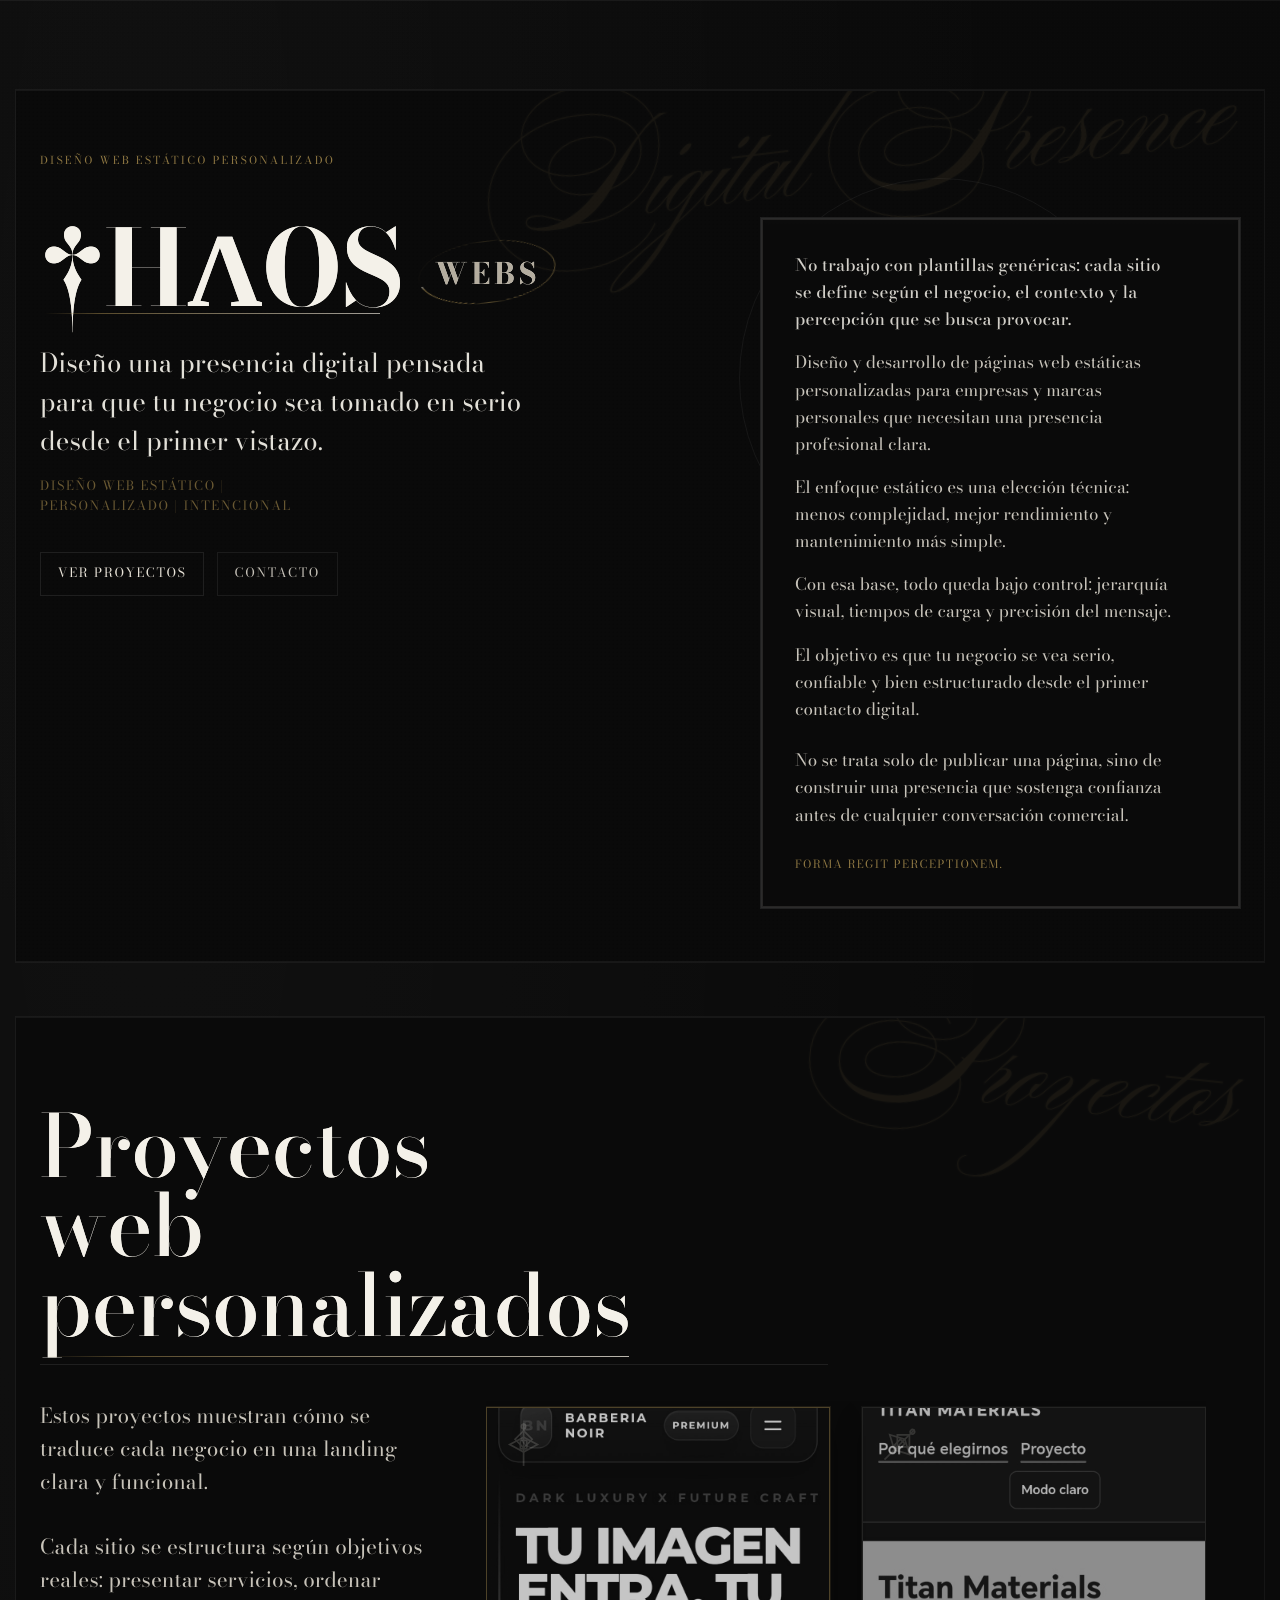
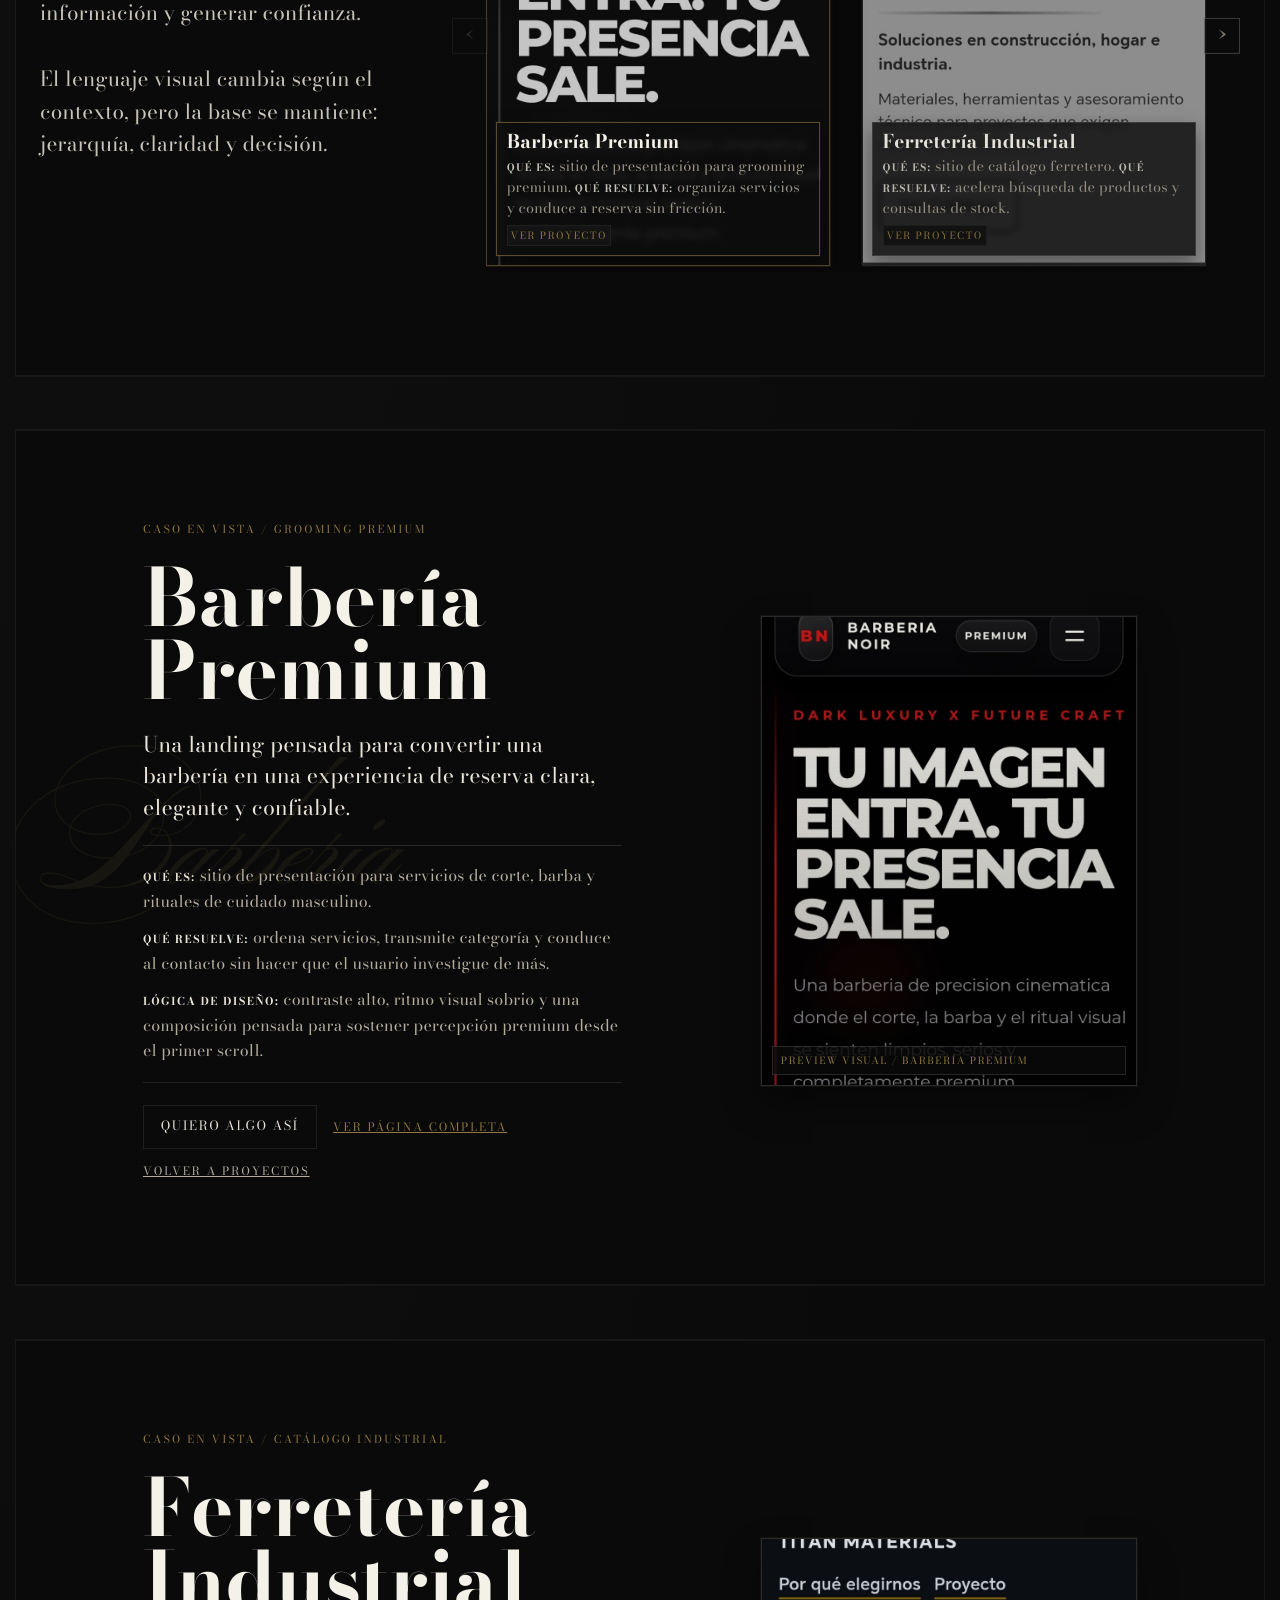
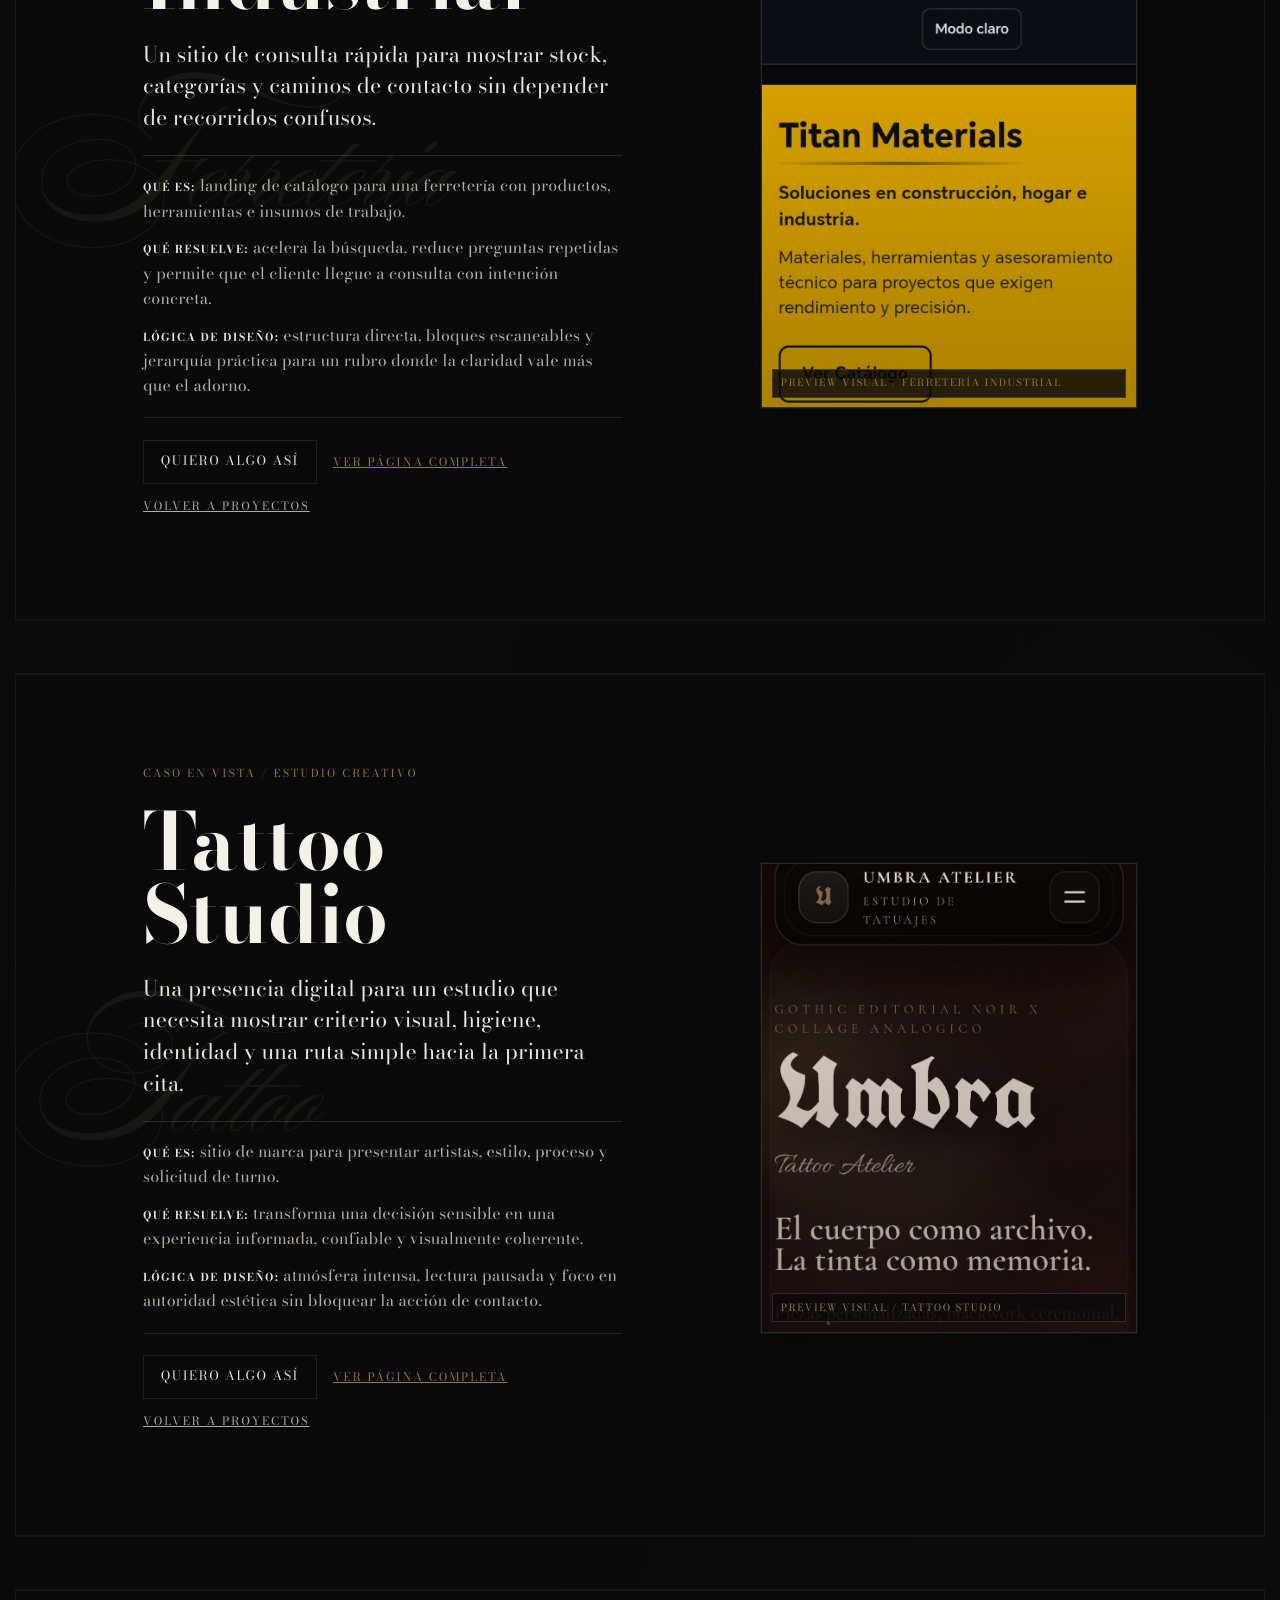
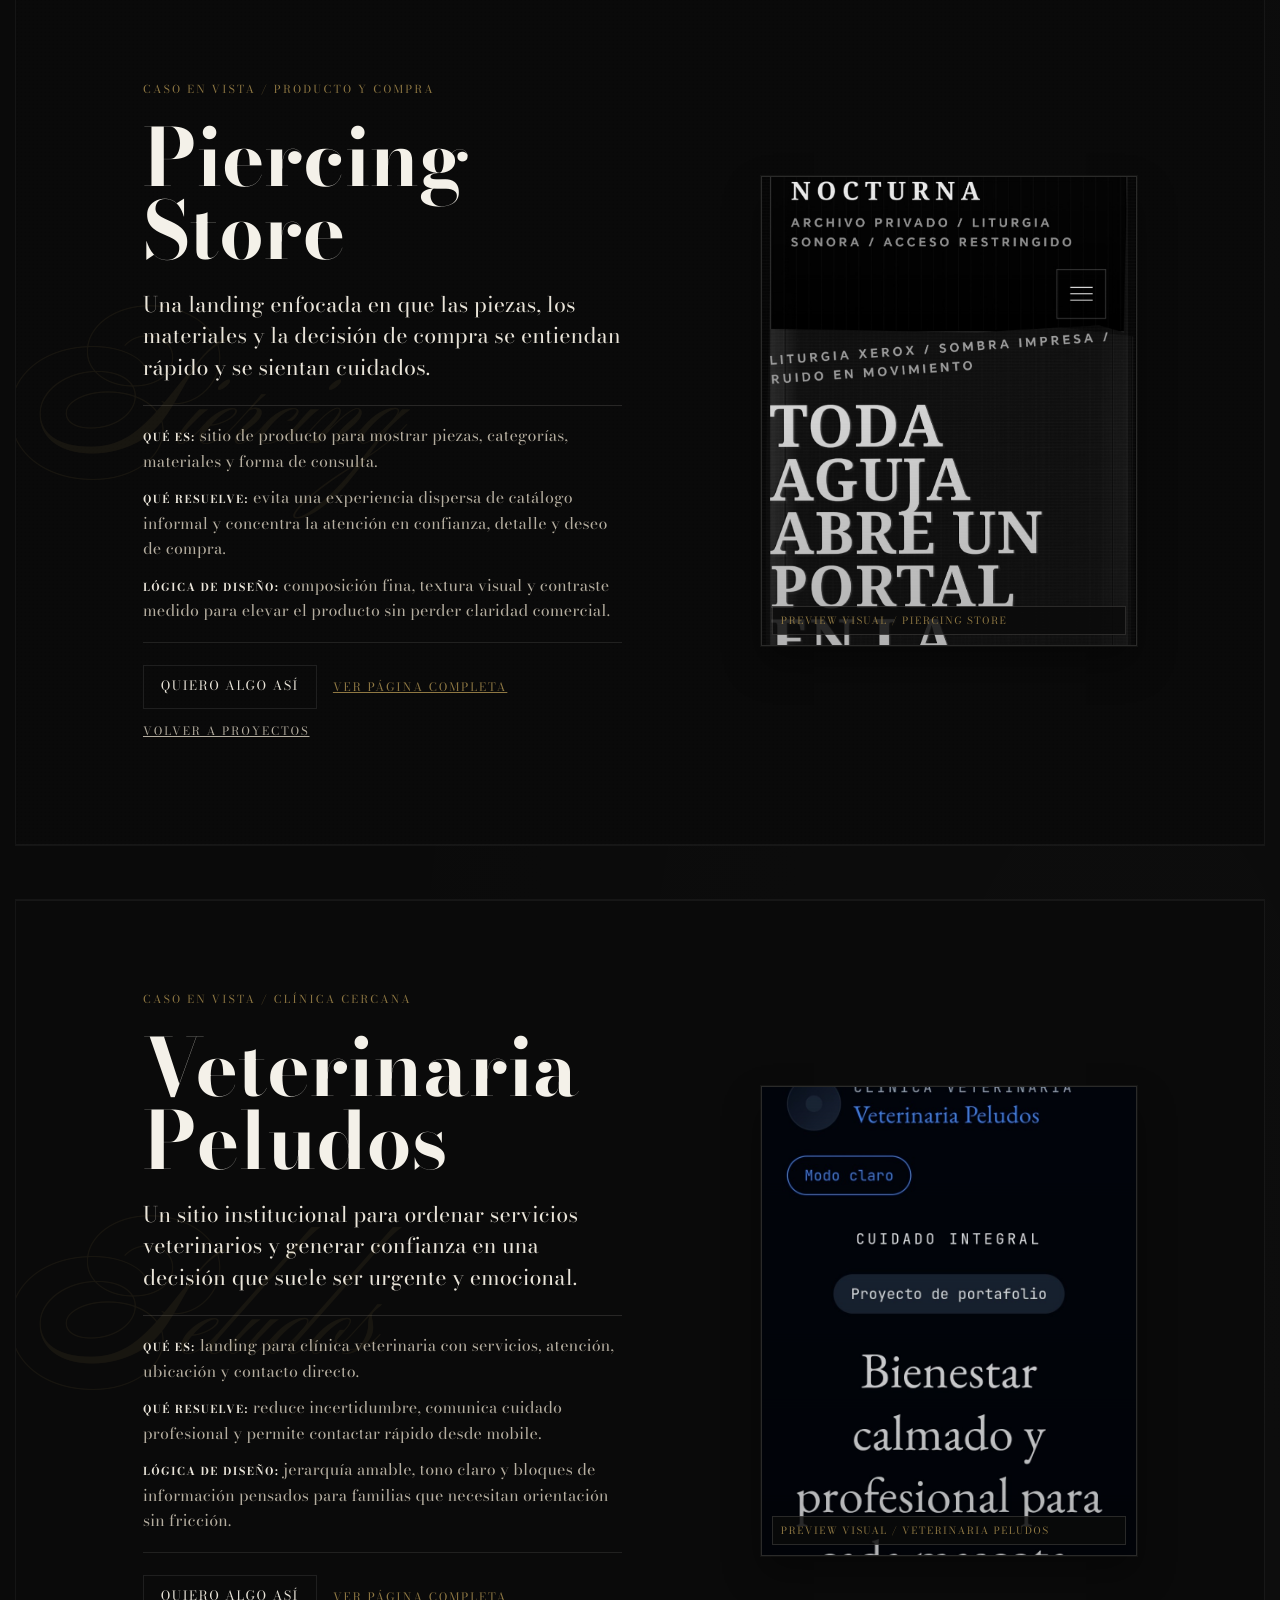
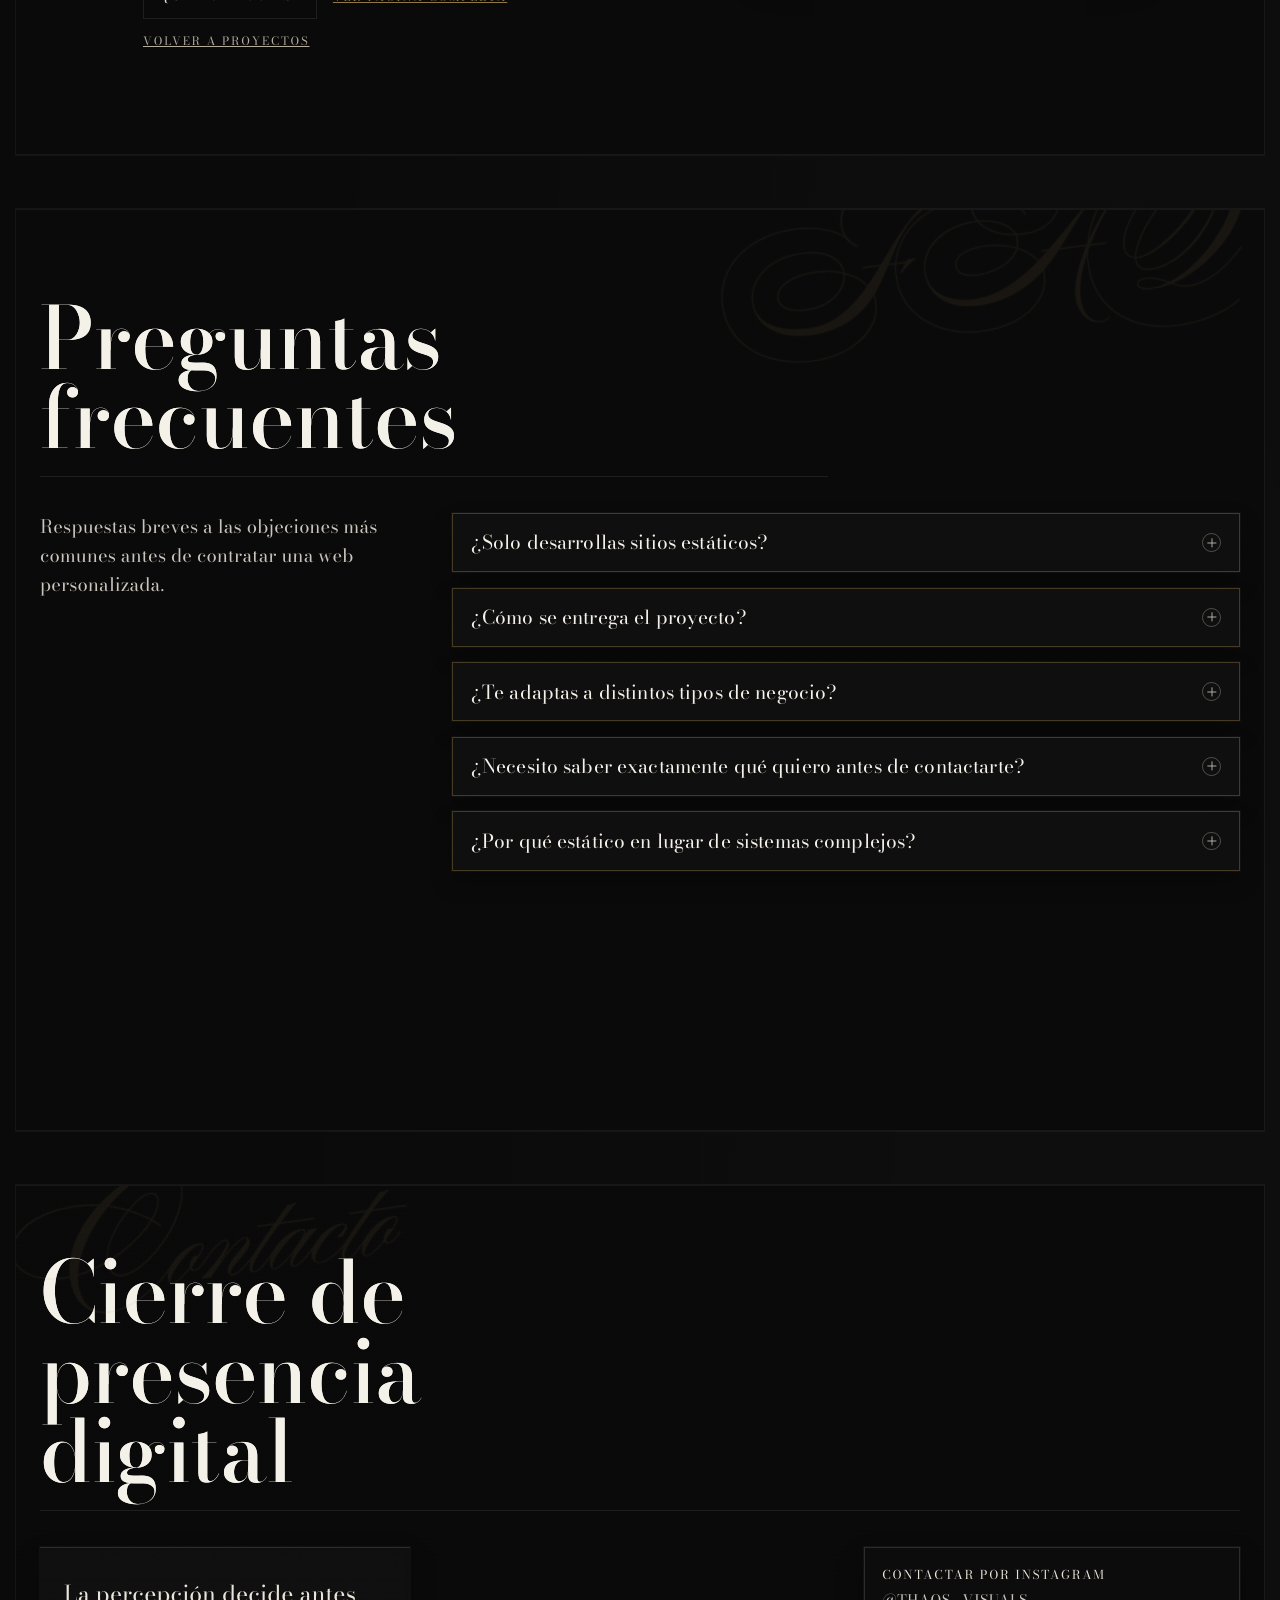
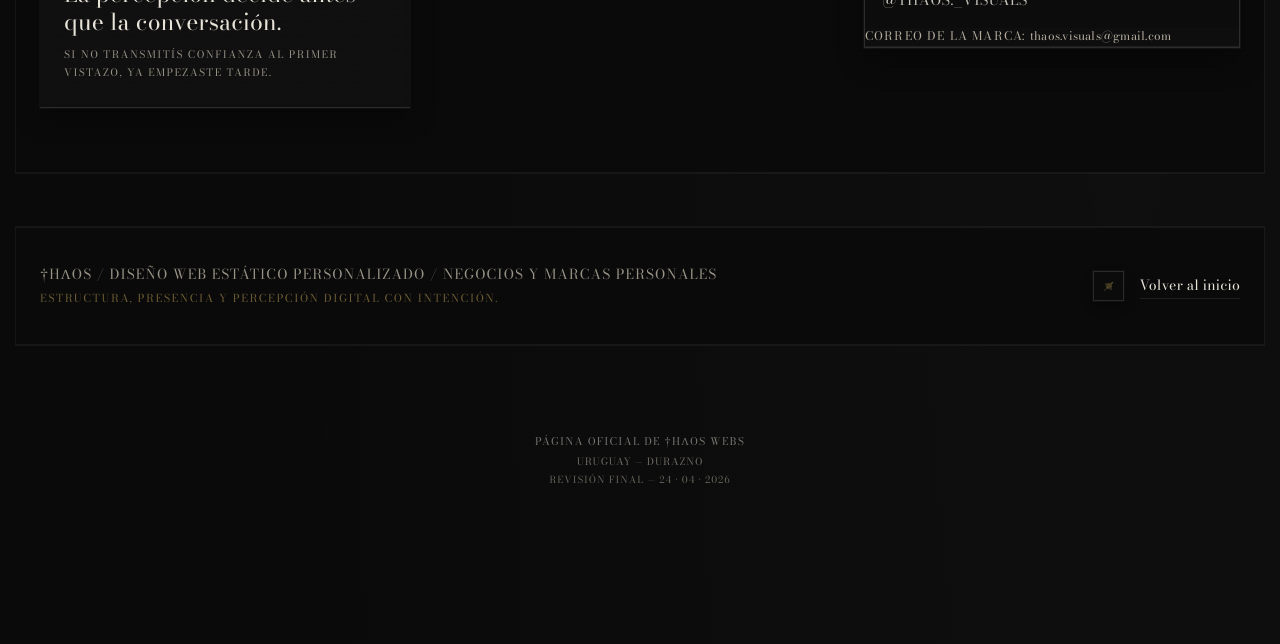
==== index.html @ 4a22ebcf "Add files via upload" ====
﻿<!doctype html>
<html lang="es">
  <head>
    <meta charset="utf-8">
    <meta name="viewport" content="width=device-width, initial-scale=1">
    <title>†HΛOS | Diseño Web Estático Personalizado</title>
    <meta name="description" content="†HΛOS diseña y desarrolla páginas web estáticas personalizadas para negocios y marcas personales: estructura, claridad y percepción profesional desde el primer vistazo.">
    <link rel="canonical" href="https://thaoswebs.com/">
    <meta property="og:type" content="website">
    <meta property="og:url" content="https://thaoswebs.com/">
    <meta property="og:title" content="†HΛOS | Diseño Web Estático Personalizado">
    <meta property="og:description" content="Diseño y desarrollo de páginas web estáticas personalizadas para negocios y marcas personales. Estructura, claridad y percepción profesional desde el primer vistazo.">
    <meta property="og:image" content="https://thaoswebs.com/imagenes-portafolio/og-cover-1200x630.jpg">
    <meta property="og:image:width" content="1200">
    <meta property="og:image:height" content="630">
    <meta property="og:image:alt" content="Vista previa del portfolio web de †HΛOS">
    <meta name="twitter:card" content="summary_large_image">
    <meta name="twitter:title" content="†HΛOS | Diseño Web Estático Personalizado">
    <meta name="twitter:description" content="Diseño web estático personalizado para negocios y marcas personales, con foco en percepción profesional y claridad.">
    <meta name="twitter:image" content="https://thaoswebs.com/imagenes-portafolio/og-cover-1200x630.jpg">
    <link rel="icon" type="image/svg+xml" href="favicon.svg">
    <link rel="icon" type="image/png" sizes="32x32" href="favicon-32x32.png">
    <link rel="apple-touch-icon" sizes="180x180" href="apple-touch-icon.png">
    <link rel="shortcut icon" href="favicon.ico">
    <link rel="preconnect" href="https://fonts.googleapis.com">
    <link rel="preconnect" href="https://fonts.gstatic.com" crossorigin>
    <link href="https://fonts.googleapis.com/css2?family=Ballet:opsz@16..72&family=Bodoni+Moda:opsz,wght@6..96,400;6..96,500;6..96,700&display=swap" rel="stylesheet">
    <link rel="stylesheet" href="css/styles.css">
  </head>
  <body>
    <div class="scroll-progress" aria-hidden="true">
      <span class="scroll-progress-bar" data-scroll-progress></span>
    </div>
    <div class="subtle-cursor" aria-hidden="true" data-subtle-cursor></div>
    <div class="page-shell">
      <svg class="glyph-defs" aria-hidden="true" focusable="false">
        <defs>
          <symbol id="glyph-botanic" viewBox="0 0 48 48">
            <line x1="24" y1="4" x2="24" y2="44" stroke="currentColor" stroke-width="1.6"></line>
            <polygon points="24,11 16,19 24,27 32,19" fill="none" stroke="currentColor" stroke-width="1.6"></polygon>
            <polygon points="24,17 11,24 24,31 37,24" fill="none" stroke="currentColor" stroke-width="1.6"></polygon>
            <rect x="21" y="20" width="6" height="8" fill="none" stroke="currentColor" stroke-width="1.6"></rect>
            <circle cx="24" cy="7" r="2" fill="none" stroke="currentColor" stroke-width="1.6"></circle>
          </symbol>
        </defs>
      </svg>

      <div class="architectural-grid">

        <div class="content-column">
          <main id="main-content" aria-label="Contenido principal de †HΛOS">
            <section class="hero section-frame tone-dense editorial-plate plate-hero" id="top" aria-labelledby="hero-title">
              <p class="kicker">Diseño web estático personalizado</p>
              <p class="script-accent script-accent-hero" aria-hidden="true">Digital Presence</p>
              <span class="line-decor" aria-hidden="true"></span>
              <div class="hero-grid">
                <div class="hero-copy">
                  <h1 id="hero-title" class="hero-calligraphic-title">†HΛOS <span class="hero-title-suffix">Webs</span></h1>
                  <p class="hero-headline">Diseño una presencia digital pensada para que tu negocio sea tomado en serio desde el primer vistazo.</p>
                  <p class="hero-supporting">Diseño web estático | Personalizado | Intencional</p>
                  <div class="hero-actions" role="group" aria-label="Acciones principales">
                    <a class="cta editorial-link" href="#gallery">Ver proyectos</a>
                    <a class="cta editorial-link cta-subtle" href="#contacto">Contacto</a>
                  </div>
                </div>
              </div>
              <figure class="plate-image plate-image-hero">
                <figcaption class="plate-image-caption card">
                  <p class="plate-image-copy plate-image-opening">No trabajo con plantillas genéricas: cada sitio se define según el negocio, el contexto y la percepción que se busca provocar.</p>
                  <p class="plate-image-copy">Diseño y desarrollo de páginas web estáticas personalizadas para empresas y marcas personales que necesitan una presencia profesional clara.</p>
                  <p class="plate-image-copy">El enfoque estático es una elección técnica: menos complejidad, mejor rendimiento y mantenimiento más simple.</p>
                  <p class="plate-image-copy">Con esa base, todo queda bajo control: jerarquía visual, tiempos de carga y precisión del mensaje.</p>
                  <p class="plate-image-copy">El objetivo es que tu negocio se vea serio, confiable y bien estructurado desde el primer contacto digital.</p>
                  <p class="plate-image-copy plate-image-closing">No se trata solo de publicar una página, sino de construir una presencia que sostenga confianza antes de cualquier conversación comercial.</p>
                  <p class="plate-image-mantra">Forma regit perceptionem.</p>
                </figcaption>
              </figure>
            </section>

            <section class="gallery section-frame tone-light editorial-plate plate-gallery" id="gallery">
              <p class="script-accent script-accent-gallery" aria-hidden="true">Proyectos</p>
              <div class="section-head">
                <h2>Proyectos web <span class="gallery-title-focus">personalizados</span></h2>
              </div>
              <p class="gallery-intro">Estos proyectos muestran cómo se traduce cada negocio en una landing clara y funcional.<br><br>Cada sitio se estructura según objetivos reales: presentar servicios, ordenar información y generar confianza.<br><br>El lenguaje visual cambia según el contexto, pero la base se mantiene: jerarquía, claridad y decisión.</p>
              <div class="gallery-carousel" data-gallery-carousel>
                <button class="gallery-nav gallery-nav-prev" type="button" data-gallery-prev aria-label="Ver paneles anteriores">
                  <span aria-hidden="true">‹</span>
                </button>
                <div class="gallery-viewport" data-gallery-viewport>
                  <div class="gallery-grid" aria-label="Galería de proyectos web personalizados">
                    <figure class="gallery-item gallery-item-tall">
                      <a class="gallery-link" href="https://thebebers3rck.github.io/Barberia-Noir/" data-link-type="internal" data-project-title="Barbería Premium" aria-label="Abrir caso Barbería Premium">
                        <img src="imagenes-portafolio/1000178474.jpg" srcset="imagenes-portafolio/1000178474.jpg 856w" sizes="(max-width: 820px) 100vw, (max-width: 1280px) 52vw, 44vw" class="project-preview" alt="Vista previa de la landing de Barbería Premium" loading="lazy" decoding="async" width="856" height="1536">
                        <svg class="gallery-glyph glyph glyph-rot-0" aria-hidden="true"><use href="#glyph-botanic"></use></svg>
                        <div class="gallery-meta">
                          <h3 class="gallery-title">Barbería Premium</h3>
                          <p class="gallery-summary"><strong>Qué es:</strong> sitio de presentación para grooming premium. <strong>Qué resuelve:</strong> organiza servicios y conduce a reserva sin fricción.</p>
                          <span class="gallery-caption">Ver proyecto</span>
                        </div>
                      </a>
                    </figure>
                    <figure class="gallery-item gallery-item-wide">
                      <a class="gallery-link" href="https://thebebers3rck.github.io/Titan-Materials-P-gina/index.html" data-link-type="internal" data-project-title="Ferretería Industrial" aria-label="Abrir caso Ferretería Industrial">
                        <img src="imagenes-portafolio/1000178472.jpg" srcset="imagenes-portafolio/1000178472.jpg 900w" sizes="(max-width: 820px) 100vw, (max-width: 1280px) 52vw, 44vw" class="project-preview" alt="Vista previa de la landing de Ferretería Industrial" loading="lazy" decoding="async" width="900" height="1536">
                        <svg class="gallery-glyph glyph glyph-rot-45" aria-hidden="true"><use href="#glyph-botanic"></use></svg>
                        <div class="gallery-meta">
                          <h3 class="gallery-title">Ferretería Industrial</h3>
                          <p class="gallery-summary"><strong>Qué es:</strong> sitio de catálogo ferretero. <strong>Qué resuelve:</strong> acelera búsqueda de productos y consultas de stock.</p>
                          <span class="gallery-caption">Ver proyecto</span>
                        </div>
                      </a>
                    </figure>
                    <figure class="gallery-item gallery-item-large">
                      <a class="gallery-link" href="https://thebebers3rck.github.io/Umbra-Atelier/" data-link-type="internal" data-project-title="Tattoo Studio" aria-label="Abrir caso Tattoo Studio">
                        <img src="imagenes-portafolio/1000178467.jpg" srcset="imagenes-portafolio/1000178467.jpg 865w" sizes="(max-width: 820px) 100vw, (max-width: 1280px) 52vw, 44vw" class="project-preview" alt="Vista previa de la landing de Tattoo Studio" loading="lazy" decoding="async" width="865" height="1536">
                        <svg class="gallery-glyph glyph glyph-rot-90" aria-hidden="true"><use href="#glyph-botanic"></use></svg>
                        <div class="gallery-meta">
                          <h3 class="gallery-title">Tattoo Studio</h3>
                          <p class="gallery-summary"><strong>Qué es:</strong> sitio de marca para estudio de tatuajes. <strong>Qué resuelve:</strong> traduce identidad visual en confianza y facilita la primera cita.</p>
                          <span class="gallery-caption">Ver proyecto</span>
                        </div>
                      </a>
                    </figure>
                    <figure class="gallery-item gallery-item-compact">
                      <a class="gallery-link" href="https://thebebers3rck.github.io/Nocturna-casa-de-Agujas/#symbols" data-link-type="internal" data-project-title="Piercing Store" aria-label="Abrir caso Piercing Store">
                        <img src="imagenes-portafolio/1000178465.jpg" srcset="imagenes-portafolio/1000178465.jpg 1025w" sizes="(max-width: 820px) 100vw, (max-width: 1280px) 52vw, 44vw" class="project-preview" alt="Vista previa de la landing de Piercing Store" loading="lazy" decoding="async" width="1025" height="1536">
                        <svg class="gallery-glyph glyph glyph-rot-90" aria-hidden="true"><use href="#glyph-botanic"></use></svg>
                        <div class="gallery-meta">
                          <h3 class="gallery-title">Piercing Store</h3>
                          <p class="gallery-summary"><strong>Qué es:</strong> sitio de producto para piercing. <strong>Qué resuelve:</strong> clarifica piezas, materiales y decisión de compra.</p>
                          <span class="gallery-caption">Ver proyecto</span>
                        </div>
                      </a>
                    </figure>
                    <figure class="gallery-item gallery-item-mid">
                      <a class="gallery-link" href="https://thebebers3rck.github.io/Veterinaria-Peludos/#caso" data-link-type="internal" data-project-title="Veterinaria Peludos" aria-label="Abrir caso Veterinaria Peludos">
                        <img src="imagenes-portafolio/1000178469.jpg" srcset="imagenes-portafolio/1000178469.jpg 864w" sizes="(max-width: 820px) 100vw, (max-width: 1280px) 52vw, 44vw" class="project-preview" alt="Vista previa de la landing de Veterinaria Peludos" loading="lazy" decoding="async" width="864" height="1536">
                        <svg class="gallery-glyph glyph glyph-rot-45" aria-hidden="true"><use href="#glyph-botanic"></use></svg>
                        <div class="gallery-meta">
                          <h3 class="gallery-title">Veterinaria Peludos</h3>
                          <p class="gallery-summary"><strong>Qué es:</strong> sitio institucional para clínica veterinaria. <strong>Qué resuelve:</strong> organiza servicios, comunica confianza y acelera contacto.</p>
                          <span class="gallery-caption">Ver proyecto</span>
                        </div>
                      </a>
                    </figure>
                  </div>
                </div>
                <button class="gallery-nav gallery-nav-next" type="button" data-gallery-next aria-label="Ver paneles siguientes">
                  <span aria-hidden="true">›</span>
                </button>
              </div>
            </section>

            <section class="project-case section-frame tone-dense editorial-plate" id="barberia-premium" aria-labelledby="barberia-title">
              <p class="script-accent" aria-hidden="true">Barberia</p>
              <div class="project-case-copy">
                <p class="kicker">Caso en vista / Grooming premium</p>
                <h2 id="barberia-title">Barbería Premium</h2>
                <p class="project-lead">Una landing pensada para convertir una barbería en una experiencia de reserva clara, elegante y confiable.</p>
                <div class="project-notes" aria-label="Lectura del caso Barbería Premium">
                  <p><strong>Qué es:</strong> sitio de presentación para servicios de corte, barba y rituales de cuidado masculino.</p>
                  <p><strong>Qué resuelve:</strong> ordena servicios, transmite categoría y conduce al contacto sin hacer que el usuario investigue de más.</p>
                  <p><strong>Lógica de diseño:</strong> contraste alto, ritmo visual sobrio y una composición pensada para sostener percepción premium desde el primer scroll.</p>
                </div>
                <div class="project-actions">
                  <a class="cta editorial-link" href="#contacto">Quiero algo así</a>
                  <a class="editorial-link project-full-link" href="https://thebebers3rck.github.io/Barberia-Noir/">Ver página completa</a>
                  <a class="editorial-link project-back" href="#gallery">Volver a proyectos</a>
                </div>
              </div>
              <figure class="project-case-preview">
                <img src="imagenes-portafolio/1000178474.jpg" alt="Vista interna del caso Barbería Premium" loading="lazy" decoding="async" width="856" height="1536">
                <figcaption>Preview visual / Barbería Premium</figcaption>
              </figure>
            </section>

            <section class="project-case section-frame tone-light editorial-plate" id="ferreteria" aria-labelledby="ferreteria-title">
              <p class="script-accent" aria-hidden="true">Ferreteria</p>
              <div class="project-case-copy">
                <p class="kicker">Caso en vista / Catálogo industrial</p>
                <h2 id="ferreteria-title">Ferretería Industrial</h2>
                <p class="project-lead">Un sitio de consulta rápida para mostrar stock, categorías y caminos de contacto sin depender de recorridos confusos.</p>
                <div class="project-notes" aria-label="Lectura del caso Ferretería Industrial">
                  <p><strong>Qué es:</strong> landing de catálogo para una ferretería con productos, herramientas e insumos de trabajo.</p>
                  <p><strong>Qué resuelve:</strong> acelera la búsqueda, reduce preguntas repetidas y permite que el cliente llegue a consulta con intención concreta.</p>
                  <p><strong>Lógica de diseño:</strong> estructura directa, bloques escaneables y jerarquía práctica para un rubro donde la claridad vale más que el adorno.</p>
                </div>
                <div class="project-actions">
                  <a class="cta editorial-link" href="#contacto">Quiero algo así</a>
                  <a class="editorial-link project-full-link" href="https://thebebers3rck.github.io/Titan-Materials-P-gina/index.html">Ver página completa</a>
                  <a class="editorial-link project-back" href="#gallery">Volver a proyectos</a>
                </div>
              </div>
              <figure class="project-case-preview">
                <img src="imagenes-portafolio/1000178472.jpg" alt="Vista interna del caso Ferretería Industrial" loading="lazy" decoding="async" width="900" height="1536">
                <figcaption>Preview visual / Ferretería Industrial</figcaption>
              </figure>
            </section>

            <section class="project-case section-frame tone-medium editorial-plate" id="tattoo-studio" aria-labelledby="tattoo-title">
              <p class="script-accent" aria-hidden="true">Tattoo</p>
              <div class="project-case-copy">
                <p class="kicker">Caso en vista / Estudio creativo</p>
                <h2 id="tattoo-title">Tattoo Studio</h2>
                <p class="project-lead">Una presencia digital para un estudio que necesita mostrar criterio visual, higiene, identidad y una ruta simple hacia la primera cita.</p>
                <div class="project-notes" aria-label="Lectura del caso Tattoo Studio">
                  <p><strong>Qué es:</strong> sitio de marca para presentar artistas, estilo, proceso y solicitud de turno.</p>
                  <p><strong>Qué resuelve:</strong> transforma una decisión sensible en una experiencia informada, confiable y visualmente coherente.</p>
                  <p><strong>Lógica de diseño:</strong> atmósfera intensa, lectura pausada y foco en autoridad estética sin bloquear la acción de contacto.</p>
                </div>
                <div class="project-actions">
                  <a class="cta editorial-link" href="#contacto">Quiero algo así</a>
                  <a class="editorial-link project-full-link" href="https://thebebers3rck.github.io/Umbra-Atelier/">Ver página completa</a>
                  <a class="editorial-link project-back" href="#gallery">Volver a proyectos</a>
                </div>
              </div>
              <figure class="project-case-preview">
                <img src="imagenes-portafolio/1000178467.jpg" alt="Vista interna del caso Tattoo Studio" loading="lazy" decoding="async" width="865" height="1536">
                <figcaption>Preview visual / Tattoo Studio</figcaption>
              </figure>
            </section>

            <section class="project-case section-frame tone-dense editorial-plate" id="piercing" aria-labelledby="piercing-title">
              <p class="script-accent" aria-hidden="true">Piercing</p>
              <div class="project-case-copy">
                <p class="kicker">Caso en vista / Producto y compra</p>
                <h2 id="piercing-title">Piercing Store</h2>
                <p class="project-lead">Una landing enfocada en que las piezas, los materiales y la decisión de compra se entiendan rápido y se sientan cuidados.</p>
                <div class="project-notes" aria-label="Lectura del caso Piercing Store">
                  <p><strong>Qué es:</strong> sitio de producto para mostrar piezas, categorías, materiales y forma de consulta.</p>
                  <p><strong>Qué resuelve:</strong> evita una experiencia dispersa de catálogo informal y concentra la atención en confianza, detalle y deseo de compra.</p>
                  <p><strong>Lógica de diseño:</strong> composición fina, textura visual y contraste medido para elevar el producto sin perder claridad comercial.</p>
                </div>
                <div class="project-actions">
                  <a class="cta editorial-link" href="#contacto">Quiero algo así</a>
                  <a class="editorial-link project-full-link" href="https://thebebers3rck.github.io/Nocturna-casa-de-Agujas/#symbols">Ver página completa</a>
                  <a class="editorial-link project-back" href="#gallery">Volver a proyectos</a>
                </div>
              </div>
              <figure class="project-case-preview">
                <img src="imagenes-portafolio/1000178465.jpg" alt="Vista interna del caso Piercing Store" loading="lazy" decoding="async" width="1025" height="1536">
                <figcaption>Preview visual / Piercing Store</figcaption>
              </figure>
            </section>

            <section class="project-case section-frame tone-light editorial-plate" id="veterinaria-peludos" aria-labelledby="veterinaria-title">
              <p class="script-accent" aria-hidden="true">Peludos</p>
              <div class="project-case-copy">
                <p class="kicker">Caso en vista / Clínica cercana</p>
                <h2 id="veterinaria-title">Veterinaria Peludos</h2>
                <p class="project-lead">Un sitio institucional para ordenar servicios veterinarios y generar confianza en una decisión que suele ser urgente y emocional.</p>
                <div class="project-notes" aria-label="Lectura del caso Veterinaria Peludos">
                  <p><strong>Qué es:</strong> landing para clínica veterinaria con servicios, atención, ubicación y contacto directo.</p>
                  <p><strong>Qué resuelve:</strong> reduce incertidumbre, comunica cuidado profesional y permite contactar rápido desde mobile.</p>
                  <p><strong>Lógica de diseño:</strong> jerarquía amable, tono claro y bloques de información pensados para familias que necesitan orientación sin fricción.</p>
                </div>
                <div class="project-actions">
                  <a class="cta editorial-link" href="#contacto">Quiero algo así</a>
                  <a class="editorial-link project-full-link" href="https://thebebers3rck.github.io/Veterinaria-Peludos/#caso">Ver página completa</a>
                  <a class="editorial-link project-back" href="#gallery">Volver a proyectos</a>
                </div>
              </div>
              <figure class="project-case-preview">
                <img src="imagenes-portafolio/1000178469.jpg" alt="Vista interna del caso Veterinaria Peludos" loading="lazy" decoding="async" width="864" height="1536">
                <figcaption>Preview visual / Veterinaria Peludos</figcaption>
              </figure>
            </section>

            <section class="faq section-frame tone-medium editorial-plate plate-faq" id="faq" aria-labelledby="faq-title">
              <p class="script-accent script-accent-codes" aria-hidden="true">FAQ</p>
              <div class="section-head">
                <h2 id="faq-title">Preguntas frecuentes</h2>
              </div>
              <p class="gallery-intro">Respuestas breves a las objeciones más comunes antes de contratar una web personalizada.</p>
              <div class="faq-grid" role="list">
                <article class="faq-item" role="listitem" data-faq-item>
                  <h3 class="faq-question">
                    <button class="faq-trigger" type="button" id="faq-trigger-1" aria-expanded="false" aria-controls="faq-panel-1" data-faq-trigger>
                      <span>¿Solo desarrollas sitios estáticos?</span>
                      <span class="faq-indicator" aria-hidden="true"></span>
                    </button>
                  </h3>
                  <div class="faq-panel" id="faq-panel-1" role="region" aria-labelledby="faq-trigger-1" data-faq-panel hidden>
                    <div class="faq-panel-inner">
                      <p>Sí. Es una elección estratégica para páginas de presentación: más velocidad, menos fricción y mayor control del resultado.</p>
                    </div>
                  </div>
                </article>
                <article class="faq-item" role="listitem" data-faq-item>
                  <h3 class="faq-question">
                    <button class="faq-trigger" type="button" id="faq-trigger-2" aria-expanded="false" aria-controls="faq-panel-2" data-faq-trigger>
                      <span>¿Cómo se entrega el proyecto?</span>
                      <span class="faq-indicator" aria-hidden="true"></span>
                    </button>
                  </h3>
                  <div class="faq-panel" id="faq-panel-2" role="region" aria-labelledby="faq-trigger-2" data-faq-panel hidden>
                    <div class="faq-panel-inner">
                      <p>Se entrega publicado y operativo, normalmente mediante GitHub Pages. La estructura y la entrega se ajustan al contexto real del negocio, manteniendo siempre una base estática clara y controlada.</p>
                    </div>
                  </div>
                </article>
                <article class="faq-item" role="listitem" data-faq-item>
                  <h3 class="faq-question">
                    <button class="faq-trigger" type="button" id="faq-trigger-3" aria-expanded="false" aria-controls="faq-panel-3" data-faq-trigger>
                      <span>¿Te adaptas a distintos tipos de negocio?</span>
                      <span class="faq-indicator" aria-hidden="true"></span>
                    </button>
                  </h3>
                  <div class="faq-panel" id="faq-panel-3" role="region" aria-labelledby="faq-trigger-3" data-faq-panel hidden>
                    <div class="faq-panel-inner">
                      <p>Sí. La base técnica se mantiene, pero la jerarquía, el tono y la composición se ajustan al contexto de cada marca.</p>
                    </div>
                  </div>
                </article>
                <article class="faq-item" role="listitem" data-faq-item>
                  <h3 class="faq-question">
                    <button class="faq-trigger" type="button" id="faq-trigger-4" aria-expanded="false" aria-controls="faq-panel-4" data-faq-trigger>
                      <span>¿Necesito saber exactamente qué quiero antes de contactarte?</span>
                      <span class="faq-indicator" aria-hidden="true"></span>
                    </button>
                  </h3>
                  <div class="faq-panel" id="faq-panel-4" role="region" aria-labelledby="faq-trigger-4" data-faq-panel hidden>
                    <div class="faq-panel-inner">
                      <p>No. Podemos definir dirección, alcance y mensaje juntos a partir de tus objetivos y del perfil de tu cliente.</p>
                    </div>
                  </div>
                </article>
                <article class="faq-item" role="listitem" data-faq-item>
                  <h3 class="faq-question">
                    <button class="faq-trigger" type="button" id="faq-trigger-5" aria-expanded="false" aria-controls="faq-panel-5" data-faq-trigger>
                      <span>¿Por qué estático en lugar de sistemas complejos?</span>
                      <span class="faq-indicator" aria-hidden="true"></span>
                    </button>
                  </h3>
                  <div class="faq-panel" id="faq-panel-5" role="region" aria-labelledby="faq-trigger-5" data-faq-panel hidden>
                    <div class="faq-panel-inner">
                      <p>Cuando el objetivo es comunicar y convertir con claridad, un sitio estático bien diseñado suele ser más estable, rápido y efectivo.</p>
                    </div>
                  </div>
                </article>
              </div>
            </section>

            <section class="contact section-frame tone-dense editorial-plate plate-contact" id="contacto" aria-labelledby="contact-title">
              <p class="script-accent script-accent-manifesto" aria-hidden="true">Contacto</p>
              <div class="section-head">
                <h2 id="contact-title">Cierre de presencia digital</h2>
              </div>
              <blockquote class="plate-quote">
                <p>La percepción decide antes que la conversación.</p>
                <cite>Si no transmitís confianza al primer vistazo, ya empezaste tarde.</cite>
              </blockquote>
              <div class="contact-actions">
                <a class="cta cta-instagram" href="https://instagram.com/thaos._visuals" target="_blank" rel="noopener noreferrer">
                  <span class="cta-instagram-label">Contactar por Instagram</span>
                  <span class="cta-instagram-handle">@thaos._visuals</span>
                </a>
                <button
                  class="contact-secondary contact-secondary-copy"
                  type="button"
                  data-copy-email="thaos.visuals@gmail.com"
                  aria-label="Copiar correo de la marca thaos.visuals@gmail.com"
                >
                  Correo de la marca: <span>thaos.visuals@gmail.com</span>
                </button>
              </div>
            </section>

          </main>

          <footer class="colophon section-frame tone-light">
            <div class="colophon-copy">
              <p class="colophon-primary">†HΛOS / Diseño web estático personalizado / Negocios y marcas personales</p>
              <p class="colophon-closing">Estructura, presencia y percepción digital con intención.</p>
            </div>
            <span class="colophon-ornament" aria-hidden="true">
              <svg class="glyph glyph-mini glyph-rot-45">
                <use href="#glyph-botanic"></use>
              </svg>
            </span>
            <a class="editorial-link" href="#top" aria-label="Volver al inicio de la página">Volver al inicio</a>
          </footer>
          <p class="site-signature" aria-label="Firma editorial de cierre">
            <span>Página oficial de †HΛOS Webs</span>
            <span>Uruguay — Durazno</span>
            <span>Revisión final — 24 · 04 · 2026</span>
          </p>
        </div>
      </div>
    </div>
    <script src="js/script.js" defer></script>
  </body>
</html>
---- css/styles.css ----
:root {
  /* Dark editorial regime: deep black base, restrained grayscale and limited aged-gold accents. */
  --paper: #0a0a0a;
  --paper-alt: #141414;
  --paper-deep: #202020;
  --ink-strong: #f4f1e9;
  --ink-base: #e9e4d9;
  --ink-soft: #b4ad9f;
  --line-hard: #2b2b2b;
  --line-soft: #1f1f1f;
  --accent-gold: #a58a4d;
  --accent-gold-soft: #8f7843;

  --font-primary: "Bodoni Moda", "Times New Roman", serif;
  --font-script: "Ballet", "Brush Script MT", cursive;
  --font-display: var(--font-primary);
  --font-heading: var(--font-primary);
  --font-body: var(--font-primary);

  --space-2xs: 0.4rem;
  --space-xs: 0.7rem;
  --space-s: 1rem;
  --space-m: 1.5rem;
  --space-l: 2.2rem;
  --space-xl: 3.4rem;
  --space-2xl: 5.2rem;

  --line-thin: 1px;
  --line-thick: 2px;
  --ornament-span: 26px;
  --glyph-size: 33px;
  --glyph-mini-size: 19px;

  --text-size: clamp(1.08rem, 0.28vw + 0.98rem, 1.22rem);
  --title-size: clamp(2.8rem, 8.2vw, 8.6rem);
  --h2-size: clamp(1.45rem, 2.4vw, 3.1rem);
  --script-size-hero: clamp(4.8rem, 17vw, 13.2rem);
  --script-size-section: clamp(3.5rem, 12vw, 9rem);
  --scale-index: clamp(1.8rem, 5.2vw, 4.4rem);
  --measure: 64ch;
  --distance-gap: clamp(2.8rem, 7vw, 6.8rem);
  --ritual-gap: clamp(1.2rem, 2.8vw, 3rem);
  --silence-opacity: 0.74;
  --temporal-ease: cubic-bezier(0.21, 0.77, 0.24, 1);

  --dot-matrix-dense: url("data:image/svg+xml,%3Csvg xmlns='http://www.w3.org/2000/svg' width='8' height='8' viewBox='0 0 8 8'%3E%3Ccircle cx='1.2' cy='1.2' r='0.75' fill='black' fill-opacity='0.2'/%3E%3Ccircle cx='5.2' cy='1.2' r='0.75' fill='black' fill-opacity='0.2'/%3E%3Ccircle cx='1.2' cy='5.2' r='0.75' fill='black' fill-opacity='0.2'/%3E%3Ccircle cx='5.2' cy='5.2' r='0.75' fill='black' fill-opacity='0.2'/%3E%3C/svg%3E");
  --dot-matrix-medium: url("data:image/svg+xml,%3Csvg xmlns='http://www.w3.org/2000/svg' width='10' height='10' viewBox='0 0 10 10'%3E%3Ccircle cx='1.8' cy='1.8' r='0.62' fill='black' fill-opacity='0.14'/%3E%3Ccircle cx='6.8' cy='1.8' r='0.62' fill='black' fill-opacity='0.14'/%3E%3Ccircle cx='1.8' cy='6.8' r='0.62' fill='black' fill-opacity='0.14'/%3E%3Ccircle cx='6.8' cy='6.8' r='0.62' fill='black' fill-opacity='0.14'/%3E%3C/svg%3E");
  --dot-matrix-light: url("data:image/svg+xml,%3Csvg xmlns='http://www.w3.org/2000/svg' width='12' height='12' viewBox='0 0 12 12'%3E%3Ccircle cx='2.1' cy='2.1' r='0.48' fill='black' fill-opacity='0.09'/%3E%3Ccircle cx='8.1' cy='2.1' r='0.48' fill='black' fill-opacity='0.09'/%3E%3Ccircle cx='2.1' cy='8.1' r='0.48' fill='black' fill-opacity='0.09'/%3E%3Ccircle cx='8.1' cy='8.1' r='0.48' fill='black' fill-opacity='0.09'/%3E%3C/svg%3E");
  --fiber-scrape: url("data:image/svg+xml,%3Csvg xmlns='http://www.w3.org/2000/svg' width='28' height='28' viewBox='0 0 28 28'%3E%3Cline x1='2' y1='4' x2='12' y2='4' stroke='black' stroke-opacity='0.06' stroke-width='0.5'/%3E%3Cline x1='15' y1='4' x2='24' y2='4' stroke='black' stroke-opacity='0.06' stroke-width='0.5'/%3E%3Cline x1='5' y1='11' x2='9' y2='11' stroke='black' stroke-opacity='0.05' stroke-width='0.5'/%3E%3Cline x1='12' y1='17' x2='23' y2='17' stroke='black' stroke-opacity='0.05' stroke-width='0.5'/%3E%3Cline x1='3' y1='23' x2='14' y2='23' stroke='black' stroke-opacity='0.04' stroke-width='0.5'/%3E%3C/svg%3E");
  --grain-speckle: url("data:image/svg+xml,%3Csvg xmlns='http://www.w3.org/2000/svg' width='48' height='48' viewBox='0 0 48 48'%3E%3Crect x='2' y='3' width='1' height='1' fill='black' fill-opacity='0.14'/%3E%3Crect x='7' y='16' width='1' height='1' fill='black' fill-opacity='0.1'/%3E%3Crect x='9' y='35' width='1' height='1' fill='black' fill-opacity='0.12'/%3E%3Crect x='14' y='9' width='1' height='1' fill='black' fill-opacity='0.1'/%3E%3Crect x='17' y='26' width='1' height='1' fill='black' fill-opacity='0.13'/%3E%3Crect x='22' y='5' width='1' height='1' fill='black' fill-opacity='0.11'/%3E%3Crect x='24' y='19' width='1' height='1' fill='black' fill-opacity='0.12'/%3E%3Crect x='27' y='32' width='1' height='1' fill='black' fill-opacity='0.14'/%3E%3Crect x='30' y='12' width='1' height='1' fill='black' fill-opacity='0.1'/%3E%3Crect x='33' y='41' width='1' height='1' fill='black' fill-opacity='0.11'/%3E%3Crect x='36' y='23' width='1' height='1' fill='black' fill-opacity='0.12'/%3E%3Crect x='39' y='7' width='1' height='1' fill='black' fill-opacity='0.1'/%3E%3Crect x='42' y='29' width='1' height='1' fill='black' fill-opacity='0.13'/%3E%3Crect x='45' y='15' width='1' height='1' fill='black' fill-opacity='0.1'/%3E%3C/svg%3E");
  --scan-lines: url("data:image/svg+xml,%3Csvg xmlns='http://www.w3.org/2000/svg' width='2' height='6' viewBox='0 0 2 6'%3E%3Cline x1='0' y1='1' x2='2' y2='1' stroke='black' stroke-opacity='0.07' stroke-width='0.5'/%3E%3Cline x1='0' y1='4' x2='2' y2='4' stroke='black' stroke-opacity='0.05' stroke-width='0.5'/%3E%3C/svg%3E");
  --erosion-map: url("data:image/svg+xml,%3Csvg xmlns='http://www.w3.org/2000/svg' width='36' height='36' viewBox='0 0 36 36'%3E%3Cpath d='M1 7h8M27 7h7M4 18h4M10 18h3M25 18h9M2 31h6M14 31h4M28 31h6' stroke='black' stroke-opacity='0.07' stroke-width='0.6'/%3E%3Ccircle cx='9' cy='11' r='0.6' fill='black' fill-opacity='0.07'/%3E%3Ccircle cx='21' cy='23' r='0.6' fill='black' fill-opacity='0.06'/%3E%3Ccircle cx='31' cy='15' r='0.6' fill='black' fill-opacity='0.08'/%3E%3C/svg%3E");
  --halftone-layer: var(--dot-matrix-medium);
}

*,
*::before,
*::after {
  box-sizing: border-box;
}

html {
  scroll-behavior: smooth;
}

body {
  margin: 0;
  color: var(--ink-base);
  background:
    radial-gradient(120% 85% at 12% 6%, rgba(255, 255, 255, 0.028), transparent 58%),
    radial-gradient(110% 90% at 88% 92%, rgba(255, 255, 255, 0.02), transparent 64%),
    #0a0a0a;
  font-family: var(--font-body);
  font-size: var(--text-size);
  line-height: 1.74;
  letter-spacing: 0.01em;
  text-rendering: geometricPrecision;
  isolation: isolate;
  overflow-x: clip;
}

body::before {
  content: "";
  position: fixed;
  inset: 0;
  pointer-events: none;
  background-image:
    radial-gradient(rgba(255, 255, 255, 0.03) 1px, transparent 1px),
    radial-gradient(rgba(0, 0, 0, 0.03) 1px, transparent 1px);
  background-size: 3px 3px, 5px 5px;
  opacity: 0.17;
  mix-blend-mode: overlay;
  z-index: 1;
}

body::after {
  content: "";
  position: fixed;
  inset: 0;
  pointer-events: none;
  background-image: var(--grain-speckle), var(--scan-lines);
  background-repeat: repeat, repeat;
  background-size: 48px 48px, 2px 6px;
  opacity: 0.1;
  mix-blend-mode: soft-light;
  z-index: 1;
}

.scroll-progress {
  position: fixed;
  top: 0;
  left: 0;
  right: 0;
  height: 1px;
  pointer-events: none;
  z-index: 12;
  background: rgba(236, 234, 227, 0.06);
}

.scroll-progress-bar {
  display: block;
  width: 100%;
  height: 100%;
  transform-origin: left center;
  transform: scaleX(0);
  background:
    linear-gradient(
      90deg,
      rgba(165, 138, 77, 0.42) 0%,
      rgba(233, 228, 217, 0.74) 100%
    );
  opacity: 0.82;
}

.subtle-cursor {
  --cursor-x: -28px;
  --cursor-y: -28px;
  --cursor-scale: 1;
  position: fixed;
  top: 0;
  left: 0;
  width: 10px;
  height: 10px;
  border-radius: 50%;
  border: 1px solid rgba(165, 138, 77, 0.42);
  background: rgba(233, 228, 217, 0.12);
  box-shadow: 0 0 0 1px rgba(0, 0, 0, 0.28);
  pointer-events: none;
  z-index: 13;
  opacity: 0;
  transform: translate3d(var(--cursor-x), var(--cursor-y), 0) scale(var(--cursor-scale));
  transition:
    opacity 260ms var(--temporal-ease),
    border-color 260ms var(--temporal-ease),
    background-color 260ms var(--temporal-ease),
    transform 120ms linear;
}

body.cursor-ready .subtle-cursor {
  opacity: 0.48;
}

body.cursor-hidden .subtle-cursor {
  opacity: 0;
}

.subtle-cursor.is-target {
  --cursor-scale: 1.22;
  border-color: rgba(233, 228, 217, 0.54);
  background: rgba(165, 138, 77, 0.22);
}

.temporal-fade {
  transition:
    opacity 1900ms var(--temporal-ease),
    transform 2200ms var(--temporal-ease),
    filter 2000ms var(--temporal-ease);
}

body.temporal-ready .temporal-fade {
  will-change: opacity, transform;
  opacity: 0.02;
  transform: translate3d(0, 14px, 0);
  filter: blur(0.6px);
}

body.temporal-ready .temporal-fade.is-visible {
  will-change: auto;
  opacity: 1;
  transform: translate3d(0, 0, 0);
  filter: blur(0);
}

a {
  color: inherit;
}

a:hover {
  color: var(--accent-gold);
}

a:focus-visible {
  outline: var(--line-thick) solid var(--ink-strong);
  outline-offset: 2px;
}

.page-shell {
  position: relative;
  z-index: 2;
  width: min(1320px, 100% - 2rem);
  margin-inline: auto;
  padding-block: var(--space-l) var(--space-xl);
}

.glyph-defs {
  position: absolute;
  width: 0;
  height: 0;
  overflow: hidden;
}

.architectural-grid {
  display: grid;
  grid-template-columns: minmax(0, 1fr);
  gap: 0;
  align-items: start;
}

.content-column {
  min-width: 0;
}

.glyph {
  --glyph-rotation: 0deg;
  --glyph-scale-x: 1;
  display: block;
  width: var(--glyph-size);
  height: var(--glyph-size);
  color: var(--ink-strong);
  transform: scaleX(var(--glyph-scale-x)) rotate(var(--glyph-rotation));
  transform-origin: 50% 50%;
}

.glyph-mini {
  width: var(--glyph-mini-size);
  height: var(--glyph-mini-size);
}

.glyph-rot-0 {
  --glyph-rotation: 0deg;
}

.glyph-rot-45 {
  --glyph-rotation: 45deg;
}

.glyph-rot-90 {
  --glyph-rotation: 90deg;
}

.glyph-reflect {
  --glyph-scale-x: -1;
}

.section-frame {
  position: relative;
  border-top: var(--line-thin) solid rgba(236, 234, 227, 0.06);
  border-bottom: var(--line-thin) solid rgba(236, 234, 227, 0.06);
  margin-top: var(--space-xl);
  padding: var(--space-l) var(--space-m);
  background-color: var(--paper);
  background-image: var(--halftone-layer), var(--fiber-scrape), var(--erosion-map);
  background-repeat: repeat, repeat, repeat;
  box-shadow: 0 0 0 var(--line-thin) rgba(236, 234, 227, 0.05);
  overflow: hidden;
}

.tone-dense {
  --halftone-layer: var(--dot-matrix-dense);
}

.tone-medium {
  --halftone-layer: var(--dot-matrix-medium);
}

.tone-light {
  --halftone-layer: var(--dot-matrix-light);
}

.section,
.hero,
.container {
  background-color: var(--paper);
}

.gold {
  color: var(--accent-gold);
}

.gold-soft {
  color: var(--accent-gold-soft);
}

.editorial-plate {
  min-height: clamp(40rem, 72vw, 66rem);
  padding-top: var(--distance-gap);
  padding-bottom: calc(var(--distance-gap) + 0.85rem);
  display: grid;
  grid-template-columns: repeat(12, minmax(0, 1fr));
  gap: var(--ritual-gap);
  align-content: start;
}

.editorial-plate > .silence-field {
  position: absolute;
  border: var(--line-thin) solid var(--paper-deep);
  background-color: var(--paper);
  background-image: var(--dot-matrix-light), var(--erosion-map);
  background-repeat: repeat, repeat;
  box-shadow: 0 0 0 var(--line-thin) var(--paper-deep);
  opacity: var(--silence-opacity);
  pointer-events: none;
  z-index: 1;
  transform: translate3d(0, var(--parallax-shift, 0px), 0);
  transition:
    opacity 1300ms var(--temporal-ease),
    transform 1900ms var(--temporal-ease);
}

.editorial-plate > .silence-field::before {
  content: "";
  position: absolute;
  inset: 8%;
  border: var(--line-thin) dashed var(--paper-deep);
}

.silence-manifesto {
  top: 24%;
  left: 2%;
  width: 28%;
  height: 64%;
}

.silence-codes {
  top: 20%;
  right: 3%;
  width: 32%;
  height: 62%;
}

.editorial-plate > .script-accent {
  z-index: 2;
}

.editorial-plate .section-head h2 {
  font-size: clamp(2.35rem, 6.7vw, 6.2rem);
  line-height: 0.93;
  letter-spacing: -0.004em;
  max-width: 10.5ch;
}

.plate-quote {
  margin: 0;
  max-width: 21ch;
  padding: var(--space-m) var(--space-s) var(--space-s);
  border-top: var(--line-thin) solid var(--line-hard);
  border-bottom: var(--line-thin) solid var(--line-hard);
  background-color: var(--paper);
  background-image: var(--dot-matrix-light), var(--fiber-scrape), var(--erosion-map);
  background-repeat: repeat, repeat, repeat;
  box-shadow: 0 0 0 var(--line-thin) var(--paper-deep);
  transition:
    filter 1200ms var(--temporal-ease),
    border-color 1200ms var(--temporal-ease),
    background-size 1400ms var(--temporal-ease);
  background-size: auto, 28px 28px, 36px 36px;
}

.plate-quote p {
  margin: 0;
  font-family: var(--font-heading);
  font-size: clamp(1.03rem, 1.2vw, 1.42rem);
  line-height: 1.22;
}

.plate-quote cite {
  display: block;
  margin-top: var(--space-s);
  font-style: normal;
  text-transform: uppercase;
  letter-spacing: 0.19em;
  font-size: 0.64rem;
  color: var(--ink-soft);
}

.plate-image {
  position: relative;
  margin: 0;
  height: auto;
  min-height: clamp(12.8rem, 25vw, 20rem);
  border: var(--line-thin) solid var(--line-hard);
  background-color: var(--paper);
  background-image: var(--dot-matrix-dense), var(--grain-speckle), var(--scan-lines), var(--erosion-map);
  background-repeat: repeat, repeat, repeat, repeat;
  background-size: auto, 48px 48px, 2px 6px, 36px 36px;
  box-shadow: 0 0 0 var(--line-thin) var(--paper-deep);
  overflow: hidden;
  transform: translate3d(0, var(--parallax-shift, 0px), 0);
  transition:
    transform 2100ms var(--temporal-ease),
    filter 1400ms var(--temporal-ease),
    border-color 1200ms var(--temporal-ease),
    background-size 1400ms var(--temporal-ease);
}

.plate-image::before {
  content: "";
  position: absolute;
  inset: 9% 9% 18%;
  border: var(--line-thin) solid var(--line-soft);
  background-image: var(--dot-matrix-medium), var(--fiber-scrape), var(--erosion-map);
  background-repeat: repeat, repeat, repeat;
  background-size: auto, 28px 28px, 36px 36px;
  opacity: 0.84;
  transition:
    inset 1400ms var(--temporal-ease),
    opacity 1200ms var(--temporal-ease);
}

.plate-image::after {
  content: "";
  position: absolute;
  inset: 0;
  border-top: var(--line-thin) dashed var(--line-soft);
  border-bottom: var(--line-thin) dashed var(--line-soft);
  opacity: 0.46;
  transition: opacity 1200ms var(--temporal-ease);
}

.plate-image > * {
  position: relative;
  z-index: 2;
}

.plate-image figcaption {
  position: absolute;
  left: 0.55rem;
  bottom: 0.5rem;
  margin: 0;
  padding: 0.1rem 0.22rem;
  border: var(--line-thin) solid var(--line-soft);
  background-color: var(--paper);
  font-size: 0.62rem;
  letter-spacing: 0.19em;
  text-transform: uppercase;
  color: var(--ink-soft);
  transition:
    opacity 1200ms var(--temporal-ease),
    border-color 1200ms var(--temporal-ease);
}

.plate-image-hero .plate-image-caption {
  position: relative;
  inset: auto;
  width: min(100%, 520px);
  max-width: 520px;
  box-sizing: border-box;
  flex: 0 1 auto;
  height: auto;
  margin: 0 auto;
  padding: 2rem;
  border: 1px solid rgba(233, 228, 217, 0.12);
  background: rgba(12, 12, 12, 0.82);
  backdrop-filter: blur(4px);
  box-shadow:
    0 10px 20px rgba(0, 0, 0, 0.28),
    0 0 0 1px rgba(233, 228, 217, 0.03);
  display: flex;
  flex-direction: column;
  align-items: flex-start;
  gap: 1rem;
  text-transform: none;
  letter-spacing: 0;
  color: var(--ink-base);
  font-family: var(--font-body);
  font-size: clamp(0.9rem, 0.35vw + 0.78rem, 1.08rem);
  line-height: 1.64;
  isolation: isolate;
  transform-style: preserve-3d;
  --hero-card-rot-x: 0deg;
  --hero-card-rot-y: 0deg;
  --hero-card-touch-tilt-x: 0deg;
  --hero-card-touch-tilt-y: 0deg;
  --hero-card-depth: 0px;
  --hero-card-scale: 1;
  --hero-card-transform-duration: 420ms;
  transform:
    perspective(1040px)
    translate3d(0, var(--hero-card-depth), 0)
    rotateX(var(--hero-card-rot-x))
    rotateY(var(--hero-card-rot-y))
    scale(var(--hero-card-scale));
  transition:
    transform var(--hero-card-transform-duration) var(--temporal-ease),
    border-color 1100ms var(--temporal-ease),
    background-color 1100ms var(--temporal-ease),
    box-shadow 1200ms var(--temporal-ease),
    filter 1100ms var(--temporal-ease);
}

.plate-image-hero .plate-image-caption::before {
  content: "";
  position: absolute;
  inset: -12%;
  background:
    radial-gradient(
      circle at var(--hero-card-ripple-x, 50%) var(--hero-card-ripple-y, 50%),
      rgba(233, 228, 217, 0.22) 0%,
      rgba(165, 138, 77, 0.18) 20%,
      rgba(165, 138, 77, 0.09) 36%,
      rgba(165, 138, 77, 0) 62%
    );
  opacity: 0;
  transform: scale(0.32);
  transform-origin: var(--hero-card-ripple-x, 50%) var(--hero-card-ripple-y, 50%);
  pointer-events: none;
  z-index: 0;
}

.plate-image-hero .plate-image-caption::after {
  content: "";
  position: absolute;
  inset: 0;
  border: 1px solid rgba(165, 138, 77, 0);
  box-shadow:
    inset 0 0 0 1px rgba(233, 228, 217, 0),
    0 0 18px rgba(165, 138, 77, 0);
  opacity: 0;
  pointer-events: none;
  transition:
    opacity 1050ms var(--temporal-ease),
    border-color 1050ms var(--temporal-ease),
    box-shadow 1200ms var(--temporal-ease);
  z-index: 2;
}

.plate-image-hero .plate-image-caption > * {
  position: relative;
  z-index: 1;
}

.plate-image-hero .plate-image-caption.is-ripple-active::before {
  animation: heroCardRippleGlow 440ms cubic-bezier(0.25, 0.72, 0.24, 1) forwards;
}

.plate-image-hero.is-card-touch-active .plate-image-caption {
  --hero-card-depth: -0.5px;
  --hero-card-rot-x: var(--hero-card-touch-tilt-x);
  --hero-card-rot-y: var(--hero-card-touch-tilt-y);
  --hero-card-scale: 1.004;
  --hero-card-transform-duration: 260ms;
  border-color: rgba(165, 138, 77, 0.34);
  background-color: rgba(14, 14, 14, 0.85);
  box-shadow:
    0 12px 20px rgba(0, 0, 0, 0.31),
    0 0 0 1px rgba(233, 228, 217, 0.055);
  filter: contrast(1.01);
}

.plate-image-hero.is-card-touch-active .plate-image-caption::after {
  opacity: 0.72;
  border-color: rgba(165, 138, 77, 0.2);
  box-shadow:
    inset 0 0 0 1px rgba(233, 228, 217, 0.04),
    0 0 14px rgba(165, 138, 77, 0.07);
}

@keyframes heroCardRippleGlow {
  0% {
    opacity: 0;
    transform: scale(0.28);
  }

  18% {
    opacity: 0.54;
  }

  100% {
    opacity: 0;
    transform: scale(1.28);
  }
}

.card {
  background: rgba(10, 10, 10, 0.85);
  border: 1px solid rgba(255, 255, 255, 0.08);
  backdrop-filter: blur(4px);
  padding: 2rem;
  max-width: 520px;
  display: flex;
  flex-direction: column;
  gap: 1rem;
}

.card p {
  max-width: 36ch;
  line-height: 1.6;
}

.line-decor {
  position: absolute;
  width: 400px;
  height: 400px;
  border: 1px solid rgba(255, 255, 255, 0.05);
  border-radius: 50%;
  top: 10%;
  right: 10%;
  pointer-events: none;
  z-index: 1;
}

.plate-image-hero {
  perspective: 1300px;
  perspective-origin: 50% 44%;
}

.plate-image-hero::before,
.plate-image-hero::after {
  content: none;
}

.plate-image-copy {
  margin: 0;
  max-width: 36ch;
  line-height: 1.68;
  color: var(--ink-base);
  opacity: 0.85;
}

.plate-image-opening {
  color: var(--ink-strong);
  font-weight: 500;
  letter-spacing: 0.01em;
}

.plate-image-closing {
  margin-top: calc(var(--space-xs) * 0.75);
}

.plate-image-mantra {
  margin: var(--space-xs) 0 0;
  font-family: var(--font-heading);
  font-size: 0.7rem;
  letter-spacing: 0.12em;
  text-transform: uppercase;
  color: var(--accent-gold-soft);
}

@media (hover: hover) {
  .plate-quote:hover,
  .plate-quote:focus-within {
    filter: contrast(1.02);
    border-color: var(--line-hard);
    background-size: auto, 26px 26px, 34px 34px;
  }

  .plate-image:hover,
  .plate-image:focus-within {
    filter: contrast(1.03) brightness(0.99);
    border-color: var(--line-hard);
    background-size: auto, 44px 44px, 2px 6px, 34px 34px;
  }

  .plate-image:hover::before,
  .plate-image:focus-within::before {
    inset: 8.5% 8.5% 17.5%;
    opacity: 0.98;
  }

  .plate-image:hover::after,
  .plate-image:focus-within::after {
    opacity: 0.68;
  }

  .plate-image:hover figcaption,
  .plate-image:focus-within figcaption {
    border-color: var(--line-hard);
    opacity: 0.95;
  }

  .plate-image-hero:hover .plate-image-caption,
  .plate-image-hero:focus-within .plate-image-caption,
  .plate-image-hero.is-card-active .plate-image-caption {
    --hero-card-depth: -0.95px;
    --hero-card-rot-x: 0.22deg;
    --hero-card-rot-y: -0.22deg;
    --hero-card-scale: 1.006;
    --hero-card-transform-duration: 150ms;
    border-color: rgba(165, 138, 77, 0.46);
    background-color: rgba(14, 14, 14, 0.86);
    box-shadow:
      0 14px 24px rgba(0, 0, 0, 0.32),
      0 0 0 1px rgba(233, 228, 217, 0.065);
    filter: contrast(1.02);
  }

  .plate-image-hero:hover .plate-image-caption::after,
  .plate-image-hero:focus-within .plate-image-caption::after,
  .plate-image-hero.is-card-active .plate-image-caption::after {
    opacity: 0.82;
    border-color: rgba(165, 138, 77, 0.22);
    box-shadow:
      inset 0 0 0 1px rgba(233, 228, 217, 0.05),
      0 0 18px rgba(165, 138, 77, 0.09);
  }

  .gallery-item:hover,
  .gallery-item:focus-within {
    filter: contrast(1.03) brightness(0.99);
    border-color: var(--line-hard);
    background-size: auto, 44px 44px, 2px 6px, 34px 34px;
  }

  .gallery-item:hover::before,
  .gallery-item:focus-within::before {
    inset: 8.5% 8.5% 18%;
    opacity: 0.97;
  }

  .gallery-item:hover::after,
  .gallery-item:focus-within::after {
    opacity: 0.66;
  }

  .gallery-item:hover .gallery-caption,
  .gallery-item:focus-within .gallery-caption {
    border-color: var(--line-hard);
    opacity: 0.94;
  }

  .gallery-item:hover .gallery-meta,
  .gallery-item:focus-within .gallery-meta {
    border-color: var(--line-hard);
    background-color: var(--paper-alt);
  }

  .gallery-item:hover .gallery-title,
  .gallery-item:focus-within .gallery-title {
    color: var(--ink-strong);
  }

  .gallery-item:hover .gallery-summary,
  .gallery-item:focus-within .gallery-summary {
    color: var(--ink-base);
  }

}

.plate-hero .kicker {
  grid-column: 1 / -1;
  margin-bottom: var(--space-xs);
}

.plate-hero {
  min-height: auto;
  grid-template-rows: auto auto;
  align-items: start;
  padding-top: clamp(2.4rem, 4.8vw, 4.2rem);
  padding-bottom: clamp(2rem, 4.2vw, 3.6rem);
}

.plate-hero .hero-grid {
  grid-column: 1 / span 7;
  grid-row: 2;
  margin-top: 0;
  align-self: start;
  overflow: visible;
}

.plate-hero .hero-copy {
  padding-top: clamp(0.3rem, 0.75vw, 0.7rem);
}

.plate-hero .hero-calligraphic-title {
  line-height: 0.78;
}

.plate-hero .plate-image {
  grid-column: 8 / -1;
  grid-row: 2;
  align-self: center;
  margin-left: 0;
  height: auto;
  min-height: auto;
  display: flex;
  justify-content: center;
}

.plate-gallery .section-head {
  grid-column: 1 / span 8;
  grid-row: 1;
}

.plate-gallery .gallery-intro {
  grid-column: 1 / span 5;
  grid-row: 2;
  margin: 0;
  max-width: 30ch;
  font-size: clamp(1rem, 0.85vw + 0.78rem, 1.3rem);
  line-height: 1.58;
}

.plate-gallery .gallery-grid {
  grid-column: 5 / -1;
  grid-row: 2 / span 2;
  margin-top: 0;
}

.plate-faq .section-head {
  grid-column: 1 / span 8;
  grid-row: 1;
}

.plate-faq .gallery-intro {
  grid-column: 1 / span 4;
  grid-row: 2;
  margin: 0;
  max-width: 30ch;
  font-size: clamp(0.97rem, 0.66vw + 0.78rem, 1.15rem);
  line-height: 1.56;
  opacity: 0.86;
}

.plate-faq .faq-grid {
  grid-column: 5 / -1;
  grid-row: 2;
  margin-top: 0;
}

.faq-grid {
  display: grid;
  grid-template-columns: 1fr;
  gap: clamp(0.72rem, 1.2vw, 1.04rem);
}

.faq-item {
  margin: 0;
  border: var(--line-thin) solid rgba(143, 120, 67, 0.42);
  background-color: rgba(18, 18, 18, 0.74);
  backdrop-filter: blur(2px);
  box-shadow:
    0 0 0 1px rgba(236, 234, 227, 0.03),
    0 11px 22px rgba(0, 0, 0, 0.27);
  transition:
    border-color 820ms var(--temporal-ease),
    background-color 900ms var(--temporal-ease),
    box-shadow 880ms var(--temporal-ease);
}

.faq-item.is-open {
  border-color: rgba(165, 138, 77, 0.62);
  background-color: rgba(20, 20, 20, 0.82);
  box-shadow:
    0 0 0 1px rgba(236, 234, 227, 0.045),
    0 16px 28px rgba(0, 0, 0, 0.34);
}

.faq-question {
  margin: 0;
}

.faq-trigger {
  width: 100%;
  border: 0;
  background: transparent;
  padding: clamp(0.88rem, 1.7vw, 1.08rem) clamp(0.88rem, 1.5vw, 1.12rem);
  display: flex;
  align-items: center;
  justify-content: space-between;
  gap: var(--space-s);
  cursor: pointer;
  text-align: left;
  font-family: var(--font-heading);
  font-size: clamp(1.03rem, 0.36vw + 0.92rem, 1.2rem);
  line-height: 1.18;
  letter-spacing: 0.007em;
  color: var(--ink-strong);
  transition: color 760ms var(--temporal-ease);
}

.faq-trigger:hover,
.faq-trigger:focus-visible {
  color: var(--ink-base);
}

.faq-trigger:focus-visible {
  outline: var(--line-thin) solid rgba(143, 120, 67, 0.6);
  outline-offset: -2px;
}

.faq-indicator {
  position: relative;
  width: 1.18rem;
  height: 1.18rem;
  flex: 0 0 1.18rem;
  border: var(--line-thin) solid rgba(236, 234, 227, 0.34);
  border-radius: 50%;
  opacity: 0.82;
  transition:
    border-color 700ms var(--temporal-ease),
    opacity 700ms var(--temporal-ease),
    transform 700ms var(--temporal-ease);
}

.faq-indicator::before,
.faq-indicator::after {
  content: "";
  position: absolute;
  top: 50%;
  left: 50%;
  width: 0.58rem;
  height: var(--line-thin);
  background-color: rgba(233, 228, 217, 0.88);
  transform: translate(-50%, -50%);
  transition:
    transform 700ms var(--temporal-ease),
    opacity 620ms var(--temporal-ease);
}

.faq-indicator::after {
  transform: translate(-50%, -50%) rotate(90deg);
}

.faq-item.is-open .faq-indicator {
  border-color: rgba(165, 138, 77, 0.62);
  opacity: 0.96;
  transform: rotate(180deg);
}

.faq-item.is-open .faq-indicator::after {
  opacity: 0;
  transform: translate(-50%, -50%) rotate(90deg) scaleX(0.38);
}

.faq-panel {
  height: 0;
  opacity: 0;
  overflow: hidden;
  transform: translate3d(0, -6px, 0);
  transition:
    height 820ms var(--temporal-ease),
    opacity 700ms var(--temporal-ease),
    transform 820ms var(--temporal-ease);
}

.faq-panel-inner {
  padding: 0 clamp(0.88rem, 1.5vw, 1.12rem) clamp(0.94rem, 1.6vw, 1.16rem);
  border-top: var(--line-thin) solid rgba(236, 234, 227, 0.11);
}

.faq-panel p {
  margin: clamp(0.58rem, 1vw, 0.76rem) 0 0;
  line-height: 1.55;
  color: var(--ink-base);
  opacity: 0.86;
}

.plate-contact {
  min-height: auto;
  padding-top: clamp(2.9rem, 5.3vw, 4.9rem);
  padding-bottom: clamp(2.6rem, 5vw, 4.2rem);
}

.plate-contact .section-head {
  grid-column: 1 / -1;
  grid-row: 1;
}

.plate-contact .plate-quote {
  grid-column: 1 / span 8;
  grid-row: 2;
  align-self: start;
  max-width: 31ch;
  padding: clamp(1.55rem, 2.8vw, 2.05rem) var(--space-m) var(--space-m);
  background-color: rgba(18, 18, 18, 0.8);
  backdrop-filter: blur(2px);
  border-color: rgba(236, 234, 227, 0.13);
  box-shadow:
    0 0 0 1px rgba(236, 234, 227, 0.03),
    0 12px 24px rgba(0, 0, 0, 0.26);
}

.plate-contact .plate-quote p {
  font-size: clamp(1.08rem, 1.04vw + 0.88rem, 1.44rem);
  line-height: 1.2;
}

.plate-contact .plate-quote cite {
  margin-top: var(--space-xs);
  letter-spacing: 0.14em;
  opacity: 0.84;
}

.plate-contact .contact-actions {
  grid-column: 9 / -1;
  grid-row: 2;
  margin-top: 0;
  align-self: start;
  justify-self: stretch;
  display: grid;
  gap: 0;
  padding: 0;
  border: var(--line-thin) solid rgba(236, 234, 227, 0.14);
  background-color: rgba(16, 16, 16, 0.76);
  backdrop-filter: blur(3px);
  box-shadow:
    0 0 0 1px rgba(236, 234, 227, 0.04),
    0 14px 26px rgba(0, 0, 0, 0.31);
}

.plate-contact .contact-actions .cta {
  margin: 0;
  border: 0;
  border-color: transparent;
  background-color: rgba(12, 12, 12, 0.62);
  color: var(--ink-base);
  letter-spacing: 0.13em;
  padding: 1.02rem 1.08rem 0.94rem;
  min-width: clamp(15rem, 25vw, 18rem);
}

.cta-instagram {
  display: grid;
  justify-items: start;
  gap: 0.2rem;
}

.cta-instagram-label {
  font-size: 0.76rem;
  letter-spacing: 0.14em;
  text-transform: uppercase;
}

.cta-instagram-handle {
  font-family: var(--font-heading);
  font-size: 0.9rem;
  letter-spacing: 0.04em;
  color: rgba(233, 228, 217, 0.9);
  opacity: 0.94;
}

.plate-contact .contact-actions .cta:hover,
.plate-contact .contact-actions .cta:focus-visible {
  border-color: transparent;
  background-color: rgba(18, 18, 18, 0.9);
  color: var(--accent-gold);
}

.plate-contact .contact-actions .cta:hover .cta-instagram-handle,
.plate-contact .contact-actions .cta:focus-visible .cta-instagram-handle {
  color: var(--ink-base);
  opacity: 1;
}

.section-frame > :not(.line-decor) {
  position: relative;
  z-index: 3;
}

.section-frame > .script-accent {
  position: absolute;
  margin: 0;
  z-index: 4;
  pointer-events: none;
  white-space: nowrap;
  font-family: var(--font-script);
  font-size: var(--script-size-section);
  line-height: 0.68;
  letter-spacing: 0;
  color: var(--accent-gold);
  opacity: 0.09;
  mix-blend-mode: normal;
  text-shadow: 0 0 0.9px var(--accent-gold-soft);
  transition:
    opacity 1400ms var(--temporal-ease),
    transform 2200ms var(--temporal-ease);
}

.script-accent-hero {
  top: clamp(0.45rem, 2vw, 1.3rem);
  right: clamp(0.25rem, 2vw, 1.6rem);
  font-size: var(--script-size-hero);
  transform: translate3d(0, var(--parallax-shift, 0px), 0) rotate(-7deg);
  opacity: 0.11;
}

.script-accent-manifesto {
  top: clamp(0.25rem, 1.4vw, 1rem);
  left: clamp(0.45rem, 2vw, 1.3rem);
  transform: translate3d(0, var(--parallax-shift, 0px), 0) rotate(-8deg);
}

.script-accent-codes {
  top: clamp(0.15rem, 1.2vw, 0.8rem);
  right: clamp(0.45rem, 2vw, 1.4rem);
  transform: translate3d(0, var(--parallax-shift, 0px), 0) rotate(-7deg);
}

.script-accent-gallery {
  top: clamp(0.2rem, 1.3vw, 0.9rem);
  right: clamp(0.45rem, 2vw, 1.5rem);
  transform: translate3d(0, var(--parallax-shift, 0px), 0) rotate(6deg);
  opacity: 0.12;
}

.section-frame::before,
.section-frame::after {
  content: "";
  position: absolute;
  width: var(--ornament-span);
  height: var(--ornament-span);
  border: var(--line-thin) solid var(--line-soft);
  pointer-events: none;
}

.section-frame::before {
  top: calc(var(--line-thin) * -1);
  left: calc(var(--line-thin) * -1);
  border-right: 0;
  border-bottom: 0;
}

.section-frame::after {
  right: calc(var(--line-thin) * -1);
  bottom: calc(var(--line-thin) * -1);
  border-left: 0;
  border-top: 0;
}

.kicker {
  margin: 0;
  text-transform: uppercase;
  font-size: 0.68rem;
  letter-spacing: 0.2em;
  color: var(--accent-gold-soft);
}

.hero-grid {
  display: grid;
  grid-template-columns: minmax(0, 1fr);
  gap: var(--space-l);
  margin-top: var(--space-s);
}

.hero-copy h1 {
  margin: 0;
  max-width: 12ch;
  font-family: var(--font-display);
  font-size: var(--title-size);
  line-height: 0.88;
  letter-spacing: -0.004em;
  color: var(--ink-strong);
}

.hero-calligraphic-title {
  position: relative;
  max-width: 7.6ch;
  font-family: var(--font-script);
  font-size: clamp(4.1rem, 12vw, 10.2rem);
  line-height: 0.74;
  letter-spacing: 0.009em;
  text-shadow: 0 0 0.45px var(--ink-strong);
}

.hero-calligraphic-title::after {
  content: "";
  position: absolute;
  left: 0.06ch;
  bottom: -0.045em;
  width: clamp(3.9ch, 58%, 4.85ch);
  height: 1px;
  background:
    linear-gradient(
      90deg,
      rgba(165, 138, 77, 0) 0%,
      rgba(165, 138, 77, 0.56) 17%,
      rgba(233, 228, 217, 0.74) 100%
    );
  transform-origin: left center;
  transform: scaleX(0);
  opacity: 0;
  pointer-events: none;
  animation: heroTitleUnderline 980ms cubic-bezier(0.22, 0.78, 0.2, 1) 180ms forwards;
}

.hero-title-suffix {
  display: inline-block;
  position: relative;
  margin-left: 0.28ch;
  font-family: var(--font-heading);
  font-size: 0.28em;
  line-height: 1;
  letter-spacing: 0.14em;
  text-transform: uppercase;
  color: var(--ink-soft);
  vertical-align: 0.76em;
}

.hero-title-suffix::after {
  content: "";
  --hero-title-ring-progress: 0deg;
  position: absolute;
  inset: -0.6em -0.52em -0.5em -0.58em;
  border-radius: 50%;
  pointer-events: none;
  opacity: 0;
  transform: rotate(-7deg);
  background:
    conic-gradient(
      from -96deg,
      rgba(165, 138, 77, 0) 0deg,
      rgba(165, 138, 77, 0.79) calc(var(--hero-title-ring-progress) - 3deg),
      rgba(233, 228, 217, 0.91) var(--hero-title-ring-progress),
      rgba(165, 138, 77, 0.77) calc(var(--hero-title-ring-progress) + 3deg),
      rgba(165, 138, 77, 0) calc(var(--hero-title-ring-progress) + 12deg)
    );
  -webkit-mask:
    radial-gradient(
      farthest-side,
      transparent calc(100% - 1.65px),
      rgba(0, 0, 0, 0.98) calc(100% - 1.05px)
    );
  mask:
    radial-gradient(
      farthest-side,
      transparent calc(100% - 1.65px),
      rgba(0, 0, 0, 0.98) calc(100% - 1.05px)
    );
  animation: heroTitleRing 1050ms cubic-bezier(0.2, 0.78, 0.23, 1) 980ms forwards;
  filter: drop-shadow(0 0 1.5px rgba(165, 138, 77, 0.2));
}

@property --hero-title-ring-progress {
  syntax: "<angle>";
  inherits: false;
  initial-value: 0deg;
}

@keyframes heroTitleUnderline {
  0% {
    opacity: 0;
    transform: scaleX(0);
  }

  35% {
    opacity: 0.58;
  }

  100% {
    opacity: 0.92;
    transform: scaleX(1);
  }
}

@keyframes heroTitleRing {
  0% {
    --hero-title-ring-progress: 0deg;
    opacity: 0;
  }

  22% {
    opacity: 0.62;
  }

  100% {
    --hero-title-ring-progress: 360deg;
    opacity: 0.89;
  }
}

.hero-headline {
  margin: var(--space-l) 0 0;
  max-width: 31ch;
  font-size: clamp(1.14rem, 1.02vw + 0.8rem, 1.64rem);
  line-height: 1.5;
  color: var(--ink-strong);
  opacity: 0.93;
}

.hero-supporting {
  margin: var(--space-s) 0 0;
  max-width: 38ch;
  font-size: clamp(0.66rem, 0.22vw + 0.62rem, 0.8rem);
  line-height: 1.56;
  letter-spacing: 0.12em;
  text-transform: uppercase;
  color: var(--accent-gold-soft);
  opacity: 0.72;
}

.hero-actions {
  margin-top: var(--space-l);
  display: inline-flex;
  flex-wrap: wrap;
  align-items: center;
  gap: clamp(0.52rem, 1.3vw, 0.78rem);
}

.cta {
  display: inline-block;
  margin-top: 0;
  padding: 0.62rem 1.05rem;
  text-decoration: none;
  text-transform: uppercase;
  letter-spacing: 0.12em;
  font-size: 0.8rem;
  border: var(--line-thin) solid var(--line-soft);
  background: transparent;
  transition:
    border-color 1100ms var(--temporal-ease),
    background-color 1200ms var(--temporal-ease),
    color 1100ms var(--temporal-ease),
    opacity 1200ms var(--temporal-ease);
}

.cta-subtle {
  opacity: 0.84;
}

.cta:hover,
.cta:focus-visible {
  border-color: var(--accent-gold-soft);
  background: var(--paper-deep);
  color: var(--accent-gold);
  opacity: 0.9;
}

.editorial-link {
  position: relative;
}

.editorial-link::after {
  content: "";
  position: absolute;
  left: 0;
  right: 0;
  bottom: -0.18em;
  height: 1px;
  background:
    linear-gradient(
      90deg,
      rgba(165, 138, 77, 0) 0%,
      rgba(165, 138, 77, 0.55) 16%,
      rgba(233, 228, 217, 0.82) 100%
    );
  transform-origin: left center;
  transform: scaleX(0);
  opacity: 0;
  pointer-events: none;
  transition:
    transform 700ms var(--temporal-ease),
    opacity 700ms var(--temporal-ease);
}

.editorial-link:hover::after,
.editorial-link:focus-visible::after {
  opacity: 0.88;
  transform: scaleX(1);
}

.cta.editorial-link::after {
  left: 0.72rem;
  right: 0.72rem;
  bottom: 0.34rem;
}

.section-head {
  display: grid;
  grid-template-columns: minmax(0, 1fr);
  align-items: end;
  gap: var(--space-xs);
  border-bottom: var(--line-thin) solid var(--line-soft);
  padding-bottom: var(--space-s);
}

.section-head h2 {
  margin: 0 0 0.08rem;
  font-family: var(--font-heading);
  font-size: var(--h2-size);
  font-weight: 500;
  line-height: 1;
  letter-spacing: 0.012em;
  max-width: 14ch;
  color: var(--ink-strong);
  text-wrap: balance;
}

.hero-copy h1,
.section-head h2 {
  text-shadow: 0 0 0.6px var(--ink-strong);
}

.gallery-intro {
  margin: var(--space-m) 0 0;
  max-width: var(--measure);
  line-height: 1.58;
  color: var(--ink-base);
  opacity: 0.85;
}

.plate-gallery .section-head h2 .gallery-title-focus {
  position: relative;
  display: inline-block;
}

.plate-gallery .section-head h2 .gallery-title-focus::after {
  content: "";
  position: absolute;
  left: 0.03ch;
  right: 0.03ch;
  bottom: -0.12em;
  height: 1px;
  background:
    linear-gradient(
      90deg,
      rgba(165, 138, 77, 0) 0%,
      rgba(165, 138, 77, 0.56) 16%,
      rgba(233, 228, 217, 0.86) 100%
    );
  transform-origin: left center;
  transform: scaleX(0);
  opacity: 0;
  pointer-events: none;
  will-change: transform, opacity;
}

@keyframes galleryTitleUnderline {
  0% {
    opacity: 0;
    transform: scaleX(0);
  }

  35% {
    opacity: 0.6;
  }

  100% {
    opacity: 0.92;
    transform: scaleX(1);
  }
}

.plate-gallery .section-head h2 .gallery-title-focus.is-underlined::after {
  animation: galleryTitleUnderline 980ms cubic-bezier(0.22, 0.78, 0.2, 1) 80ms forwards;
}

.gallery-grid {
  display: grid;
  grid-template-columns: repeat(8, minmax(0, 1fr));
  gap: var(--space-s);
}

.gallery-item {
  position: relative;
  margin: 0;
  min-height: clamp(11rem, 19vw, 16rem);
  border: var(--line-thin) solid var(--line-hard);
  background-color: var(--paper);
  background-image: var(--dot-matrix-dense), var(--grain-speckle), var(--scan-lines), var(--erosion-map);
  background-repeat: repeat, repeat, repeat, repeat;
  background-size: auto, 48px 48px, 2px 6px, 36px 36px;
  box-shadow: 0 0 0 var(--line-thin) var(--paper-deep);
  overflow: hidden;
  transform: translate3d(0, var(--parallax-shift, 0px), 0);
  transition:
    transform 2100ms var(--temporal-ease),
    filter 1300ms var(--temporal-ease),
    border-color 1200ms var(--temporal-ease),
    background-size 1400ms var(--temporal-ease);
}

.gallery-item::before {
  content: "";
  position: absolute;
  inset: 9% 9% 19%;
  border: var(--line-thin) solid var(--line-soft);
  background-image: var(--dot-matrix-medium), var(--fiber-scrape), var(--erosion-map);
  background-repeat: repeat, repeat, repeat;
  background-size: auto, 28px 28px, 36px 36px;
  opacity: 0.84;
  transition:
    inset 1300ms var(--temporal-ease),
    opacity 1200ms var(--temporal-ease);
}

.gallery-item::after {
  content: "";
  position: absolute;
  inset: 0;
  border-top: var(--line-thin) dashed var(--line-soft);
  border-bottom: var(--line-thin) dashed var(--line-soft);
  opacity: 0.46;
  transition: opacity 1200ms var(--temporal-ease);
}

.gallery-item::before,
.gallery-item::after {
  pointer-events: none;
}

.gallery-item > :not(.gallery-link) {
  position: relative;
  z-index: 2;
}

.gallery-link {
  position: absolute;
  inset: 0;
  display: block;
  z-index: 2;
  color: inherit;
  text-decoration: none;
  transition: opacity 900ms var(--temporal-ease);
}

.gallery-link:focus-visible {
  outline: var(--line-thick) solid var(--ink-strong);
  outline-offset: -2px;
}

.gallery-glyph {
  position: absolute;
  top: 14%;
  left: 10%;
  width: clamp(3.6rem, 7vw, 5.9rem);
  height: clamp(3.6rem, 7vw, 5.9rem);
  z-index: 2;
  opacity: 0.28;
}

.project-preview {
  display: block;
  width: 100%;
  height: clamp(5.2rem, 8.5vw, 7rem);
  object-fit: cover;
  object-position: center top;
  border-bottom: var(--line-thin) solid rgba(236, 234, 227, 0.14);
  filter: grayscale(100%);
  transition: filter 0.42s ease-in-out;
}

.gallery-item:hover .project-preview,
.gallery-item:focus-within .project-preview {
  filter: grayscale(0%);
}

.gallery-meta {
  position: absolute;
  left: 0.48rem;
  right: 0.48rem;
  bottom: 0.45rem;
  z-index: 3;
  display: grid;
  gap: 0.22rem;
  padding: 0.5rem 0.54rem 0.48rem;
  border: var(--line-thin) solid var(--line-soft);
  background-color: var(--paper);
  background-image: var(--dot-matrix-light), var(--fiber-scrape);
  background-repeat: repeat, repeat;
  box-shadow: 0 0 0 var(--line-thin) var(--paper-deep);
  transition:
    border-color 900ms var(--temporal-ease),
    background-color 900ms var(--temporal-ease),
    opacity 900ms var(--temporal-ease);
}

.gallery-title {
  margin: 0;
  font-family: var(--font-heading);
  font-size: clamp(1rem, 0.5vw + 0.84rem, 1.18rem);
  line-height: 1.06;
  letter-spacing: 0.01em;
  color: var(--ink-strong);
  transition: color 900ms var(--temporal-ease);
  display: inline-block;
  position: relative;
}

.gallery-title::after {
  content: "";
  position: absolute;
  left: 0;
  right: 0;
  bottom: -0.14em;
  height: 1px;
  background:
    linear-gradient(
      90deg,
      rgba(165, 138, 77, 0) 0%,
      rgba(165, 138, 77, 0.52) 16%,
      rgba(233, 228, 217, 0.78) 100%
    );
  transform-origin: left center;
  transform: scaleX(0);
  opacity: 0;
  transition:
    transform 620ms var(--gallery-ease, var(--temporal-ease)),
    opacity 620ms var(--gallery-ease, var(--temporal-ease));
}

.gallery-link:hover .gallery-title::after,
.gallery-link:focus-visible .gallery-title::after {
  transform: scaleX(1);
  opacity: 0.84;
}

.gallery-summary {
  margin: 0;
  font-size: clamp(0.76rem, 0.3vw + 0.68rem, 0.9rem);
  line-height: 1.46;
  color: var(--ink-soft);
  opacity: 0.84;
  transition: color 900ms var(--temporal-ease);
}

.tech-token {
  font-weight: 600;
  letter-spacing: 0.02em;
}

.tech-html {
  color: var(--accent-gold-soft);
}

.tech-css {
  color: var(--ink-soft);
}

.tech-js {
  color: var(--accent-gold);
}

.gallery-summary strong {
  color: var(--ink-base);
  font-size: 0.64rem;
  text-transform: uppercase;
  letter-spacing: 0.12em;
}

.gallery-mantra {
  margin: 0.08rem 0 0;
  font-size: 0.62rem;
  letter-spacing: 0.13em;
  text-transform: uppercase;
  color: var(--accent-gold-soft);
}

.gallery-caption {
  display: inline-block;
  justify-self: start;
  margin: 0;
  margin-top: 0.08rem;
  padding: 0.07rem 0.18rem;
  border: var(--line-thin) solid var(--line-soft);
  background-color: var(--paper-alt);
  font-size: 0.62rem;
  letter-spacing: 0.14em;
  text-transform: uppercase;
  color: var(--accent-gold-soft);
  transition:
    border-color 900ms var(--temporal-ease),
    color 900ms var(--temporal-ease),
    background-color 900ms var(--temporal-ease);
}

.project-case {
  min-height: auto;
  align-items: center;
  scroll-margin-top: clamp(1.2rem, 4vw, 3rem);
}

.project-case-copy {
  position: relative;
  z-index: 3;
  grid-column: 2 / span 5;
  display: grid;
  gap: clamp(0.9rem, 1.7vw, 1.35rem);
  align-content: start;
}

.project-case-copy h2 {
  margin: 0;
  max-width: 8.5ch;
  font-family: var(--font-heading);
  font-size: clamp(2.15rem, 6.2vw, 5.7rem);
  line-height: 0.92;
  color: var(--ink-strong);
}

.project-lead {
  margin: 0;
  max-width: 42ch;
  font-size: clamp(1.02rem, 0.58vw + 0.9rem, 1.34rem);
  line-height: 1.48;
  color: var(--ink-base);
}

.project-notes {
  display: grid;
  gap: 0.72rem;
  max-width: 52ch;
  padding-block: clamp(0.85rem, 1.4vw, 1.2rem);
  border-top: var(--line-thin) solid rgba(236, 234, 227, 0.13);
  border-bottom: var(--line-thin) solid rgba(236, 234, 227, 0.1);
}

.project-notes p {
  margin: 0;
  color: var(--ink-soft);
  font-size: clamp(0.86rem, 0.28vw + 0.78rem, 1rem);
  line-height: 1.58;
}

.project-notes strong {
  color: var(--ink-base);
  font-size: 0.68rem;
  text-transform: uppercase;
  letter-spacing: 0.13em;
}

.project-actions {
  display: flex;
  align-items: center;
  flex-wrap: wrap;
  gap: 0.75rem 1rem;
}

.project-full-link,
.project-back {
  font-size: 0.72rem;
  letter-spacing: 0.16em;
  text-transform: uppercase;
  color: var(--ink-soft);
}

.project-full-link {
  color: var(--accent-gold-soft);
}

.project-case-preview {
  position: relative;
  z-index: 3;
  grid-column: 8 / span 4;
  margin: 0;
  aspect-ratio: 4 / 5;
  border: var(--line-thin) solid rgba(236, 234, 227, 0.13);
  background: rgba(14, 14, 14, 0.88);
  box-shadow:
    0 0 0 1px rgba(236, 234, 227, 0.04),
    0 18px 34px rgba(0, 0, 0, 0.34);
  overflow: hidden;
}

.project-case-preview::before {
  content: "";
  position: absolute;
  inset: 0;
  z-index: 2;
  pointer-events: none;
  background:
    linear-gradient(180deg, rgba(0, 0, 0, 0.05), rgba(0, 0, 0, 0.56)),
    var(--scan-lines);
  opacity: 0.5;
}

.project-case-preview img {
  display: block;
  width: 100%;
  height: 100%;
  object-fit: cover;
  object-position: center 10%;
  filter: contrast(1.02) brightness(0.98);
}

.project-case-preview figcaption {
  position: absolute;
  left: 0.62rem;
  right: 0.62rem;
  bottom: 0.62rem;
  z-index: 3;
  padding: 0.42rem 0.5rem;
  border: var(--line-thin) solid rgba(236, 234, 227, 0.14);
  background: rgba(10, 10, 10, 0.82);
  color: var(--accent-gold-soft);
  font-size: 0.62rem;
  letter-spacing: 0.14em;
  line-height: 1.35;
  text-transform: uppercase;
}

.plate-gallery .gallery-item {
  background-image: var(--dot-matrix-medium), var(--grain-speckle), var(--scan-lines), var(--erosion-map);
}

.plate-gallery .gallery-item::before {
  inset: 9% 9% 46%;
  opacity: 0.72;
}

.plate-gallery .gallery-item::after {
  opacity: 0.42;
}

.plate-gallery .gallery-glyph {
  opacity: 0.18;
}

.plate-gallery .gallery-item:hover::before,
.plate-gallery .gallery-item:focus-within::before {
  inset: 8.5% 8.5% 48%;
  opacity: 0.78;
}

@media (hover: none) {
  .project-preview {
    filter: grayscale(0%);
  }
}

.contact-actions {
  margin-top: var(--space-m);
  display: flex;
  flex-wrap: wrap;
  gap: var(--space-s);
  align-items: center;
}

.contact-actions .cta {
  margin-top: 0;
}

.contact-secondary {
  appearance: none;
  border: 0;
  padding: 0;
  background: transparent;
  font: inherit;
  cursor: pointer;
  text-decoration: none;
  text-transform: uppercase;
  letter-spacing: 0.1em;
  font-size: 0.74rem;
  color: var(--ink-soft);
  border-bottom: var(--line-thin) solid var(--line-soft);
  display: inline-flex;
  align-items: baseline;
  flex-wrap: wrap;
  gap: 0.28rem;
  max-width: 100%;
  text-align: left;
  line-height: 1.5;
  transition:
    color 900ms var(--temporal-ease),
    border-color 900ms var(--temporal-ease),
    opacity 900ms var(--temporal-ease);
}

.contact-secondary span {
  text-transform: none;
  letter-spacing: 0.02em;
}

.contact-secondary:hover,
.contact-secondary:focus-visible {
  color: var(--accent-gold);
  border-color: var(--accent-gold-soft);
  opacity: 0.95;
}

.contact-secondary.is-copied {
  color: var(--accent-gold);
  border-color: rgba(165, 138, 77, 0.66);
}

.contact-secondary.is-copied::after {
  content: "copiado";
  font-size: 0.66rem;
  letter-spacing: 0.08em;
  opacity: 0.82;
}

.gallery-item-tall {
  grid-column: 1 / span 2;
  grid-row: 1 / span 2;
  min-height: clamp(16rem, 34vw, 24.5rem);
}

.gallery-item-wide {
  grid-column: 3 / span 4;
  grid-row: 1;
}

.gallery-item-large {
  grid-column: 7 / span 2;
  grid-row: 1 / span 2;
  min-height: clamp(16rem, 32vw, 23.5rem);
}

.gallery-item-compact {
  grid-column: 3 / span 4;
  grid-row: 2;
}

.gallery-item-mid {
  grid-column: 5 / span 2;
  grid-row: 2;
}

.gallery-item-vertical {
  grid-column: 1 / span 3;
  grid-row: 3;
  min-height: clamp(11.5rem, 23vw, 16rem);
}


.colophon {
  margin-top: var(--space-xl);
  display: flex;
  justify-content: space-between;
  align-items: center;
  gap: var(--space-s);
}

.colophon-copy {
  display: grid;
  gap: 0.18rem;
  margin-right: auto;
}

.colophon-primary {
  margin: 0;
  font-size: 0.86rem;
  text-transform: uppercase;
  letter-spacing: 0.08em;
  color: var(--ink-soft);
  opacity: 0.84;
}

.colophon-closing {
  margin: 0;
  font-size: 0.68rem;
  text-transform: uppercase;
  letter-spacing: 0.14em;
  color: var(--accent-gold-soft);
  opacity: 0.76;
}

.colophon-ornament {
  width: 1.9rem;
  height: 1.9rem;
  display: inline-flex;
  align-items: center;
  justify-content: center;
  border: var(--line-thin) solid rgba(236, 234, 227, 0.14);
  background: rgba(14, 14, 14, 0.56);
  box-shadow:
    0 0 0 1px rgba(236, 234, 227, 0.03),
    0 6px 12px rgba(0, 0, 0, 0.32);
}

.colophon-ornament .glyph {
  width: 0.94rem;
  height: 0.94rem;
  color: var(--accent-gold-soft);
  opacity: 0.8;
}

.colophon a {
  text-decoration: none;
  font-size: 0.88rem;
  border-bottom: var(--line-thin) solid var(--line-soft);
  display: inline-block;
}

.site-signature {
  margin: clamp(2.8rem, 7vw, 5.6rem) auto clamp(3.2rem, 8vw, 6.4rem);
  text-align: center;
  display: grid;
  gap: 0.22rem;
  max-width: 42rem;
  padding-inline: 0.75rem;
  font-family: var(--font-body);
  letter-spacing: 0.06em;
  text-transform: uppercase;
  line-height: 1.5;
  color: var(--ink-soft);
  opacity: 0.66;
}

.site-signature span {
  display: block;
}

.site-signature span:first-child {
  font-size: 0.66rem;
  color: rgba(233, 228, 217, 0.74);
}

.site-signature span:nth-child(2) {
  font-size: 0.62rem;
  color: rgba(198, 191, 178, 0.82);
  letter-spacing: 0.085em;
}

.site-signature span:last-child {
  font-size: 0.6rem;
  color: rgba(180, 173, 159, 0.84);
  letter-spacing: 0.1em;
}

@media (max-width: 1180px) {
  .architectural-grid {
    grid-template-columns: 1fr;
  }
}

@media (max-width: 980px) {
  .page-shell {
    width: min(100% - 1.5rem, 980px);
  }

  .editorial-plate {
    min-height: auto;
    grid-template-columns: 1fr;
    gap: var(--space-m);
  }

  .editorial-plate > .kicker,
  .editorial-plate > .section-head,
  .editorial-plate > .hero-grid,
  .editorial-plate > .gallery-intro,
  .editorial-plate > .gallery-grid,
  .editorial-plate > .faq-grid,
  .editorial-plate > .contact-actions,
  .editorial-plate > .plate-quote,
  .editorial-plate > .plate-image {
    grid-column: 1;
    grid-row: auto;
    margin: 0;
    max-width: 100%;
  }

  .editorial-plate .section-head h2 {
    font-size: clamp(2rem, 9vw, 4.6rem);
    line-height: 0.87;
    max-width: 100%;
  }

  .plate-quote {
    max-width: 100%;
  }

  .plate-image {
    min-height: clamp(10rem, 38vw, 14rem);
  }

  .plate-image-hero .plate-image-caption {
    width: 100%;
    max-width: 100%;
    padding: clamp(1rem, 2.6vw, 1.34rem);
    gap: clamp(0.5rem, 1.5vw, 0.78rem);
    font-size: clamp(0.88rem, 0.42vw + 0.76rem, 1rem);
    line-height: 1.56;
  }

  .plate-image-copy {
    max-width: 100%;
    line-height: 1.58;
  }

  .silence-field {
    opacity: 0.56;
  }

  .silence-codes {
    top: auto;
    bottom: 4%;
    right: 3%;
    width: 48%;
    height: 34%;
  }

  .silence-manifesto {
    top: auto;
    bottom: 5%;
    left: 3%;
    width: 44%;
    height: 33%;
  }

  .script-accent-hero {
    right: 0.2rem;
    font-size: clamp(4.2rem, 20vw, 9.2rem);
  }

  .script-accent-gallery {
    top: 0.3rem;
    right: 0.3rem;
    font-size: clamp(4rem, 18vw, 8.8rem);
  }

  .section-head h2 {
    max-width: 100%;
  }

  .hero-grid {
    grid-template-columns: 1fr;
  }

  .faq-grid {
    grid-template-columns: 1fr;
  }

  .plate-contact .contact-actions {
    justify-self: start;
  }

  .gallery-grid {
    grid-template-columns: repeat(4, minmax(0, 1fr));
  }

  .plate-gallery .gallery-item::before {
    inset: 8.5% 8.5% 48%;
  }

  .gallery-meta {
    left: 0.42rem;
    right: 0.42rem;
    bottom: 0.4rem;
    padding: 0.48rem 0.5rem;
  }

  .gallery-summary {
    font-size: clamp(0.74rem, 0.34vw + 0.66rem, 0.88rem);
  }

  .gallery-item-tall {
    grid-column: 1 / span 2;
    grid-row: 1 / span 2;
  }

  .gallery-item-wide {
    grid-column: 3 / span 2;
    grid-row: 1;
  }

  .gallery-item-large {
    grid-column: 3 / span 2;
    grid-row: 2;
    min-height: clamp(12.6rem, 35vw, 17rem);
  }

  .gallery-item-compact {
    grid-column: 1 / span 2;
    grid-row: 3;
  }

  .gallery-item-mid {
    grid-column: 3 / span 2;
    grid-row: 3;
  }

  .gallery-item-vertical {
    grid-column: 1 / -1;
    grid-row: 4;
    min-height: clamp(10.2rem, 28vw, 13.8rem);
  }

}

@media (max-width: 720px) {
  .page-shell {
    width: min(100% - 1rem, 740px);
  }

  .editorial-plate {
    gap: var(--space-s);
    padding-top: var(--space-xl);
    padding-bottom: var(--space-xl);
  }

  .editorial-plate .section-head h2 {
    font-size: clamp(1.78rem, 11vw, 3.4rem);
    line-height: 0.92;
  }

  .plate-quote p {
    font-size: clamp(0.96rem, 4.7vw, 1.2rem);
  }

  .plate-image figcaption {
    font-size: 0.56rem;
    letter-spacing: 0.14em;
  }

  .plate-image-hero .plate-image-caption {
    width: 100%;
    padding: 1rem 1.02rem 0.96rem;
    gap: 0.42rem;
    font-size: 0.86rem;
    line-height: 1.54;
  }

  .plate-image-copy {
    line-height: 1.54;
  }

  .silence-field {
    display: none;
  }

  .section-frame {
    margin-top: var(--space-l);
    padding: var(--space-m) var(--space-s);
  }

  .script-accent {
    opacity: 0.08;
    font-size: clamp(2.8rem, 20vw, 5.8rem);
  }

  .script-accent-hero {
    top: 0.5rem;
    left: 0.25rem;
    right: auto;
    transform: translate3d(0, var(--parallax-shift, 0px), 0) rotate(-5deg);
  }

  .script-accent-manifesto,
  .script-accent-codes,
  .script-accent-gallery {
    top: 0.4rem;
    left: 0.35rem;
    right: auto;
    transform: translate3d(0, var(--parallax-shift, 0px), 0) rotate(-5deg);
  }

  .hero-copy h1 {
    max-width: 100%;
  }

  .hero-calligraphic-title {
    font-size: clamp(4rem, 19vw, 8rem);
    line-height: 0.74;
  }

  .section-head h2 {
    line-height: 1;
  }

  .gallery-grid {
    grid-template-columns: repeat(2, minmax(0, 1fr));
  }

  .gallery-item,
  .gallery-item-tall,
  .gallery-item-wide,
  .gallery-item-large,
  .gallery-item-compact,
  .gallery-item-mid,
  .gallery-item-vertical {
    grid-column: auto;
    grid-row: auto;
    min-height: clamp(11.6rem, 48vw, 14.8rem);
  }

  .gallery-title {
    font-size: 1.06rem;
  }

  .gallery-summary {
    font-size: 0.78rem;
    line-height: 1.38;
  }

  .gallery-item-large,
  .gallery-item-vertical {
    grid-column: 1 / -1;
  }

  .contact-actions {
    align-items: flex-start;
  }

  .hero-actions {
    display: flex;
    width: 100%;
    justify-content: flex-start;
  }

  .colophon {
    flex-direction: column;
    align-items: flex-start;
  }

  .colophon-copy {
    margin-right: 0;
  }

  .site-signature {
    margin-top: clamp(2.4rem, 9vw, 4.2rem);
    margin-bottom: clamp(2.8rem, 10vw, 5rem);
    text-align: left;
    padding-inline: 0;
  }
}

@media (prefers-reduced-motion: reduce) {
  .temporal-fade,
  body.temporal-ready .temporal-fade,
  body.temporal-ready .temporal-fade.is-visible {
    opacity: 1 !important;
    transform: none !important;
    filter: none !important;
    transition: none !important;
  }

  .script-accent,
  .silence-field,
  .plate-image,
  .plate-image-hero .plate-image-caption,
  .hero-calligraphic-title::after,
  .hero-title-suffix::after,
  .gallery-item,
  .faq-panel {
    transform: none !important;
    transition: none !important;
  }

  .hero-calligraphic-title::after,
  .hero-title-suffix::after {
    animation: none !important;
  }

  .hero-calligraphic-title::after {
    opacity: 0.88;
    transform: scaleX(1);
  }

  .hero-title-suffix::after {
    --hero-title-ring-progress: 360deg;
    opacity: 0.8;
  }

  .plate-gallery .section-head h2 .gallery-title-focus::after {
    animation: none !important;
    opacity: 0.86;
    transform: scaleX(1);
  }

  .editorial-link::after,
  .gallery-title::after {
    transition: none !important;
  }
}

@media (max-width: 520px) {
  .kicker {
    letter-spacing: 0.12em;
  }

  .editorial-plate .section-head h2 {
    font-size: clamp(1.56rem, 12vw, 2.5rem);
  }

  .script-accent {
    opacity: 0.06;
  }

  .gallery-grid {
    grid-template-columns: 1fr;
  }

  .gallery-item,
  .gallery-item-large,
  .gallery-item-vertical {
    grid-column: 1;
    min-height: clamp(12.4rem, 66vw, 16rem);
  }

  .gallery-meta {
    left: 0.38rem;
    right: 0.38rem;
    bottom: 0.36rem;
  }

  .gallery-summary strong {
    letter-spacing: 0.1em;
  }

  .plate-image-hero .plate-image-caption {
    inset: auto;
    width: 100%;
    padding: 0.92rem 0.96rem 0.9rem;
    gap: 0.34rem;
    font-size: 0.82rem;
    line-height: 1.52;
  }

  .hero-actions {
    gap: 0.5rem;
  }

  .hero-actions .cta {
    min-width: max(42%, 7.8rem);
    text-align: center;
  }

  .plate-image-mantra {
    font-size: 0.58rem;
    letter-spacing: 0.11em;
  }

  .colophon-ornament {
    width: 1.72rem;
    height: 1.72rem;
  }
}

/* Portfolio gallery refined as a horizontal editorial strip with controlled navigation. */
.plate-gallery {
  --gallery-panel-gap: clamp(1.28rem, 2.45vw, 2.3rem);
  --gallery-ease: cubic-bezier(0.2, 0.8, 0.24, 1);
}

.plate-gallery .gallery-carousel {
  position: relative;
  grid-column: 5 / -1;
  grid-row: 2 / span 2;
  margin-top: 0;
  padding-inline: clamp(1.75rem, 2.65vw, 2.9rem);
}

.plate-gallery .gallery-viewport {
  overflow: hidden;
}

.plate-gallery .gallery-grid {
  display: flex;
  gap: var(--gallery-panel-gap);
  margin: 0;
  padding-block: clamp(0.24rem, 0.45vw, 0.44rem);
  transition: transform 760ms var(--gallery-ease);
}

.plate-gallery .gallery-item,
.plate-gallery .gallery-item-tall,
.plate-gallery .gallery-item-wide,
.plate-gallery .gallery-item-large,
.plate-gallery .gallery-item-compact,
.plate-gallery .gallery-item-mid,
.plate-gallery .gallery-item-vertical {
  flex: 0 0 calc((100% - var(--gallery-panel-gap)) / 2);
  grid-column: auto;
  grid-row: auto;
  min-height: 0;
  aspect-ratio: 3 / 4;
  border: var(--line-thin) solid rgba(236, 234, 227, 0.11);
  background: rgba(15, 15, 15, 0.9);
  background-image: none;
  box-shadow:
    0 0 0 1px rgba(236, 234, 227, 0.04),
    0 14px 28px rgba(0, 0, 0, 0.3);
  filter: none;
  overflow: hidden;
  opacity: 0.9;
  z-index: 1;
  transform: translate3d(0, 0, 0);
  transition:
    transform 560ms var(--gallery-ease),
    border-color 560ms var(--gallery-ease),
    box-shadow 560ms var(--gallery-ease),
    opacity 560ms var(--gallery-ease),
    filter 560ms var(--gallery-ease);
}

.plate-gallery .gallery-item::before {
  inset: 0;
  border: 0;
  background: linear-gradient(
    180deg,
    rgba(0, 0, 0, 0.36) 0%,
    rgba(0, 0, 0, 0.2) 55%,
    rgba(0, 0, 0, 0.54) 100%
  );
  opacity: 0.76;
  transition:
    opacity 560ms var(--gallery-ease),
    background 560ms var(--gallery-ease);
}

.plate-gallery .gallery-item::after {
  content: none;
}

.plate-gallery .gallery-link {
  position: absolute;
  inset: 0;
  display: flex;
  align-items: flex-end;
  isolation: isolate;
}

.plate-gallery .project-preview {
  position: absolute;
  inset: 0;
  width: 100%;
  height: 100%;
  object-fit: cover;
  object-position: center 12%;
  border: 0;
  filter: grayscale(100%) contrast(0.93) brightness(0.88);
  transform: none;
  opacity: 0.96;
  transition:
    filter 620ms var(--gallery-ease),
    object-position 620ms var(--gallery-ease),
    opacity 560ms var(--gallery-ease);
}

.plate-gallery .gallery-item:hover,
.plate-gallery .gallery-item:focus-within {
  filter: none;
  z-index: 3;
  transform: translate3d(0, -3px, 0);
  border-color: rgba(236, 234, 227, 0.19);
  box-shadow:
    0 0 0 1px rgba(236, 234, 227, 0.065),
    0 20px 34px rgba(0, 0, 0, 0.43);
  background-size: auto;
  opacity: 1;
}

.plate-gallery .gallery-item:hover .project-preview,
.plate-gallery .gallery-item:focus-within .project-preview {
  filter: grayscale(0%) contrast(1.07) brightness(1.05);
  object-position: center 10%;
  opacity: 1;
  transition-delay: 0.04s;
}

.plate-gallery .gallery-item.is-active {
  opacity: 1;
  z-index: 2;
  border-color: rgba(165, 138, 77, 0.42);
  box-shadow:
    0 0 0 1px rgba(165, 138, 77, 0.14),
    0 18px 30px rgba(0, 0, 0, 0.37);
}

.plate-gallery .gallery-item.is-active::before {
  opacity: 0.28;
}

.plate-gallery .gallery-item.is-active .gallery-meta {
  border-color: rgba(165, 138, 77, 0.5);
  background-color: rgba(14, 14, 14, 0.76);
}

.plate-gallery .gallery-item.is-secondary {
  opacity: 0.94;
}

.plate-gallery .gallery-item:hover::before,
.plate-gallery .gallery-item:focus-within::before {
  inset: 0;
  opacity: 0.16;
  transition-delay: 0.05s;
}

.plate-gallery .gallery-glyph {
  top: 0.72rem;
  left: 0.72rem;
  width: clamp(2.4rem, 4vw, 3.5rem);
  height: clamp(2.4rem, 4vw, 3.5rem);
  z-index: 2;
  opacity: 0.16;
  transition: opacity 560ms var(--gallery-ease);
}

.plate-gallery .gallery-item:hover .gallery-glyph,
.plate-gallery .gallery-item:focus-within .gallery-glyph {
  opacity: 0.24;
}

.plate-gallery .gallery-meta {
  left: 0.56rem;
  right: 0.56rem;
  bottom: 0.56rem;
  gap: 0.26rem;
  padding: 0.58rem 0.62rem 0.54rem;
  border: var(--line-thin) solid rgba(236, 234, 227, 0.12);
  background-color: rgba(14, 14, 14, 0.82);
  background-image: none;
  backdrop-filter: blur(3px);
  box-shadow:
    0 0 0 1px rgba(236, 234, 227, 0.03),
    0 8px 18px rgba(0, 0, 0, 0.38);
  transition:
    border-color 560ms var(--gallery-ease),
    background-color 560ms var(--gallery-ease),
    box-shadow 560ms var(--gallery-ease),
    transform 560ms var(--gallery-ease);
}

.plate-gallery .gallery-item:hover .gallery-meta,
.plate-gallery .gallery-item:focus-within .gallery-meta {
  border-color: rgba(236, 234, 227, 0.19);
  background-color: rgba(14, 14, 14, 0.74);
  box-shadow:
    0 0 0 1px rgba(236, 234, 227, 0.05),
    0 12px 22px rgba(0, 0, 0, 0.46);
  transform: translate3d(0, -1px, 0);
}

.plate-gallery .gallery-nav {
  position: absolute;
  top: 50%;
  z-index: 7;
  width: 2.26rem;
  height: 2.26rem;
  border: var(--line-thin) solid rgba(236, 234, 227, 0.3);
  background: rgba(13, 13, 13, 0.88);
  color: var(--ink-soft);
  font: inherit;
  font-size: 1.24rem;
  line-height: 1;
  display: grid;
  place-items: center;
  padding: 0;
  cursor: pointer;
  opacity: 0.72;
  transform: translateY(-50%);
  transition:
    opacity 0.45s var(--gallery-ease),
    border-color 0.45s var(--gallery-ease),
    background-color 0.45s var(--gallery-ease),
    color 0.45s var(--gallery-ease),
    transform 0.45s var(--gallery-ease);
  touch-action: manipulation;
}

.plate-gallery .gallery-nav:hover,
.plate-gallery .gallery-nav:focus-visible {
  opacity: 0.96;
  border-color: rgba(236, 234, 227, 0.42);
  background-color: rgba(14, 14, 14, 0.92);
  color: var(--ink-base);
}

.plate-gallery .gallery-nav:focus-visible {
  outline: var(--line-thin) solid var(--accent-gold-soft);
  outline-offset: 1px;
}

.plate-gallery .gallery-nav[disabled] {
  opacity: 0.2;
  cursor: default;
}

.plate-gallery .gallery-nav-prev {
  left: 0;
}

.plate-gallery .gallery-nav-next {
  right: 0;
}

@media (hover: hover) and (pointer: fine) {
  .plate-gallery .gallery-grid:hover .gallery-item {
    opacity: 0.76;
    filter: saturate(0.9) contrast(0.96);
  }

  .plate-gallery .gallery-grid:hover .gallery-item.is-active {
    opacity: 0.96;
    filter: saturate(1) contrast(1);
  }

  .plate-gallery .gallery-grid:hover .gallery-item:hover,
  .plate-gallery .gallery-grid:hover .gallery-item:focus-within {
    opacity: 1;
    filter: saturate(1.03) contrast(1.02);
  }
}

@media (max-width: 980px) {
  .project-case {
    align-items: start;
  }

  .project-case-copy,
  .project-case-preview {
    grid-column: 1;
  }

  .project-case-preview {
    width: min(100%, 34rem);
    aspect-ratio: 16 / 11;
  }

  .editorial-plate > .gallery-carousel {
    grid-column: 1;
    grid-row: auto;
    margin: 0;
    max-width: 100%;
  }
}

@media (max-width: 820px) {
  .plate-gallery {
    --gallery-panel-gap: clamp(1rem, 3.2vw, 1.35rem);
  }

  .plate-gallery .gallery-item,
  .plate-gallery .gallery-item-tall,
  .plate-gallery .gallery-item-wide,
  .plate-gallery .gallery-item-large,
  .plate-gallery .gallery-item-compact,
  .plate-gallery .gallery-item-mid,
  .plate-gallery .gallery-item-vertical {
    flex-basis: 100%;
  }
}

@media (max-width: 560px) {
  .project-case-copy h2 {
    font-size: clamp(2rem, 13vw, 3.2rem);
    max-width: 9ch;
  }

  .project-lead {
    font-size: 0.98rem;
    line-height: 1.48;
  }

  .project-actions {
    align-items: flex-start;
    flex-direction: column;
  }

  .project-actions .cta {
    width: 100%;
    text-align: center;
  }

  .project-case-preview {
    aspect-ratio: 4 / 5;
  }

  .plate-gallery .gallery-carousel {
    padding-inline: 1.6rem;
  }

  .plate-gallery .gallery-item,
  .plate-gallery .gallery-item-tall,
  .plate-gallery .gallery-item-wide,
  .plate-gallery .gallery-item-large,
  .plate-gallery .gallery-item-compact,
  .plate-gallery .gallery-item-mid,
  .plate-gallery .gallery-item-vertical {
    aspect-ratio: 4 / 5;
  }

  .plate-gallery .gallery-nav {
    width: 2.02rem;
    height: 2.02rem;
    font-size: 1.08rem;
    opacity: 0.78;
  }
}

@media (hover: none) {
  .plate-gallery .project-preview {
    filter: grayscale(0%) contrast(1) brightness(1);
    transform: none;
  }

  .plate-gallery .gallery-item::before {
    opacity: 0.22;
  }
}

@media (prefers-reduced-motion: reduce) {
  .plate-gallery .gallery-grid,
  .plate-gallery .project-preview,
  .plate-gallery .gallery-item::before {
    transition: none !important;
  }
}

@media (pointer: coarse), (max-width: 900px) {
  .subtle-cursor {
    display: none !important;
  }

  .plate-image-hero.is-card-touch-active .plate-image-caption {
    --hero-card-depth: -0.42px;
    --hero-card-scale: 1.003;
    --hero-card-transform-duration: 240ms;
    border-color: rgba(165, 138, 77, 0.3);
    background-color: rgba(14, 14, 14, 0.84);
    box-shadow:
      0 10px 18px rgba(0, 0, 0, 0.29),
      0 0 0 1px rgba(233, 228, 217, 0.05);
  }

  .plate-image-hero.is-card-touch-active .plate-image-caption::after {
    opacity: 0.64;
    border-color: rgba(165, 138, 77, 0.18);
    box-shadow:
      inset 0 0 0 1px rgba(233, 228, 217, 0.035),
      0 0 12px rgba(165, 138, 77, 0.06);
  }

  .plate-image-hero .plate-image-caption.is-ripple-active::before {
    animation: heroCardRippleGlow 390ms cubic-bezier(0.25, 0.72, 0.24, 1) forwards;
  }
}
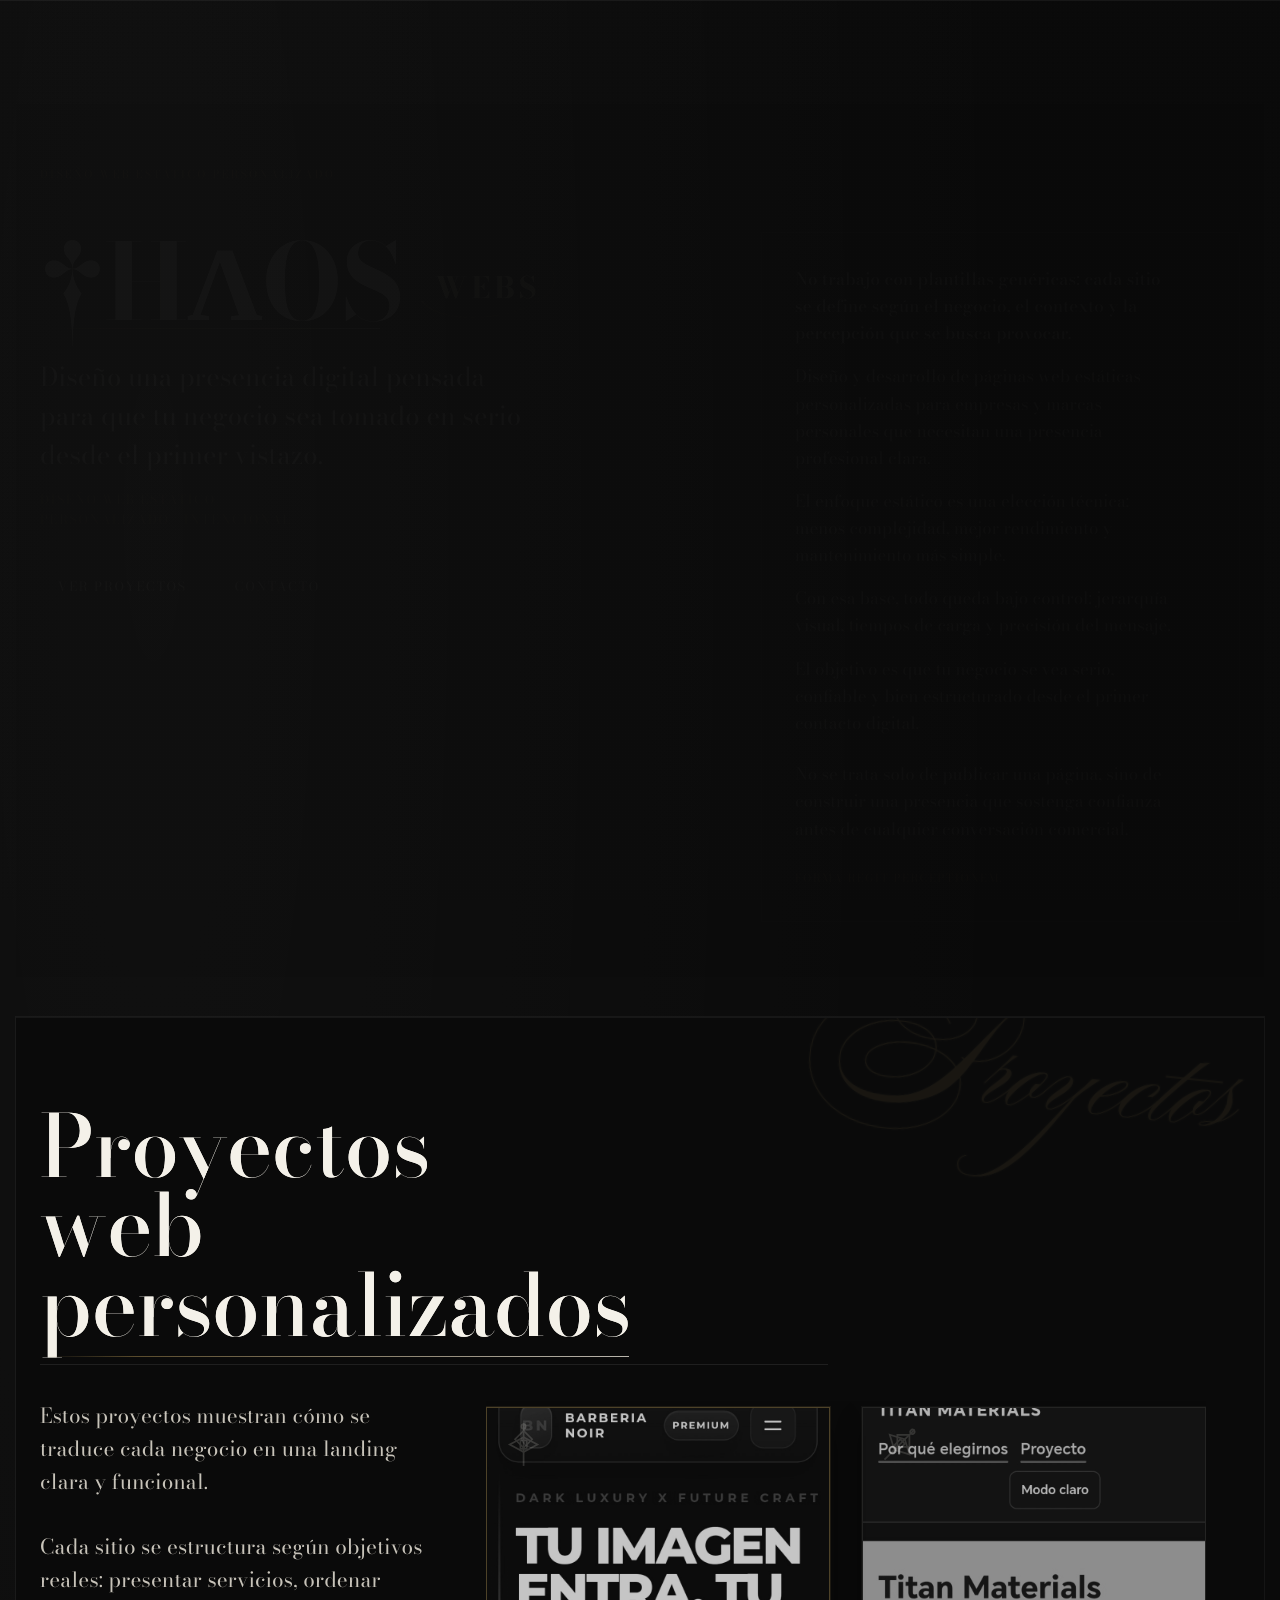
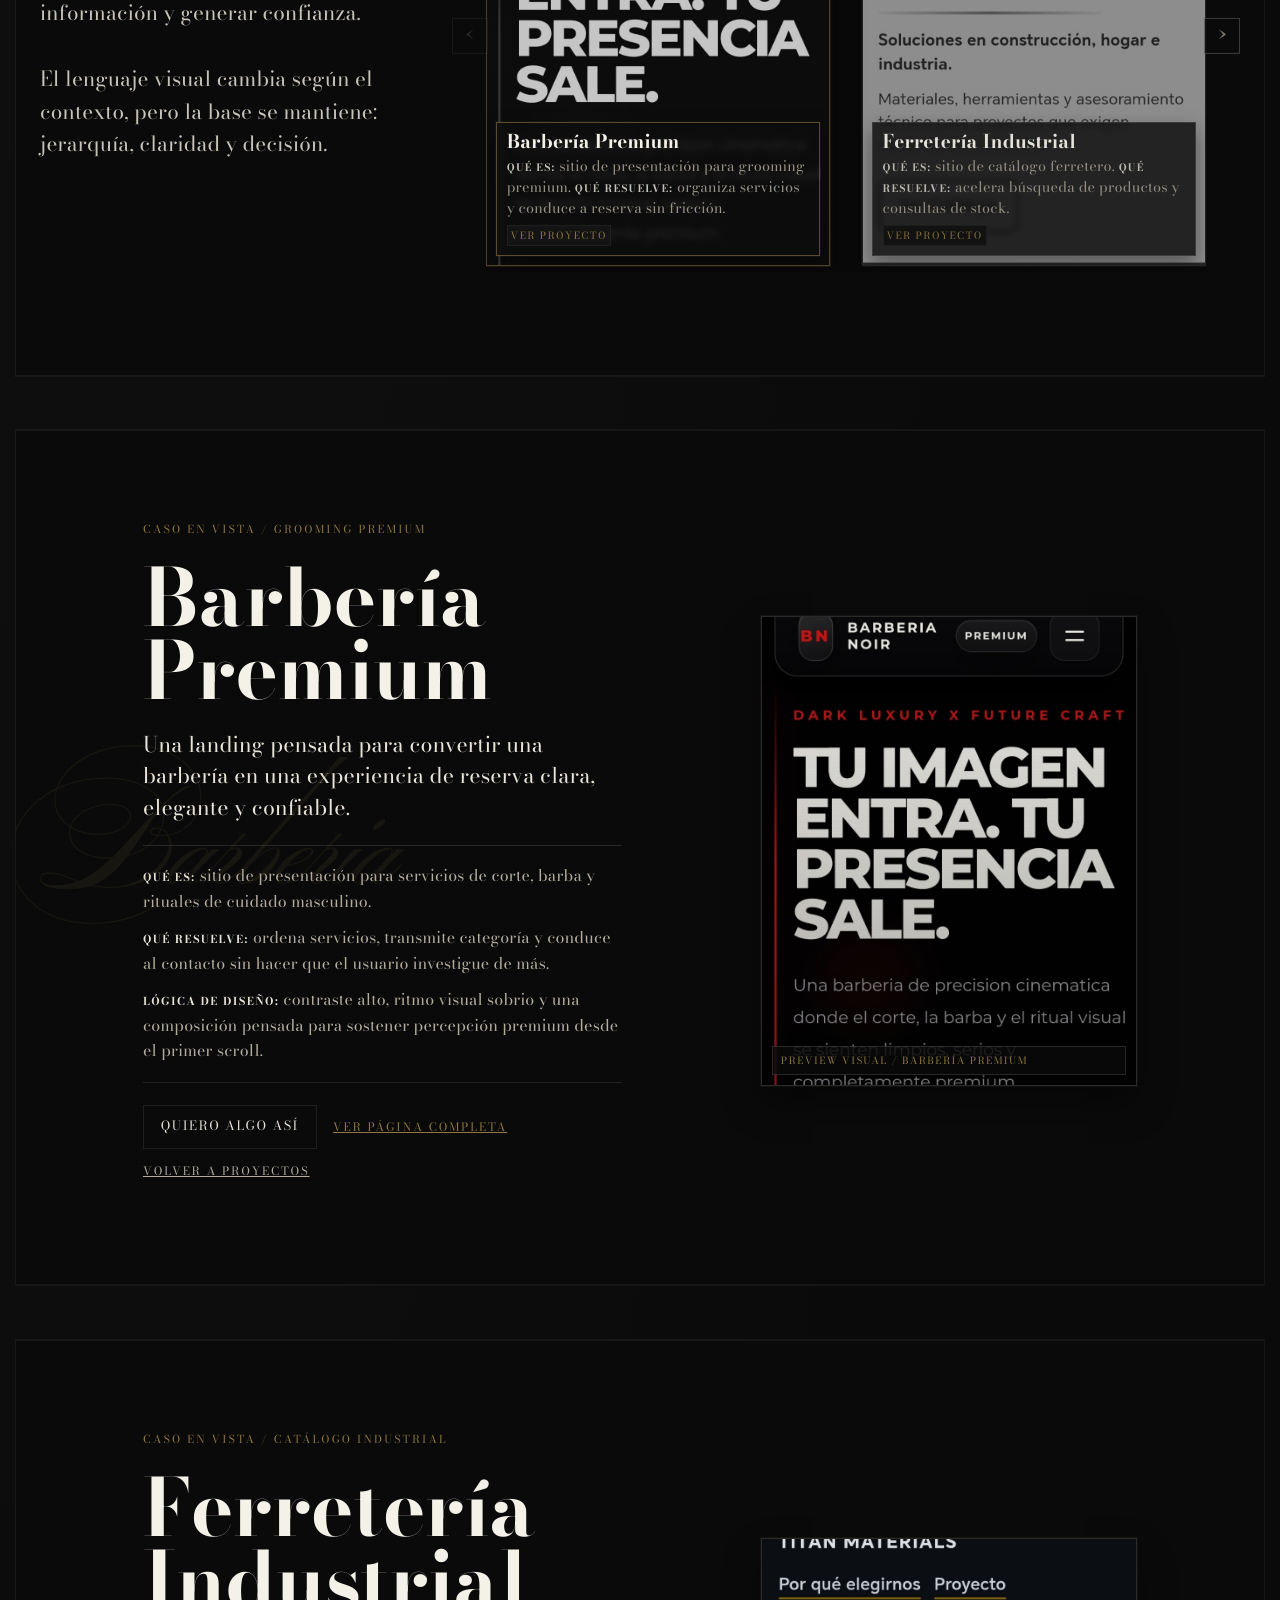
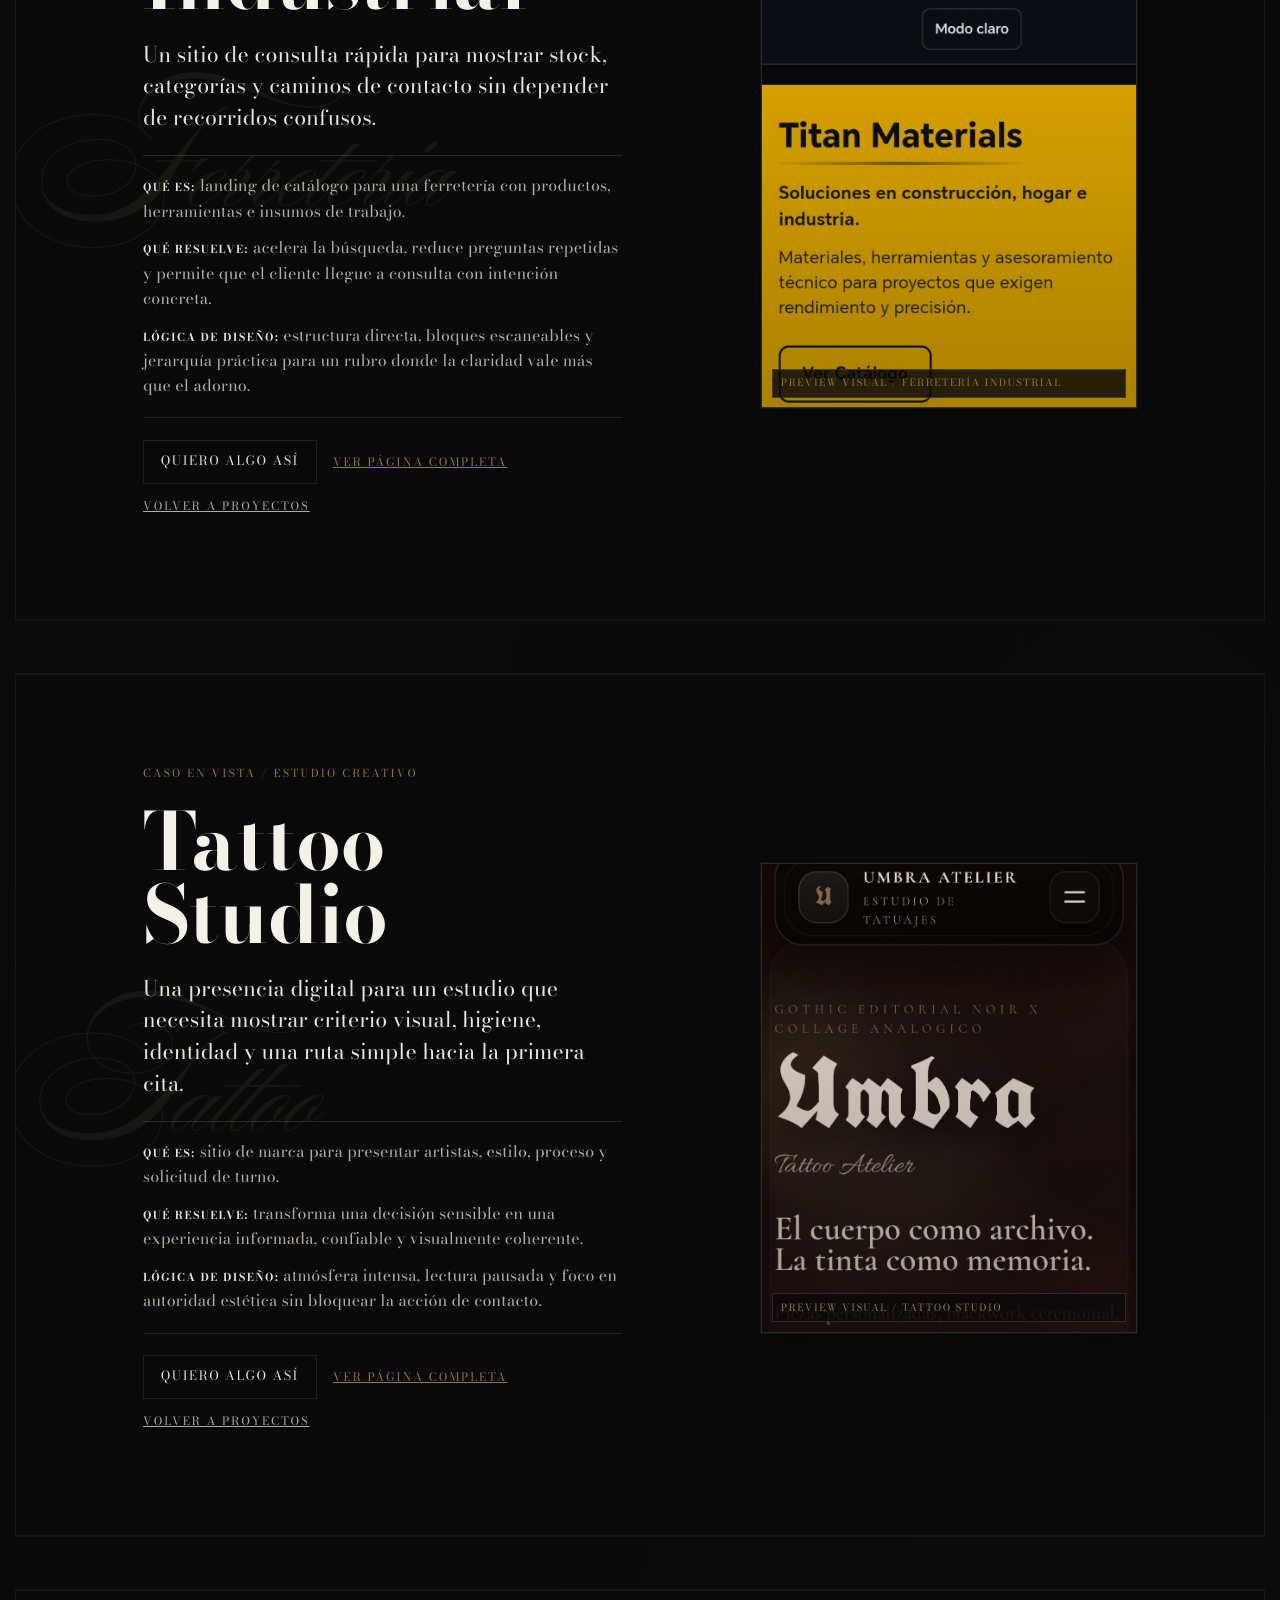
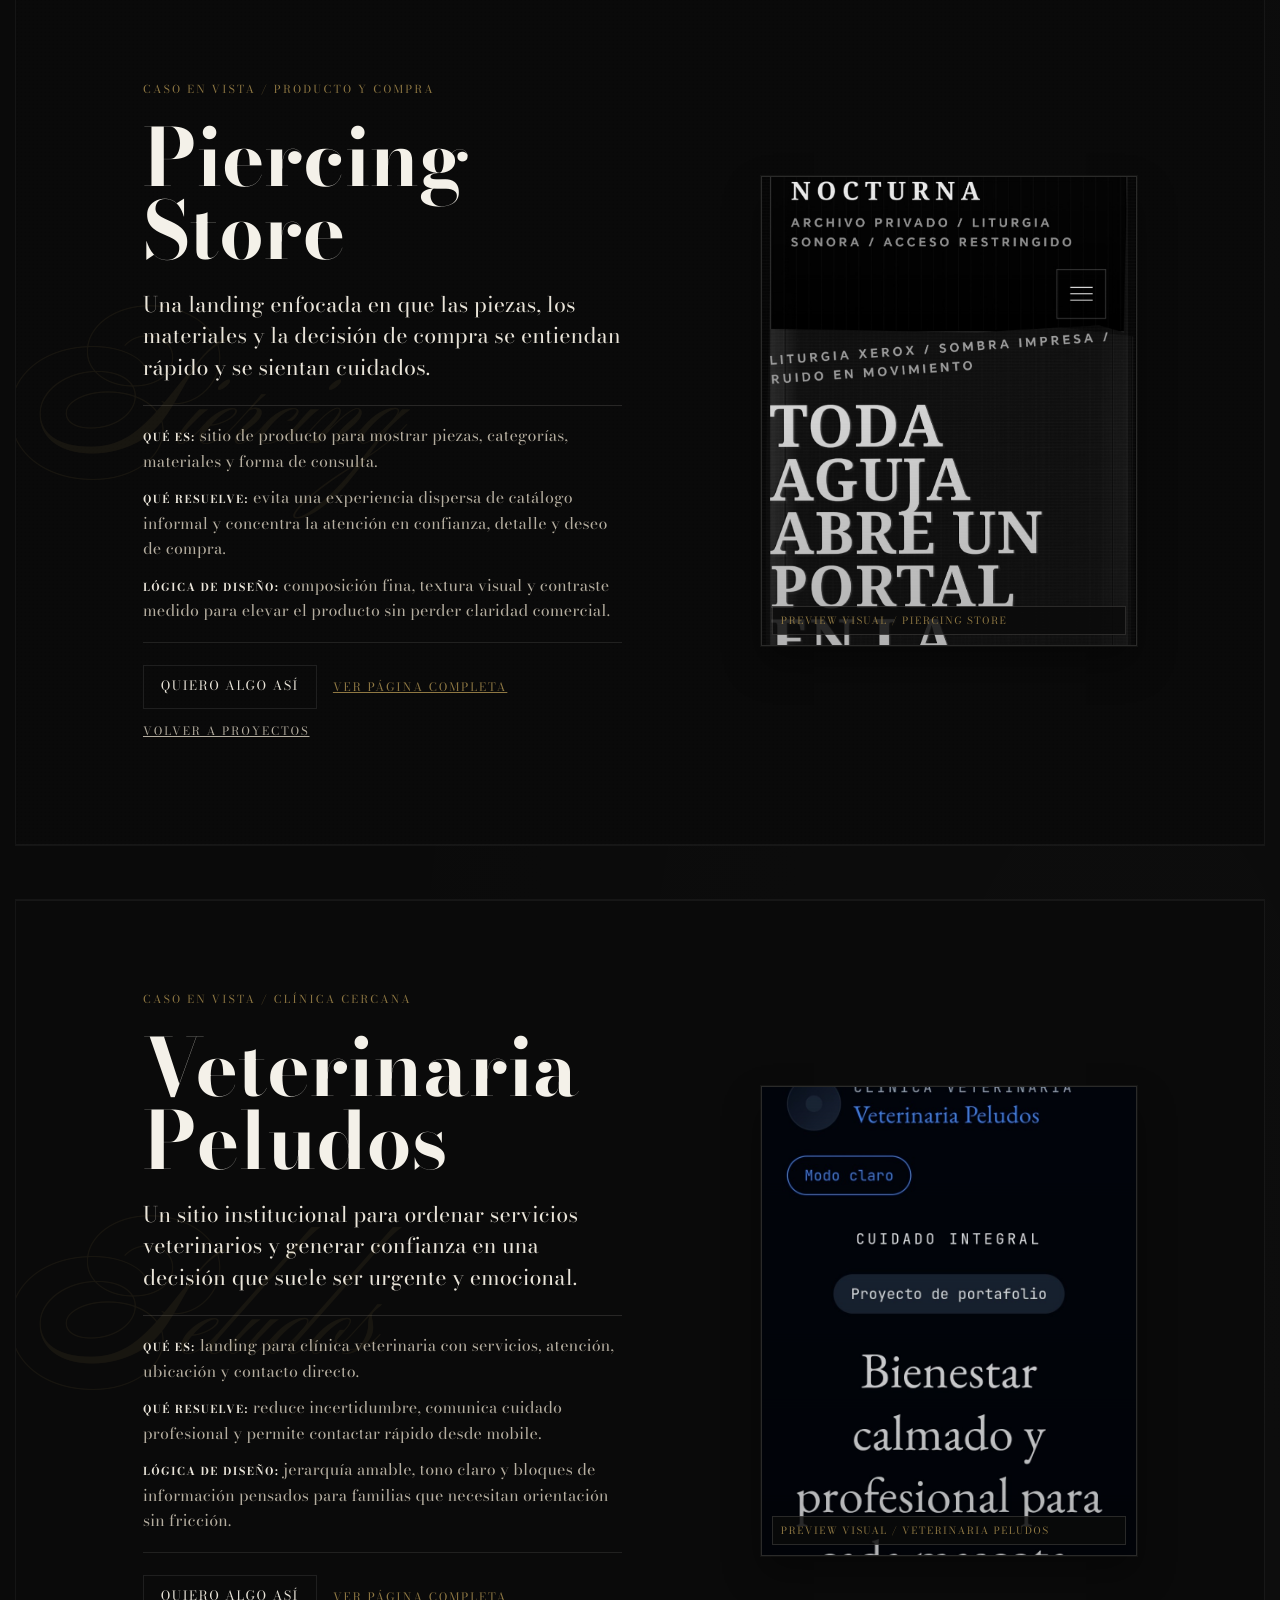
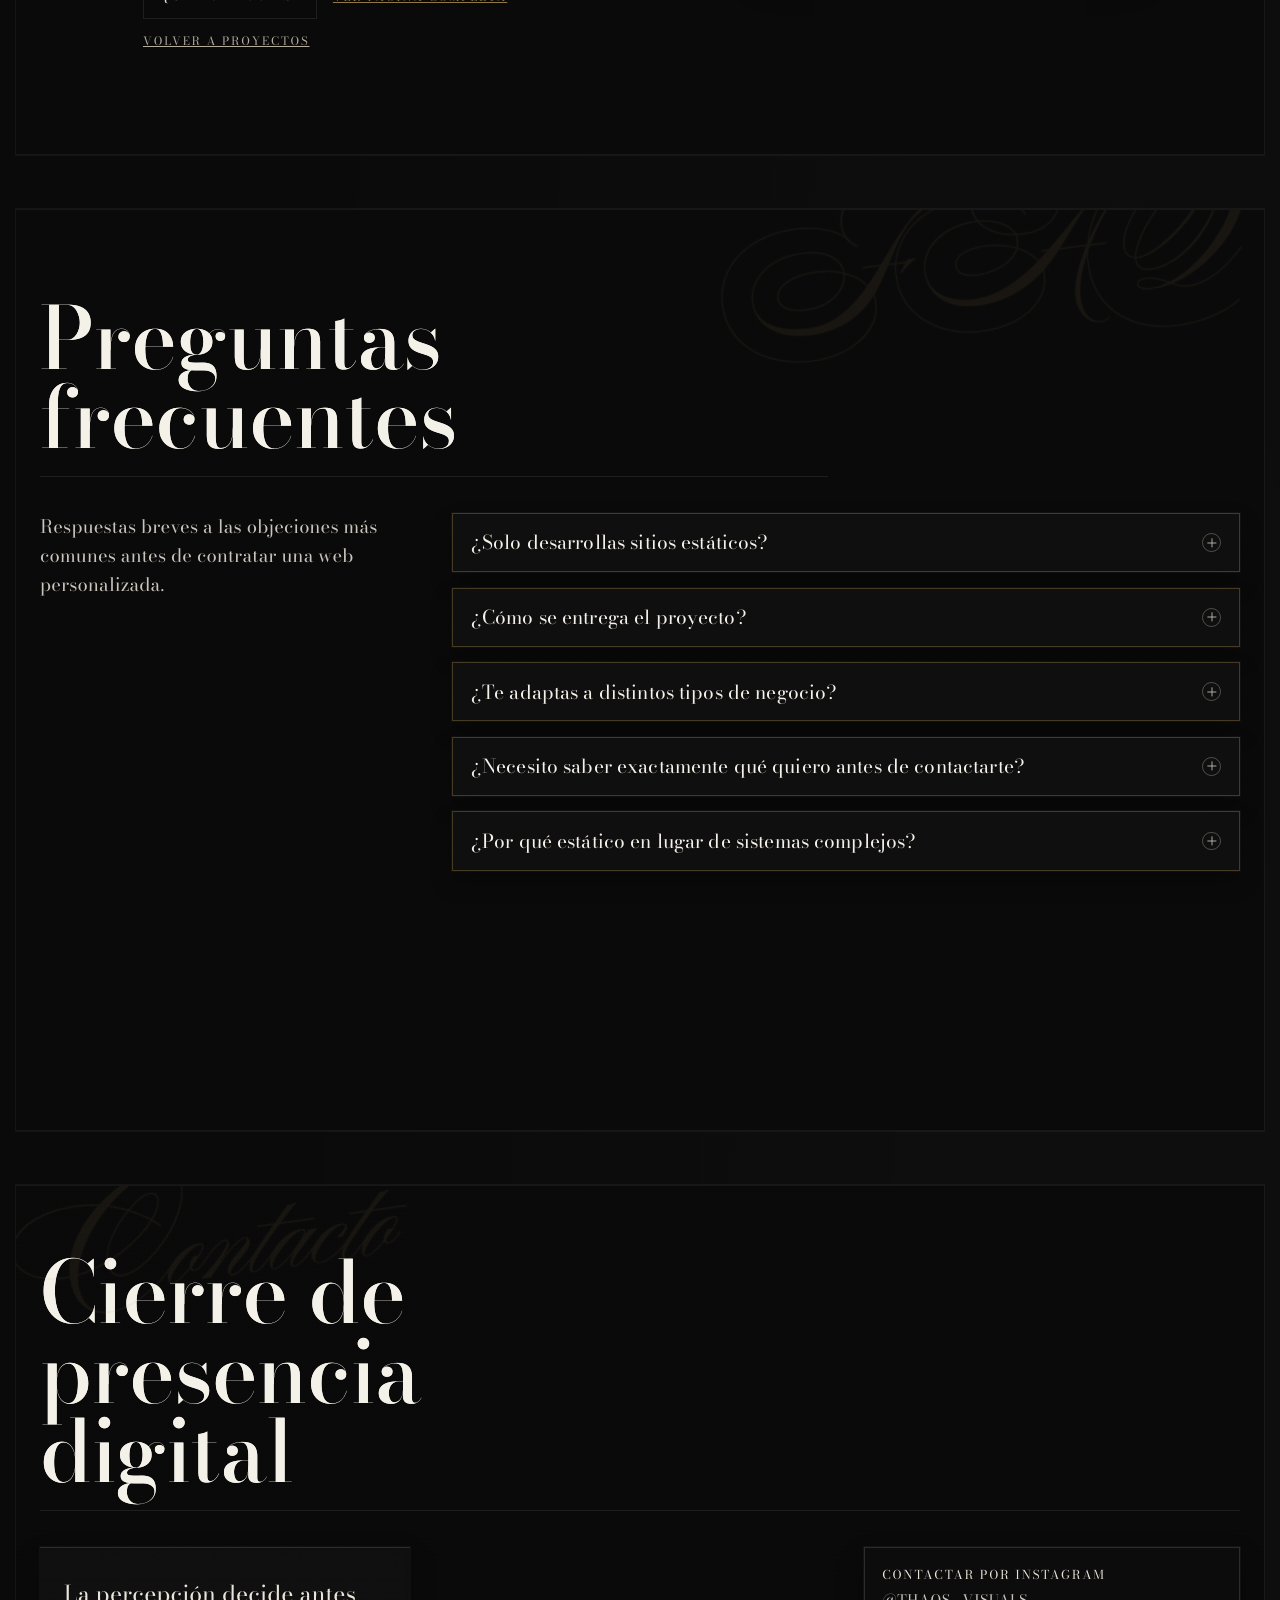
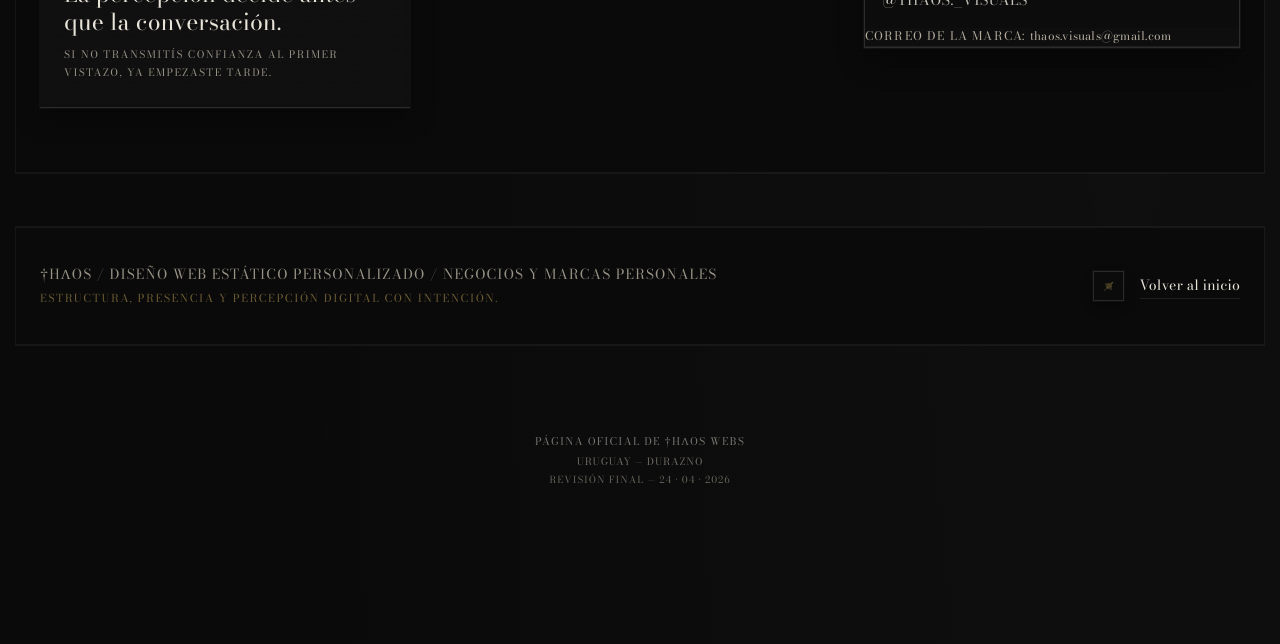
==== commit 3c7b03d8: "Add files via upload" ====
--- a/index.html
+++ b/index.html
@@ -5,19 +5,19 @@
     <meta name="viewport" content="width=device-width, initial-scale=1">
     <title>†HΛOS | Diseño Web Estático Personalizado</title>
     <meta name="description" content="†HΛOS diseña y desarrolla páginas web estáticas personalizadas para negocios y marcas personales: estructura, claridad y percepción profesional desde el primer vistazo.">
-    <link rel="canonical" href="https://thaoswebs.com/">
+    <link rel="canonical" href="https://thaosvisuals.github.io/Thaos-Webs/">
     <meta property="og:type" content="website">
-    <meta property="og:url" content="https://thaoswebs.com/">
+    <meta property="og:url" content="https://thaosvisuals.github.io/Thaos-Webs/">
     <meta property="og:title" content="†HΛOS | Diseño Web Estático Personalizado">
     <meta property="og:description" content="Diseño y desarrollo de páginas web estáticas personalizadas para negocios y marcas personales. Estructura, claridad y percepción profesional desde el primer vistazo.">
-    <meta property="og:image" content="https://thaoswebs.com/imagenes-portafolio/og-cover-1200x630.jpg">
+    <meta property="og:image" content="https://thaosvisuals.github.io/Thaos-Webs/imagenes-portafolio/og-cover-1200x630.jpg">
     <meta property="og:image:width" content="1200">
     <meta property="og:image:height" content="630">
     <meta property="og:image:alt" content="Vista previa del portfolio web de †HΛOS">
     <meta name="twitter:card" content="summary_large_image">
     <meta name="twitter:title" content="†HΛOS | Diseño Web Estático Personalizado">
     <meta name="twitter:description" content="Diseño web estático personalizado para negocios y marcas personales, con foco en percepción profesional y claridad.">
-    <meta name="twitter:image" content="https://thaoswebs.com/imagenes-portafolio/og-cover-1200x630.jpg">
+    <meta name="twitter:image" content="https://thaosvisuals.github.io/Thaos-Webs/imagenes-portafolio/og-cover-1200x630.jpg">
     <link rel="icon" type="image/svg+xml" href="favicon.svg">
     <link rel="icon" type="image/png" sizes="32x32" href="favicon-32x32.png">
     <link rel="apple-touch-icon" sizes="180x180" href="apple-touch-icon.png">
@@ -90,7 +90,7 @@
                 <div class="gallery-viewport" data-gallery-viewport>
                   <div class="gallery-grid" aria-label="Galería de proyectos web personalizados">
                     <figure class="gallery-item gallery-item-tall">
-                      <a class="gallery-link" href="https://thebebers3rck.github.io/Barberia-Noir/" data-link-type="internal" data-project-title="Barbería Premium" aria-label="Abrir caso Barbería Premium">
+                      <a class="gallery-link" href="https://thaosvisuals.github.io/Barber-a-Noir/" data-link-type="internal" data-project-title="Barbería Premium" aria-label="Abrir caso Barbería Premium">
                         <img src="imagenes-portafolio/1000178474.jpg" srcset="imagenes-portafolio/1000178474.jpg 856w" sizes="(max-width: 820px) 100vw, (max-width: 1280px) 52vw, 44vw" class="project-preview" alt="Vista previa de la landing de Barbería Premium" loading="lazy" decoding="async" width="856" height="1536">
                         <svg class="gallery-glyph glyph glyph-rot-0" aria-hidden="true"><use href="#glyph-botanic"></use></svg>
                         <div class="gallery-meta">
@@ -101,7 +101,7 @@
                       </a>
                     </figure>
                     <figure class="gallery-item gallery-item-wide">
-                      <a class="gallery-link" href="https://thebebers3rck.github.io/Titan-Materials-P-gina/index.html" data-link-type="internal" data-project-title="Ferretería Industrial" aria-label="Abrir caso Ferretería Industrial">
+                      <a class="gallery-link" href="https://thaosvisuals.github.io/Titan-Materials-P-gina/" data-link-type="internal" data-project-title="Ferretería Industrial" aria-label="Abrir caso Ferretería Industrial">
                         <img src="imagenes-portafolio/1000178472.jpg" srcset="imagenes-portafolio/1000178472.jpg 900w" sizes="(max-width: 820px) 100vw, (max-width: 1280px) 52vw, 44vw" class="project-preview" alt="Vista previa de la landing de Ferretería Industrial" loading="lazy" decoding="async" width="900" height="1536">
                         <svg class="gallery-glyph glyph glyph-rot-45" aria-hidden="true"><use href="#glyph-botanic"></use></svg>
                         <div class="gallery-meta">
@@ -112,7 +112,7 @@
                       </a>
                     </figure>
                     <figure class="gallery-item gallery-item-large">
-                      <a class="gallery-link" href="https://thebebers3rck.github.io/Umbra-Atelier/" data-link-type="internal" data-project-title="Tattoo Studio" aria-label="Abrir caso Tattoo Studio">
+                      <a class="gallery-link" href="https://thaosvisuals.github.io/Umbra-Atelier/" data-link-type="internal" data-project-title="Tattoo Studio" aria-label="Abrir caso Tattoo Studio">
                         <img src="imagenes-portafolio/1000178467.jpg" srcset="imagenes-portafolio/1000178467.jpg 865w" sizes="(max-width: 820px) 100vw, (max-width: 1280px) 52vw, 44vw" class="project-preview" alt="Vista previa de la landing de Tattoo Studio" loading="lazy" decoding="async" width="865" height="1536">
                         <svg class="gallery-glyph glyph glyph-rot-90" aria-hidden="true"><use href="#glyph-botanic"></use></svg>
                         <div class="gallery-meta">
@@ -123,7 +123,7 @@
                       </a>
                     </figure>
                     <figure class="gallery-item gallery-item-compact">
-                      <a class="gallery-link" href="https://thebebers3rck.github.io/Nocturna-casa-de-Agujas/#symbols" data-link-type="internal" data-project-title="Piercing Store" aria-label="Abrir caso Piercing Store">
+                      <a class="gallery-link" href="https://thaosvisuals.github.io/Nocturna-casa-de-Agujas/#symbols" data-link-type="internal" data-project-title="Piercing Store" aria-label="Abrir caso Piercing Store">
                         <img src="imagenes-portafolio/1000178465.jpg" srcset="imagenes-portafolio/1000178465.jpg 1025w" sizes="(max-width: 820px) 100vw, (max-width: 1280px) 52vw, 44vw" class="project-preview" alt="Vista previa de la landing de Piercing Store" loading="lazy" decoding="async" width="1025" height="1536">
                         <svg class="gallery-glyph glyph glyph-rot-90" aria-hidden="true"><use href="#glyph-botanic"></use></svg>
                         <div class="gallery-meta">
@@ -134,7 +134,7 @@
                       </a>
                     </figure>
                     <figure class="gallery-item gallery-item-mid">
-                      <a class="gallery-link" href="https://thebebers3rck.github.io/Veterinaria-Peludos/#caso" data-link-type="internal" data-project-title="Veterinaria Peludos" aria-label="Abrir caso Veterinaria Peludos">
+                      <a class="gallery-link" href="https://thaosvisuals.github.io/Veterinaria-Peludos/#caso" data-link-type="internal" data-project-title="Veterinaria Peludos" aria-label="Abrir caso Veterinaria Peludos">
                         <img src="imagenes-portafolio/1000178469.jpg" srcset="imagenes-portafolio/1000178469.jpg 864w" sizes="(max-width: 820px) 100vw, (max-width: 1280px) 52vw, 44vw" class="project-preview" alt="Vista previa de la landing de Veterinaria Peludos" loading="lazy" decoding="async" width="864" height="1536">
                         <svg class="gallery-glyph glyph glyph-rot-45" aria-hidden="true"><use href="#glyph-botanic"></use></svg>
                         <div class="gallery-meta">
@@ -165,7 +165,7 @@
                 </div>
                 <div class="project-actions">
                   <a class="cta editorial-link" href="#contacto">Quiero algo así</a>
-                  <a class="editorial-link project-full-link" href="https://thebebers3rck.github.io/Barberia-Noir/">Ver página completa</a>
+                  <a class="editorial-link project-full-link" href="https://thaosvisuals.github.io/Barber-a-Noir/">Ver página completa</a>
                   <a class="editorial-link project-back" href="#gallery">Volver a proyectos</a>
                 </div>
               </div>
@@ -188,7 +188,7 @@
                 </div>
                 <div class="project-actions">
                   <a class="cta editorial-link" href="#contacto">Quiero algo así</a>
-                  <a class="editorial-link project-full-link" href="https://thebebers3rck.github.io/Titan-Materials-P-gina/index.html">Ver página completa</a>
+                  <a class="editorial-link project-full-link" href="https://thaosvisuals.github.io/Titan-Materials-P-gina/">Ver página completa</a>
                   <a class="editorial-link project-back" href="#gallery">Volver a proyectos</a>
                 </div>
               </div>
@@ -211,7 +211,7 @@
                 </div>
                 <div class="project-actions">
                   <a class="cta editorial-link" href="#contacto">Quiero algo así</a>
-                  <a class="editorial-link project-full-link" href="https://thebebers3rck.github.io/Umbra-Atelier/">Ver página completa</a>
+                  <a class="editorial-link project-full-link" href="https://thaosvisuals.github.io/Umbra-Atelier/">Ver página completa</a>
                   <a class="editorial-link project-back" href="#gallery">Volver a proyectos</a>
                 </div>
               </div>
@@ -234,7 +234,7 @@
                 </div>
                 <div class="project-actions">
                   <a class="cta editorial-link" href="#contacto">Quiero algo así</a>
-                  <a class="editorial-link project-full-link" href="https://thebebers3rck.github.io/Nocturna-casa-de-Agujas/#symbols">Ver página completa</a>
+                  <a class="editorial-link project-full-link" href="https://thaosvisuals.github.io/Nocturna-casa-de-Agujas/#symbols">Ver página completa</a>
                   <a class="editorial-link project-back" href="#gallery">Volver a proyectos</a>
                 </div>
               </div>
@@ -257,7 +257,7 @@
                 </div>
                 <div class="project-actions">
                   <a class="cta editorial-link" href="#contacto">Quiero algo así</a>
-                  <a class="editorial-link project-full-link" href="https://thebebers3rck.github.io/Veterinaria-Peludos/#caso">Ver página completa</a>
+                  <a class="editorial-link project-full-link" href="https://thaosvisuals.github.io/Veterinaria-Peludos/#caso">Ver página completa</a>
                   <a class="editorial-link project-back" href="#gallery">Volver a proyectos</a>
                 </div>
               </div>
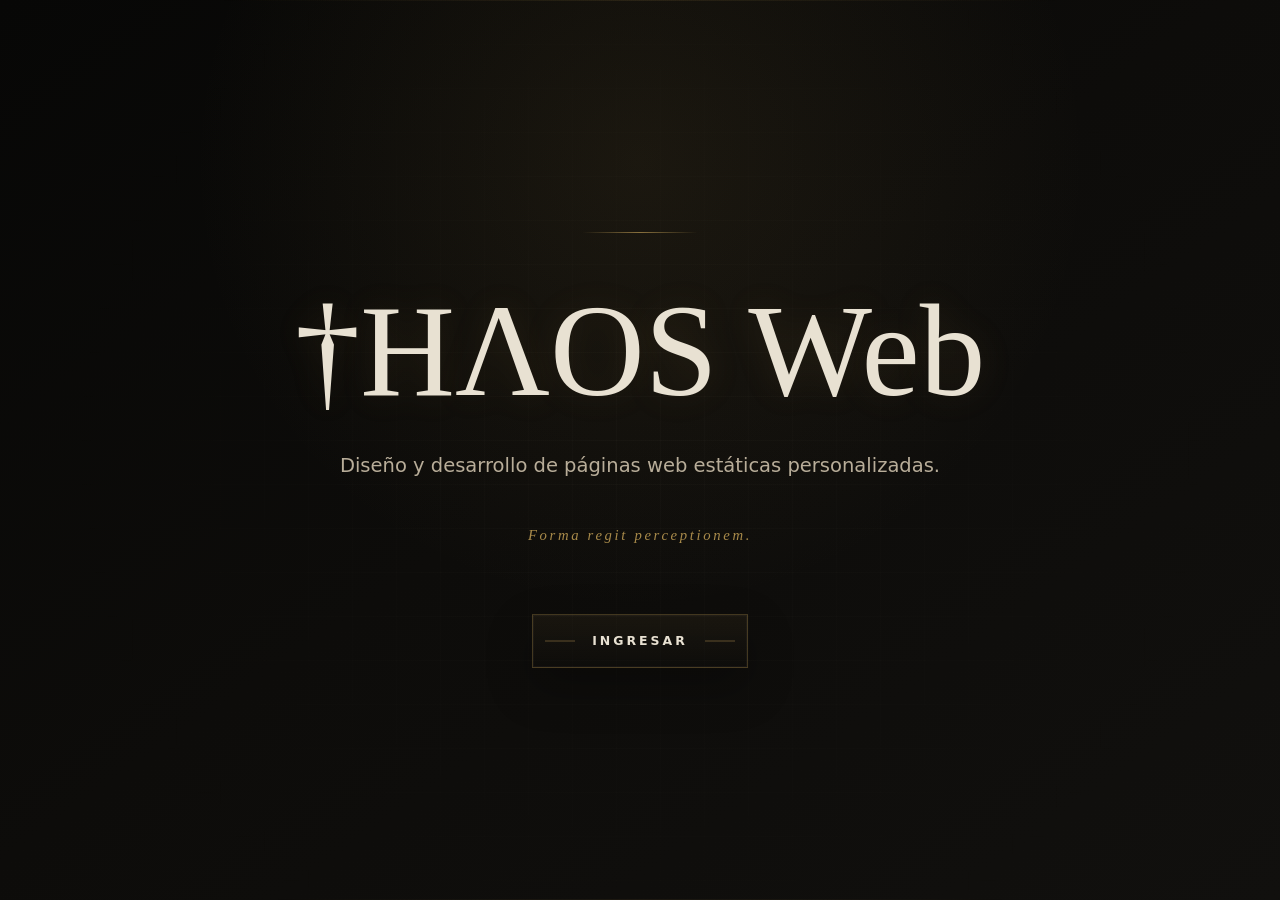
==== commit 4492cff5: "Add files via upload" ====
--- a/index.html
+++ b/index.html
@@ -1,398 +1,290 @@
-﻿<!doctype html>
+<!doctype html>
 <html lang="es">
   <head>
     <meta charset="utf-8">
     <meta name="viewport" content="width=device-width, initial-scale=1">
-    <title>†HΛOS | Diseño Web Estático Personalizado</title>
-    <meta name="description" content="†HΛOS diseña y desarrolla páginas web estáticas personalizadas para negocios y marcas personales: estructura, claridad y percepción profesional desde el primer vistazo.">
-    <link rel="canonical" href="https://thaosvisuals.github.io/Thaos-Webs/">
-    <meta property="og:type" content="website">
-    <meta property="og:url" content="https://thaosvisuals.github.io/Thaos-Webs/">
-    <meta property="og:title" content="†HΛOS | Diseño Web Estático Personalizado">
-    <meta property="og:description" content="Diseño y desarrollo de páginas web estáticas personalizadas para negocios y marcas personales. Estructura, claridad y percepción profesional desde el primer vistazo.">
-    <meta property="og:image" content="https://thaosvisuals.github.io/Thaos-Webs/imagenes-portafolio/og-cover-1200x630.jpg">
-    <meta property="og:image:width" content="1200">
-    <meta property="og:image:height" content="630">
-    <meta property="og:image:alt" content="Vista previa del portfolio web de †HΛOS">
-    <meta name="twitter:card" content="summary_large_image">
-    <meta name="twitter:title" content="†HΛOS | Diseño Web Estático Personalizado">
-    <meta name="twitter:description" content="Diseño web estático personalizado para negocios y marcas personales, con foco en percepción profesional y claridad.">
-    <meta name="twitter:image" content="https://thaosvisuals.github.io/Thaos-Webs/imagenes-portafolio/og-cover-1200x630.jpg">
+    <title>†HΛOS Web</title>
+    <meta name="description" content="Diseño y desarrollo de páginas web estáticas personalizadas.">
     <link rel="icon" type="image/svg+xml" href="favicon.svg">
     <link rel="icon" type="image/png" sizes="32x32" href="favicon-32x32.png">
     <link rel="apple-touch-icon" sizes="180x180" href="apple-touch-icon.png">
     <link rel="shortcut icon" href="favicon.ico">
-    <link rel="preconnect" href="https://fonts.googleapis.com">
-    <link rel="preconnect" href="https://fonts.gstatic.com" crossorigin>
-    <link href="https://fonts.googleapis.com/css2?family=Ballet:opsz@16..72&family=Bodoni+Moda:opsz,wght@6..96,400;6..96,500;6..96,700&display=swap" rel="stylesheet">
-    <link rel="stylesheet" href="css/styles.css">
+    <style>
+      :root {
+        color-scheme: dark;
+        --charcoal: #0d0c0a;
+        --charcoal-deep: #070706;
+        --charcoal-soft: #161411;
+        --old-gold: #a88a4a;
+        --old-gold-muted: #80693b;
+        --bone: #e8e1d2;
+        --bone-muted: #b8ad99;
+        --line: rgba(168, 138, 74, 0.34);
+      }
+
+      * {
+        box-sizing: border-box;
+      }
+
+      html {
+        min-height: 100%;
+        background: var(--charcoal);
+      }
+
+      body {
+        min-height: 100vh;
+        min-height: 100svh;
+        margin: 0;
+        font-family: Georgia, "Times New Roman", Times, serif;
+        color: var(--bone);
+        background:
+          radial-gradient(circle at 50% 18%, rgba(168, 138, 74, 0.1), transparent 28rem),
+          linear-gradient(145deg, var(--charcoal-deep), var(--charcoal) 48%, #11100e);
+      }
+
+      body::before {
+        position: fixed;
+        inset: 0;
+        pointer-events: none;
+        content: "";
+        background:
+          linear-gradient(rgba(232, 225, 210, 0.025) 1px, transparent 1px),
+          linear-gradient(90deg, rgba(232, 225, 210, 0.018) 1px, transparent 1px);
+        background-size: 44px 44px;
+        mask-image: radial-gradient(circle at center, black, transparent 78%);
+      }
+
+      body::after {
+        position: fixed;
+        inset: 0;
+        pointer-events: none;
+        content: "";
+        background:
+          linear-gradient(90deg, transparent, rgba(168, 138, 74, 0.18), transparent) center top / min(72vw, 860px) 1px no-repeat,
+          linear-gradient(90deg, transparent, rgba(168, 138, 74, 0.12), transparent) center bottom / min(64vw, 760px) 1px no-repeat;
+        opacity: 0.8;
+      }
+
+      .entry-screen {
+        position: relative;
+        display: grid;
+        min-height: 100vh;
+        min-height: 100svh;
+        place-items: center;
+        padding: clamp(2rem, 7vw, 5.5rem);
+        isolation: isolate;
+      }
+
+      .entry-panel {
+        width: min(100%, 780px);
+        text-align: center;
+        animation: portalIn 820ms ease-out both;
+      }
+
+      .entry-mark {
+        display: inline-flex;
+        width: clamp(4.6rem, 13vw, 7.25rem);
+        height: 1px;
+        margin-bottom: clamp(2rem, 5vw, 3.4rem);
+        background: linear-gradient(90deg, transparent, var(--old-gold), transparent);
+        opacity: 0.78;
+      }
+
+      h1 {
+        margin: 0;
+        font-family: Georgia, "Times New Roman", Times, serif;
+        font-size: clamp(3.45rem, 12vw, 8.2rem);
+        font-weight: 400;
+        line-height: 0.92;
+        letter-spacing: 0;
+        color: var(--bone);
+        text-shadow: 0 0 34px rgba(168, 138, 74, 0.14);
+      }
+
+      .entry-subtitle {
+        max-width: 620px;
+        margin: clamp(1.45rem, 3.2vw, 2.35rem) auto 0;
+        color: var(--bone-muted);
+        font-family: Candara, "Segoe UI", system-ui, sans-serif;
+        font-size: clamp(1rem, 2.2vw, 1.22rem);
+        font-weight: 400;
+        line-height: 1.7;
+      }
+
+      .entry-phrase {
+        margin: clamp(1.8rem, 4vw, 2.8rem) 0 0;
+        color: var(--old-gold);
+        font-size: clamp(0.78rem, 1.7vw, 0.92rem);
+        font-style: italic;
+        letter-spacing: 0.18em;
+        text-transform: none;
+      }
+
+      .entry-actions {
+        display: flex;
+        justify-content: center;
+        margin-top: clamp(2.7rem, 6vw, 4.35rem);
+      }
+
+      .entry-button {
+        position: relative;
+        display: inline-flex;
+        min-width: min(100%, 13.5rem);
+        min-height: 3.4rem;
+        align-items: center;
+        justify-content: center;
+        padding: 1rem 2.25rem;
+        overflow: hidden;
+        border: 1px solid var(--line);
+        color: var(--bone);
+        background: linear-gradient(180deg, rgba(168, 138, 74, 0.08), rgba(13, 12, 10, 0.24));
+        box-shadow: inset 0 0 0 1px rgba(232, 225, 210, 0.035), 0 18px 46px rgba(0, 0, 0, 0.28);
+        font-family: Candara, "Segoe UI", system-ui, sans-serif;
+        font-size: 0.78rem;
+        font-weight: 600;
+        letter-spacing: 0.24em;
+        line-height: 1;
+        text-decoration: none;
+        transition: border-color 220ms ease, box-shadow 220ms ease, color 220ms ease, transform 220ms ease, background 220ms ease;
+      }
+
+      .entry-button::before,
+      .entry-button::after {
+        position: absolute;
+        top: 50%;
+        width: 1.9rem;
+        height: 1px;
+        content: "";
+        background: var(--old-gold-muted);
+        opacity: 0.72;
+        transform: translateY(-50%);
+      }
+
+      .entry-button::before {
+        left: 0.75rem;
+      }
+
+      .entry-button::after {
+        right: 0.75rem;
+      }
+
+      .entry-button:hover,
+      .entry-button:focus-visible {
+        border-color: rgba(168, 138, 74, 0.72);
+        color: #f0e6d2;
+        background: linear-gradient(180deg, rgba(168, 138, 74, 0.13), rgba(13, 12, 10, 0.38));
+        box-shadow: inset 0 0 0 1px rgba(232, 225, 210, 0.06), 0 20px 50px rgba(0, 0, 0, 0.34), 0 0 24px rgba(168, 138, 74, 0.12);
+        transform: translateY(-2px);
+      }
+
+      .entry-button:focus-visible {
+        outline: 1px solid rgba(232, 225, 210, 0.76);
+        outline-offset: 5px;
+      }
+
+      .entry-button:active {
+        transform: translateY(0);
+      }
+
+      @keyframes portalIn {
+        from {
+          opacity: 0;
+          transform: translateY(18px);
+        }
+
+        to {
+          opacity: 1;
+          transform: translateY(0);
+        }
+      }
+
+      @media (prefers-reduced-motion: reduce) {
+        *,
+        *::before,
+        *::after {
+          animation-duration: 1ms !important;
+          scroll-behavior: auto !important;
+          transition-duration: 1ms !important;
+        }
+      }
+
+      @media (max-width: 560px) {
+        .entry-screen {
+          padding: 2rem 1.35rem;
+        }
+
+        .entry-mark {
+          margin-bottom: 1.8rem;
+        }
+
+        h1 {
+          font-size: clamp(3.1rem, 18vw, 4.65rem);
+        }
+
+        .entry-subtitle {
+          font-size: 0.98rem;
+          line-height: 1.62;
+        }
+
+        .entry-phrase {
+          letter-spacing: 0.13em;
+        }
+
+        .entry-button {
+          width: min(100%, 14rem);
+          padding-right: 2rem;
+          padding-left: 2rem;
+        }
+      }
+    </style>
   </head>
   <body>
-    <div class="scroll-progress" aria-hidden="true">
-      <span class="scroll-progress-bar" data-scroll-progress></span>
-    </div>
-    <div class="subtle-cursor" aria-hidden="true" data-subtle-cursor></div>
-    <div class="page-shell">
-      <svg class="glyph-defs" aria-hidden="true" focusable="false">
-        <defs>
-          <symbol id="glyph-botanic" viewBox="0 0 48 48">
-            <line x1="24" y1="4" x2="24" y2="44" stroke="currentColor" stroke-width="1.6"></line>
-            <polygon points="24,11 16,19 24,27 32,19" fill="none" stroke="currentColor" stroke-width="1.6"></polygon>
-            <polygon points="24,17 11,24 24,31 37,24" fill="none" stroke="currentColor" stroke-width="1.6"></polygon>
-            <rect x="21" y="20" width="6" height="8" fill="none" stroke="currentColor" stroke-width="1.6"></rect>
-            <circle cx="24" cy="7" r="2" fill="none" stroke="currentColor" stroke-width="1.6"></circle>
-          </symbol>
-        </defs>
-      </svg>
-
-      <div class="architectural-grid">
-
-        <div class="content-column">
-          <main id="main-content" aria-label="Contenido principal de †HΛOS">
-            <section class="hero section-frame tone-dense editorial-plate plate-hero" id="top" aria-labelledby="hero-title">
-              <p class="kicker">Diseño web estático personalizado</p>
-              <p class="script-accent script-accent-hero" aria-hidden="true">Digital Presence</p>
-              <span class="line-decor" aria-hidden="true"></span>
-              <div class="hero-grid">
-                <div class="hero-copy">
-                  <h1 id="hero-title" class="hero-calligraphic-title">†HΛOS <span class="hero-title-suffix">Webs</span></h1>
-                  <p class="hero-headline">Diseño una presencia digital pensada para que tu negocio sea tomado en serio desde el primer vistazo.</p>
-                  <p class="hero-supporting">Diseño web estático | Personalizado | Intencional</p>
-                  <div class="hero-actions" role="group" aria-label="Acciones principales">
-                    <a class="cta editorial-link" href="#gallery">Ver proyectos</a>
-                    <a class="cta editorial-link cta-subtle" href="#contacto">Contacto</a>
-                  </div>
-                </div>
-              </div>
-              <figure class="plate-image plate-image-hero">
-                <figcaption class="plate-image-caption card">
-                  <p class="plate-image-copy plate-image-opening">No trabajo con plantillas genéricas: cada sitio se define según el negocio, el contexto y la percepción que se busca provocar.</p>
-                  <p class="plate-image-copy">Diseño y desarrollo de páginas web estáticas personalizadas para empresas y marcas personales que necesitan una presencia profesional clara.</p>
-                  <p class="plate-image-copy">El enfoque estático es una elección técnica: menos complejidad, mejor rendimiento y mantenimiento más simple.</p>
-                  <p class="plate-image-copy">Con esa base, todo queda bajo control: jerarquía visual, tiempos de carga y precisión del mensaje.</p>
-                  <p class="plate-image-copy">El objetivo es que tu negocio se vea serio, confiable y bien estructurado desde el primer contacto digital.</p>
-                  <p class="plate-image-copy plate-image-closing">No se trata solo de publicar una página, sino de construir una presencia que sostenga confianza antes de cualquier conversación comercial.</p>
-                  <p class="plate-image-mantra">Forma regit perceptionem.</p>
-                </figcaption>
-              </figure>
-            </section>
-
-            <section class="gallery section-frame tone-light editorial-plate plate-gallery" id="gallery">
-              <p class="script-accent script-accent-gallery" aria-hidden="true">Proyectos</p>
-              <div class="section-head">
-                <h2>Proyectos web <span class="gallery-title-focus">personalizados</span></h2>
-              </div>
-              <p class="gallery-intro">Estos proyectos muestran cómo se traduce cada negocio en una landing clara y funcional.<br><br>Cada sitio se estructura según objetivos reales: presentar servicios, ordenar información y generar confianza.<br><br>El lenguaje visual cambia según el contexto, pero la base se mantiene: jerarquía, claridad y decisión.</p>
-              <div class="gallery-carousel" data-gallery-carousel>
-                <button class="gallery-nav gallery-nav-prev" type="button" data-gallery-prev aria-label="Ver paneles anteriores">
-                  <span aria-hidden="true">‹</span>
-                </button>
-                <div class="gallery-viewport" data-gallery-viewport>
-                  <div class="gallery-grid" aria-label="Galería de proyectos web personalizados">
-                    <figure class="gallery-item gallery-item-tall">
-                      <a class="gallery-link" href="https://thaosvisuals.github.io/Barber-a-Noir/" data-link-type="internal" data-project-title="Barbería Premium" aria-label="Abrir caso Barbería Premium">
-                        <img src="imagenes-portafolio/1000178474.jpg" srcset="imagenes-portafolio/1000178474.jpg 856w" sizes="(max-width: 820px) 100vw, (max-width: 1280px) 52vw, 44vw" class="project-preview" alt="Vista previa de la landing de Barbería Premium" loading="lazy" decoding="async" width="856" height="1536">
-                        <svg class="gallery-glyph glyph glyph-rot-0" aria-hidden="true"><use href="#glyph-botanic"></use></svg>
-                        <div class="gallery-meta">
-                          <h3 class="gallery-title">Barbería Premium</h3>
-                          <p class="gallery-summary"><strong>Qué es:</strong> sitio de presentación para grooming premium. <strong>Qué resuelve:</strong> organiza servicios y conduce a reserva sin fricción.</p>
-                          <span class="gallery-caption">Ver proyecto</span>
-                        </div>
-                      </a>
-                    </figure>
-                    <figure class="gallery-item gallery-item-wide">
-                      <a class="gallery-link" href="https://thaosvisuals.github.io/Titan-Materials-P-gina/" data-link-type="internal" data-project-title="Ferretería Industrial" aria-label="Abrir caso Ferretería Industrial">
-                        <img src="imagenes-portafolio/1000178472.jpg" srcset="imagenes-portafolio/1000178472.jpg 900w" sizes="(max-width: 820px) 100vw, (max-width: 1280px) 52vw, 44vw" class="project-preview" alt="Vista previa de la landing de Ferretería Industrial" loading="lazy" decoding="async" width="900" height="1536">
-                        <svg class="gallery-glyph glyph glyph-rot-45" aria-hidden="true"><use href="#glyph-botanic"></use></svg>
-                        <div class="gallery-meta">
-                          <h3 class="gallery-title">Ferretería Industrial</h3>
-                          <p class="gallery-summary"><strong>Qué es:</strong> sitio de catálogo ferretero. <strong>Qué resuelve:</strong> acelera búsqueda de productos y consultas de stock.</p>
-                          <span class="gallery-caption">Ver proyecto</span>
-                        </div>
-                      </a>
-                    </figure>
-                    <figure class="gallery-item gallery-item-large">
-                      <a class="gallery-link" href="https://thaosvisuals.github.io/Umbra-Atelier/" data-link-type="internal" data-project-title="Tattoo Studio" aria-label="Abrir caso Tattoo Studio">
-                        <img src="imagenes-portafolio/1000178467.jpg" srcset="imagenes-portafolio/1000178467.jpg 865w" sizes="(max-width: 820px) 100vw, (max-width: 1280px) 52vw, 44vw" class="project-preview" alt="Vista previa de la landing de Tattoo Studio" loading="lazy" decoding="async" width="865" height="1536">
-                        <svg class="gallery-glyph glyph glyph-rot-90" aria-hidden="true"><use href="#glyph-botanic"></use></svg>
-                        <div class="gallery-meta">
-                          <h3 class="gallery-title">Tattoo Studio</h3>
-                          <p class="gallery-summary"><strong>Qué es:</strong> sitio de marca para estudio de tatuajes. <strong>Qué resuelve:</strong> traduce identidad visual en confianza y facilita la primera cita.</p>
-                          <span class="gallery-caption">Ver proyecto</span>
-                        </div>
-                      </a>
-                    </figure>
-                    <figure class="gallery-item gallery-item-compact">
-                      <a class="gallery-link" href="https://thaosvisuals.github.io/Nocturna-casa-de-Agujas/#symbols" data-link-type="internal" data-project-title="Piercing Store" aria-label="Abrir caso Piercing Store">
-                        <img src="imagenes-portafolio/1000178465.jpg" srcset="imagenes-portafolio/1000178465.jpg 1025w" sizes="(max-width: 820px) 100vw, (max-width: 1280px) 52vw, 44vw" class="project-preview" alt="Vista previa de la landing de Piercing Store" loading="lazy" decoding="async" width="1025" height="1536">
-                        <svg class="gallery-glyph glyph glyph-rot-90" aria-hidden="true"><use href="#glyph-botanic"></use></svg>
-                        <div class="gallery-meta">
-                          <h3 class="gallery-title">Piercing Store</h3>
-                          <p class="gallery-summary"><strong>Qué es:</strong> sitio de producto para piercing. <strong>Qué resuelve:</strong> clarifica piezas, materiales y decisión de compra.</p>
-                          <span class="gallery-caption">Ver proyecto</span>
-                        </div>
-                      </a>
-                    </figure>
-                    <figure class="gallery-item gallery-item-mid">
-                      <a class="gallery-link" href="https://thaosvisuals.github.io/Veterinaria-Peludos/#caso" data-link-type="internal" data-project-title="Veterinaria Peludos" aria-label="Abrir caso Veterinaria Peludos">
-                        <img src="imagenes-portafolio/1000178469.jpg" srcset="imagenes-portafolio/1000178469.jpg 864w" sizes="(max-width: 820px) 100vw, (max-width: 1280px) 52vw, 44vw" class="project-preview" alt="Vista previa de la landing de Veterinaria Peludos" loading="lazy" decoding="async" width="864" height="1536">
-                        <svg class="gallery-glyph glyph glyph-rot-45" aria-hidden="true"><use href="#glyph-botanic"></use></svg>
-                        <div class="gallery-meta">
-                          <h3 class="gallery-title">Veterinaria Peludos</h3>
-                          <p class="gallery-summary"><strong>Qué es:</strong> sitio institucional para clínica veterinaria. <strong>Qué resuelve:</strong> organiza servicios, comunica confianza y acelera contacto.</p>
-                          <span class="gallery-caption">Ver proyecto</span>
-                        </div>
-                      </a>
-                    </figure>
-                  </div>
-                </div>
-                <button class="gallery-nav gallery-nav-next" type="button" data-gallery-next aria-label="Ver paneles siguientes">
-                  <span aria-hidden="true">›</span>
-                </button>
-              </div>
-            </section>
-
-            <section class="project-case section-frame tone-dense editorial-plate" id="barberia-premium" aria-labelledby="barberia-title">
-              <p class="script-accent" aria-hidden="true">Barberia</p>
-              <div class="project-case-copy">
-                <p class="kicker">Caso en vista / Grooming premium</p>
-                <h2 id="barberia-title">Barbería Premium</h2>
-                <p class="project-lead">Una landing pensada para convertir una barbería en una experiencia de reserva clara, elegante y confiable.</p>
-                <div class="project-notes" aria-label="Lectura del caso Barbería Premium">
-                  <p><strong>Qué es:</strong> sitio de presentación para servicios de corte, barba y rituales de cuidado masculino.</p>
-                  <p><strong>Qué resuelve:</strong> ordena servicios, transmite categoría y conduce al contacto sin hacer que el usuario investigue de más.</p>
-                  <p><strong>Lógica de diseño:</strong> contraste alto, ritmo visual sobrio y una composición pensada para sostener percepción premium desde el primer scroll.</p>
-                </div>
-                <div class="project-actions">
-                  <a class="cta editorial-link" href="#contacto">Quiero algo así</a>
-                  <a class="editorial-link project-full-link" href="https://thaosvisuals.github.io/Barber-a-Noir/">Ver página completa</a>
-                  <a class="editorial-link project-back" href="#gallery">Volver a proyectos</a>
-                </div>
-              </div>
-              <figure class="project-case-preview">
-                <img src="imagenes-portafolio/1000178474.jpg" alt="Vista interna del caso Barbería Premium" loading="lazy" decoding="async" width="856" height="1536">
-                <figcaption>Preview visual / Barbería Premium</figcaption>
-              </figure>
-            </section>
-
-            <section class="project-case section-frame tone-light editorial-plate" id="ferreteria" aria-labelledby="ferreteria-title">
-              <p class="script-accent" aria-hidden="true">Ferreteria</p>
-              <div class="project-case-copy">
-                <p class="kicker">Caso en vista / Catálogo industrial</p>
-                <h2 id="ferreteria-title">Ferretería Industrial</h2>
-                <p class="project-lead">Un sitio de consulta rápida para mostrar stock, categorías y caminos de contacto sin depender de recorridos confusos.</p>
-                <div class="project-notes" aria-label="Lectura del caso Ferretería Industrial">
-                  <p><strong>Qué es:</strong> landing de catálogo para una ferretería con productos, herramientas e insumos de trabajo.</p>
-                  <p><strong>Qué resuelve:</strong> acelera la búsqueda, reduce preguntas repetidas y permite que el cliente llegue a consulta con intención concreta.</p>
-                  <p><strong>Lógica de diseño:</strong> estructura directa, bloques escaneables y jerarquía práctica para un rubro donde la claridad vale más que el adorno.</p>
-                </div>
-                <div class="project-actions">
-                  <a class="cta editorial-link" href="#contacto">Quiero algo así</a>
-                  <a class="editorial-link project-full-link" href="https://thaosvisuals.github.io/Titan-Materials-P-gina/">Ver página completa</a>
-                  <a class="editorial-link project-back" href="#gallery">Volver a proyectos</a>
-                </div>
-              </div>
-              <figure class="project-case-preview">
-                <img src="imagenes-portafolio/1000178472.jpg" alt="Vista interna del caso Ferretería Industrial" loading="lazy" decoding="async" width="900" height="1536">
-                <figcaption>Preview visual / Ferretería Industrial</figcaption>
-              </figure>
-            </section>
-
-            <section class="project-case section-frame tone-medium editorial-plate" id="tattoo-studio" aria-labelledby="tattoo-title">
-              <p class="script-accent" aria-hidden="true">Tattoo</p>
-              <div class="project-case-copy">
-                <p class="kicker">Caso en vista / Estudio creativo</p>
-                <h2 id="tattoo-title">Tattoo Studio</h2>
-                <p class="project-lead">Una presencia digital para un estudio que necesita mostrar criterio visual, higiene, identidad y una ruta simple hacia la primera cita.</p>
-                <div class="project-notes" aria-label="Lectura del caso Tattoo Studio">
-                  <p><strong>Qué es:</strong> sitio de marca para presentar artistas, estilo, proceso y solicitud de turno.</p>
-                  <p><strong>Qué resuelve:</strong> transforma una decisión sensible en una experiencia informada, confiable y visualmente coherente.</p>
-                  <p><strong>Lógica de diseño:</strong> atmósfera intensa, lectura pausada y foco en autoridad estética sin bloquear la acción de contacto.</p>
-                </div>
-                <div class="project-actions">
-                  <a class="cta editorial-link" href="#contacto">Quiero algo así</a>
-                  <a class="editorial-link project-full-link" href="https://thaosvisuals.github.io/Umbra-Atelier/">Ver página completa</a>
-                  <a class="editorial-link project-back" href="#gallery">Volver a proyectos</a>
-                </div>
-              </div>
-              <figure class="project-case-preview">
-                <img src="imagenes-portafolio/1000178467.jpg" alt="Vista interna del caso Tattoo Studio" loading="lazy" decoding="async" width="865" height="1536">
-                <figcaption>Preview visual / Tattoo Studio</figcaption>
-              </figure>
-            </section>
-
-            <section class="project-case section-frame tone-dense editorial-plate" id="piercing" aria-labelledby="piercing-title">
-              <p class="script-accent" aria-hidden="true">Piercing</p>
-              <div class="project-case-copy">
-                <p class="kicker">Caso en vista / Producto y compra</p>
-                <h2 id="piercing-title">Piercing Store</h2>
-                <p class="project-lead">Una landing enfocada en que las piezas, los materiales y la decisión de compra se entiendan rápido y se sientan cuidados.</p>
-                <div class="project-notes" aria-label="Lectura del caso Piercing Store">
-                  <p><strong>Qué es:</strong> sitio de producto para mostrar piezas, categorías, materiales y forma de consulta.</p>
-                  <p><strong>Qué resuelve:</strong> evita una experiencia dispersa de catálogo informal y concentra la atención en confianza, detalle y deseo de compra.</p>
-                  <p><strong>Lógica de diseño:</strong> composición fina, textura visual y contraste medido para elevar el producto sin perder claridad comercial.</p>
-                </div>
-                <div class="project-actions">
-                  <a class="cta editorial-link" href="#contacto">Quiero algo así</a>
-                  <a class="editorial-link project-full-link" href="https://thaosvisuals.github.io/Nocturna-casa-de-Agujas/#symbols">Ver página completa</a>
-                  <a class="editorial-link project-back" href="#gallery">Volver a proyectos</a>
-                </div>
-              </div>
-              <figure class="project-case-preview">
-                <img src="imagenes-portafolio/1000178465.jpg" alt="Vista interna del caso Piercing Store" loading="lazy" decoding="async" width="1025" height="1536">
-                <figcaption>Preview visual / Piercing Store</figcaption>
-              </figure>
-            </section>
-
-            <section class="project-case section-frame tone-light editorial-plate" id="veterinaria-peludos" aria-labelledby="veterinaria-title">
-              <p class="script-accent" aria-hidden="true">Peludos</p>
-              <div class="project-case-copy">
-                <p class="kicker">Caso en vista / Clínica cercana</p>
-                <h2 id="veterinaria-title">Veterinaria Peludos</h2>
-                <p class="project-lead">Un sitio institucional para ordenar servicios veterinarios y generar confianza en una decisión que suele ser urgente y emocional.</p>
-                <div class="project-notes" aria-label="Lectura del caso Veterinaria Peludos">
-                  <p><strong>Qué es:</strong> landing para clínica veterinaria con servicios, atención, ubicación y contacto directo.</p>
-                  <p><strong>Qué resuelve:</strong> reduce incertidumbre, comunica cuidado profesional y permite contactar rápido desde mobile.</p>
-                  <p><strong>Lógica de diseño:</strong> jerarquía amable, tono claro y bloques de información pensados para familias que necesitan orientación sin fricción.</p>
-                </div>
-                <div class="project-actions">
-                  <a class="cta editorial-link" href="#contacto">Quiero algo así</a>
-                  <a class="editorial-link project-full-link" href="https://thaosvisuals.github.io/Veterinaria-Peludos/#caso">Ver página completa</a>
-                  <a class="editorial-link project-back" href="#gallery">Volver a proyectos</a>
-                </div>
-              </div>
-              <figure class="project-case-preview">
-                <img src="imagenes-portafolio/1000178469.jpg" alt="Vista interna del caso Veterinaria Peludos" loading="lazy" decoding="async" width="864" height="1536">
-                <figcaption>Preview visual / Veterinaria Peludos</figcaption>
-              </figure>
-            </section>
-
-            <section class="faq section-frame tone-medium editorial-plate plate-faq" id="faq" aria-labelledby="faq-title">
-              <p class="script-accent script-accent-codes" aria-hidden="true">FAQ</p>
-              <div class="section-head">
-                <h2 id="faq-title">Preguntas frecuentes</h2>
-              </div>
-              <p class="gallery-intro">Respuestas breves a las objeciones más comunes antes de contratar una web personalizada.</p>
-              <div class="faq-grid" role="list">
-                <article class="faq-item" role="listitem" data-faq-item>
-                  <h3 class="faq-question">
-                    <button class="faq-trigger" type="button" id="faq-trigger-1" aria-expanded="false" aria-controls="faq-panel-1" data-faq-trigger>
-                      <span>¿Solo desarrollas sitios estáticos?</span>
-                      <span class="faq-indicator" aria-hidden="true"></span>
-                    </button>
-                  </h3>
-                  <div class="faq-panel" id="faq-panel-1" role="region" aria-labelledby="faq-trigger-1" data-faq-panel hidden>
-                    <div class="faq-panel-inner">
-                      <p>Sí. Es una elección estratégica para páginas de presentación: más velocidad, menos fricción y mayor control del resultado.</p>
-                    </div>
-                  </div>
-                </article>
-                <article class="faq-item" role="listitem" data-faq-item>
-                  <h3 class="faq-question">
-                    <button class="faq-trigger" type="button" id="faq-trigger-2" aria-expanded="false" aria-controls="faq-panel-2" data-faq-trigger>
-                      <span>¿Cómo se entrega el proyecto?</span>
-                      <span class="faq-indicator" aria-hidden="true"></span>
-                    </button>
-                  </h3>
-                  <div class="faq-panel" id="faq-panel-2" role="region" aria-labelledby="faq-trigger-2" data-faq-panel hidden>
-                    <div class="faq-panel-inner">
-                      <p>Se entrega publicado y operativo, normalmente mediante GitHub Pages. La estructura y la entrega se ajustan al contexto real del negocio, manteniendo siempre una base estática clara y controlada.</p>
-                    </div>
-                  </div>
-                </article>
-                <article class="faq-item" role="listitem" data-faq-item>
-                  <h3 class="faq-question">
-                    <button class="faq-trigger" type="button" id="faq-trigger-3" aria-expanded="false" aria-controls="faq-panel-3" data-faq-trigger>
-                      <span>¿Te adaptas a distintos tipos de negocio?</span>
-                      <span class="faq-indicator" aria-hidden="true"></span>
-                    </button>
-                  </h3>
-                  <div class="faq-panel" id="faq-panel-3" role="region" aria-labelledby="faq-trigger-3" data-faq-panel hidden>
-                    <div class="faq-panel-inner">
-                      <p>Sí. La base técnica se mantiene, pero la jerarquía, el tono y la composición se ajustan al contexto de cada marca.</p>
-                    </div>
-                  </div>
-                </article>
-                <article class="faq-item" role="listitem" data-faq-item>
-                  <h3 class="faq-question">
-                    <button class="faq-trigger" type="button" id="faq-trigger-4" aria-expanded="false" aria-controls="faq-panel-4" data-faq-trigger>
-                      <span>¿Necesito saber exactamente qué quiero antes de contactarte?</span>
-                      <span class="faq-indicator" aria-hidden="true"></span>
-                    </button>
-                  </h3>
-                  <div class="faq-panel" id="faq-panel-4" role="region" aria-labelledby="faq-trigger-4" data-faq-panel hidden>
-                    <div class="faq-panel-inner">
-                      <p>No. Podemos definir dirección, alcance y mensaje juntos a partir de tus objetivos y del perfil de tu cliente.</p>
-                    </div>
-                  </div>
-                </article>
-                <article class="faq-item" role="listitem" data-faq-item>
-                  <h3 class="faq-question">
-                    <button class="faq-trigger" type="button" id="faq-trigger-5" aria-expanded="false" aria-controls="faq-panel-5" data-faq-trigger>
-                      <span>¿Por qué estático en lugar de sistemas complejos?</span>
-                      <span class="faq-indicator" aria-hidden="true"></span>
-                    </button>
-                  </h3>
-                  <div class="faq-panel" id="faq-panel-5" role="region" aria-labelledby="faq-trigger-5" data-faq-panel hidden>
-                    <div class="faq-panel-inner">
-                      <p>Cuando el objetivo es comunicar y convertir con claridad, un sitio estático bien diseñado suele ser más estable, rápido y efectivo.</p>
-                    </div>
-                  </div>
-                </article>
-              </div>
-            </section>
-
-            <section class="contact section-frame tone-dense editorial-plate plate-contact" id="contacto" aria-labelledby="contact-title">
-              <p class="script-accent script-accent-manifesto" aria-hidden="true">Contacto</p>
-              <div class="section-head">
-                <h2 id="contact-title">Cierre de presencia digital</h2>
-              </div>
-              <blockquote class="plate-quote">
-                <p>La percepción decide antes que la conversación.</p>
-                <cite>Si no transmitís confianza al primer vistazo, ya empezaste tarde.</cite>
-              </blockquote>
-              <div class="contact-actions">
-                <a class="cta cta-instagram" href="https://instagram.com/thaos._visuals" target="_blank" rel="noopener noreferrer">
-                  <span class="cta-instagram-label">Contactar por Instagram</span>
-                  <span class="cta-instagram-handle">@thaos._visuals</span>
-                </a>
-                <button
-                  class="contact-secondary contact-secondary-copy"
-                  type="button"
-                  data-copy-email="thaos.visuals@gmail.com"
-                  aria-label="Copiar correo de la marca thaos.visuals@gmail.com"
-                >
-                  Correo de la marca: <span>thaos.visuals@gmail.com</span>
-                </button>
-              </div>
-            </section>
-
-          </main>
-
-          <footer class="colophon section-frame tone-light">
-            <div class="colophon-copy">
-              <p class="colophon-primary">†HΛOS / Diseño web estático personalizado / Negocios y marcas personales</p>
-              <p class="colophon-closing">Estructura, presencia y percepción digital con intención.</p>
-            </div>
-            <span class="colophon-ornament" aria-hidden="true">
-              <svg class="glyph glyph-mini glyph-rot-45">
-                <use href="#glyph-botanic"></use>
-              </svg>
-            </span>
-            <a class="editorial-link" href="#top" aria-label="Volver al inicio de la página">Volver al inicio</a>
-          </footer>
-          <p class="site-signature" aria-label="Firma editorial de cierre">
-            <span>Página oficial de †HΛOS Webs</span>
-            <span>Uruguay — Durazno</span>
-            <span>Revisión final — 24 · 04 · 2026</span>
-          </p>
+    <main class="entry-screen" aria-labelledby="entry-title">
+      <section class="entry-panel">
+        <span class="entry-mark" aria-hidden="true"></span>
+        <h1 id="entry-title">†HΛOS Web</h1>
+        <p class="entry-subtitle">Diseño y desarrollo de páginas web estáticas personalizadas.</p>
+        <p class="entry-phrase">Forma regit perceptionem.</p>
+        <div class="entry-actions">
+          <a class="entry-button" href="home.html" data-enter-link>INGRESAR</a>
         </div>
-      </div>
-    </div>
-    <script src="js/script.js" defer></script>
+      </section>
+    </main>
+
+    <script>
+      const enterLink = document.querySelector("[data-enter-link]");
+      const portalAudioSrc = "audio/universfield-mouse-click-117076.mp3";
+
+      enterLink.addEventListener("click", (event) => {
+        event.preventDefault();
+
+        if (enterLink.dataset.entering === "true") {
+          return;
+        }
+
+        enterLink.dataset.entering = "true";
+
+        const portalAudio = new Audio(portalAudioSrc);
+        let didNavigate = false;
+
+        const goToHome = () => {
+          if (didNavigate) {
+            return;
+          }
+
+          didNavigate = true;
+          window.location.replace("home.html");
+        };
+
+        portalAudio.addEventListener("ended", goToHome, { once: true });
+        portalAudio.addEventListener("error", goToHome, { once: true });
+
+        const playRequest = portalAudio.play();
+
+        if (playRequest && typeof playRequest.catch === "function") {
+          playRequest.catch(goToHome);
+        }
+      });
+    </script>
   </body>
 </html>
-
-
-
-
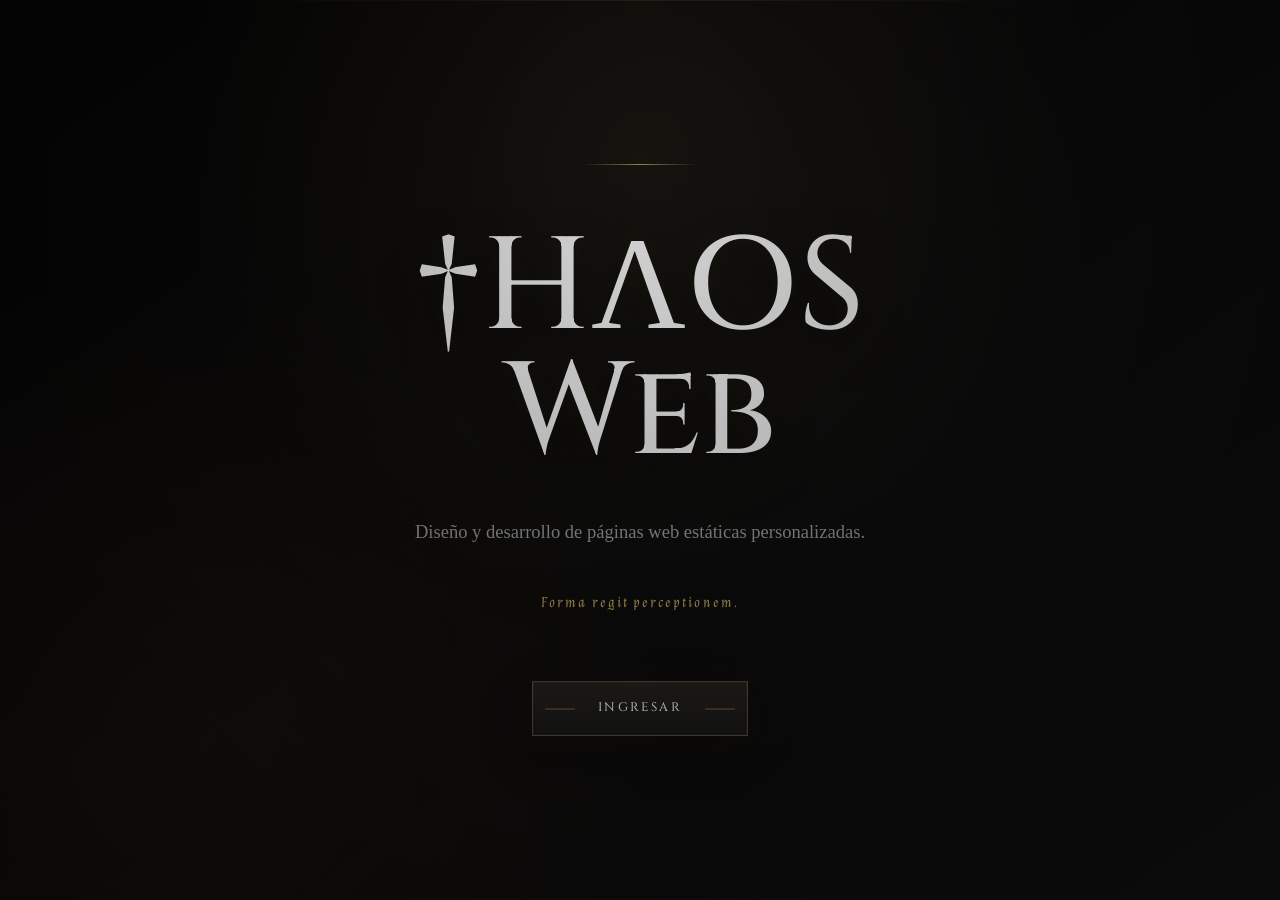
==== commit a14ebbd1: "Add files via upload" ====
--- a/index.html
+++ b/index.html
@@ -9,17 +9,25 @@
     <link rel="icon" type="image/png" sizes="32x32" href="favicon-32x32.png">
     <link rel="apple-touch-icon" sizes="180x180" href="apple-touch-icon.png">
     <link rel="shortcut icon" href="favicon.ico">
+    <link rel="preconnect" href="https://fonts.googleapis.com">
+    <link rel="preconnect" href="https://fonts.gstatic.com" crossorigin>
+    <link href="https://fonts.googleapis.com/css2?family=Almendra:ital,wght@0,400;1,400&family=Cinzel:wght@400;500;600&display=swap" rel="stylesheet">
     <style>
       :root {
         color-scheme: dark;
-        --charcoal: #0d0c0a;
-        --charcoal-deep: #070706;
-        --charcoal-soft: #161411;
-        --old-gold: #a88a4a;
-        --old-gold-muted: #80693b;
-        --bone: #e8e1d2;
-        --bone-muted: #b8ad99;
-        --line: rgba(168, 138, 74, 0.34);
+        --charcoal: #0b0b0b;
+        --charcoal-deep: #050505;
+        --charcoal-soft: #111111;
+        --card: #171717;
+        --hover: #1d1d1d;
+        --old-gold: #b89a5b;
+        --old-gold-muted: #9f7a32;
+        --bone: #d6d6d6;
+        --bone-muted: #8a8a8a;
+        --line: rgba(184, 154, 91, 0.34);
+        --sepia-shadow: rgba(64, 42, 25, 0.24);
+        --font-main: "Cinzel", Georgia, "Times New Roman", serif;
+        --font-accent: "Almendra", Georgia, "Times New Roman", serif;
       }
 
       * {
@@ -35,11 +43,12 @@
         min-height: 100vh;
         min-height: 100svh;
         margin: 0;
-        font-family: Georgia, "Times New Roman", Times, serif;
+        font-family: var(--font-main);
         color: var(--bone);
         background:
-          radial-gradient(circle at 50% 18%, rgba(168, 138, 74, 0.1), transparent 28rem),
-          linear-gradient(145deg, var(--charcoal-deep), var(--charcoal) 48%, #11100e);
+          radial-gradient(circle at 50% 16%, rgba(184, 154, 91, 0.075), transparent 29rem),
+          radial-gradient(circle at 16% 82%, rgba(82, 47, 24, 0.16), transparent 30rem),
+          linear-gradient(145deg, var(--charcoal-deep), var(--charcoal) 52%, var(--charcoal-soft));
       }
 
       body::before {
@@ -48,10 +57,13 @@
         pointer-events: none;
         content: "";
         background:
-          linear-gradient(rgba(232, 225, 210, 0.025) 1px, transparent 1px),
-          linear-gradient(90deg, rgba(232, 225, 210, 0.018) 1px, transparent 1px);
-        background-size: 44px 44px;
-        mask-image: radial-gradient(circle at center, black, transparent 78%);
+          radial-gradient(circle at 18% 28%, rgba(184, 154, 91, 0.035) 0 1px, transparent 1.5px),
+          radial-gradient(circle at 64% 72%, rgba(214, 214, 214, 0.025) 0 1px, transparent 1.5px),
+          linear-gradient(rgba(214, 214, 214, 0.018) 1px, transparent 1px),
+          linear-gradient(90deg, rgba(214, 214, 214, 0.012) 1px, transparent 1px);
+        background-size: 29px 31px, 43px 47px, 56px 56px, 56px 56px;
+        opacity: 0.62;
+        mask-image: radial-gradient(circle at center, black, transparent 82%);
       }
 
       body::after {
@@ -60,9 +72,10 @@
         pointer-events: none;
         content: "";
         background:
-          linear-gradient(90deg, transparent, rgba(168, 138, 74, 0.18), transparent) center top / min(72vw, 860px) 1px no-repeat,
-          linear-gradient(90deg, transparent, rgba(168, 138, 74, 0.12), transparent) center bottom / min(64vw, 760px) 1px no-repeat;
-        opacity: 0.8;
+          radial-gradient(ellipse at 50% 18%, rgba(23, 23, 23, 0), rgba(0, 0, 0, 0.38) 72%),
+          linear-gradient(90deg, transparent, rgba(184, 154, 91, 0.16), transparent) center top / min(72vw, 860px) 1px no-repeat,
+          linear-gradient(90deg, transparent, rgba(159, 122, 50, 0.12), transparent) center bottom / min(64vw, 760px) 1px no-repeat;
+        opacity: 0.84;
       }
 
       .entry-screen {
@@ -78,6 +91,7 @@
       .entry-panel {
         width: min(100%, 780px);
         text-align: center;
+        padding: clamp(0.6rem, 2vw, 1.1rem);
         animation: portalIn 820ms ease-out both;
       }
 
@@ -92,31 +106,32 @@
 
       h1 {
         margin: 0;
-        font-family: Georgia, "Times New Roman", Times, serif;
+        font-family: var(--font-main);
         font-size: clamp(3.45rem, 12vw, 8.2rem);
-        font-weight: 400;
-        line-height: 0.92;
+        font-weight: 500;
+        line-height: 0.96;
         letter-spacing: 0;
         color: var(--bone);
-        text-shadow: 0 0 34px rgba(168, 138, 74, 0.14);
+        text-shadow: 0 18px 42px rgba(0, 0, 0, 0.52), 0 0 24px rgba(184, 154, 91, 0.08);
       }
 
       .entry-subtitle {
         max-width: 620px;
         margin: clamp(1.45rem, 3.2vw, 2.35rem) auto 0;
         color: var(--bone-muted);
-        font-family: Candara, "Segoe UI", system-ui, sans-serif;
-        font-size: clamp(1rem, 2.2vw, 1.22rem);
+        font-family: Georgia, "Times New Roman", serif;
+        font-size: clamp(1rem, 2vw, 1.16rem);
         font-weight: 400;
-        line-height: 1.7;
+        line-height: 1.78;
       }
 
       .entry-phrase {
         margin: clamp(1.8rem, 4vw, 2.8rem) 0 0;
         color: var(--old-gold);
+        font-family: var(--font-accent);
         font-size: clamp(0.78rem, 1.7vw, 0.92rem);
         font-style: italic;
-        letter-spacing: 0.18em;
+        letter-spacing: 0.14em;
         text-transform: none;
       }
 
@@ -137,12 +152,17 @@
         overflow: hidden;
         border: 1px solid var(--line);
         color: var(--bone);
-        background: linear-gradient(180deg, rgba(168, 138, 74, 0.08), rgba(13, 12, 10, 0.24));
-        box-shadow: inset 0 0 0 1px rgba(232, 225, 210, 0.035), 0 18px 46px rgba(0, 0, 0, 0.28);
-        font-family: Candara, "Segoe UI", system-ui, sans-serif;
+        background:
+          linear-gradient(180deg, rgba(184, 154, 91, 0.07), rgba(23, 23, 23, 0.62)),
+          var(--card);
+        box-shadow:
+          inset 0 0 0 1px rgba(214, 214, 214, 0.035),
+          0 18px 46px rgba(0, 0, 0, 0.34),
+          0 8px 34px var(--sepia-shadow);
+        font-family: var(--font-main);
         font-size: 0.78rem;
-        font-weight: 600;
-        letter-spacing: 0.24em;
+        font-weight: 500;
+        letter-spacing: 0.2em;
         line-height: 1;
         text-decoration: none;
         transition: border-color 220ms ease, box-shadow 220ms ease, color 220ms ease, transform 220ms ease, background 220ms ease;
@@ -170,10 +190,15 @@
 
       .entry-button:hover,
       .entry-button:focus-visible {
-        border-color: rgba(168, 138, 74, 0.72);
-        color: #f0e6d2;
-        background: linear-gradient(180deg, rgba(168, 138, 74, 0.13), rgba(13, 12, 10, 0.38));
-        box-shadow: inset 0 0 0 1px rgba(232, 225, 210, 0.06), 0 20px 50px rgba(0, 0, 0, 0.34), 0 0 24px rgba(168, 138, 74, 0.12);
+        border-color: rgba(184, 154, 91, 0.56);
+        color: #d6d6d6;
+        background:
+          linear-gradient(180deg, rgba(184, 154, 91, 0.11), rgba(29, 29, 29, 0.72)),
+          var(--hover);
+        box-shadow:
+          inset 0 0 0 1px rgba(214, 214, 214, 0.055),
+          0 22px 54px rgba(0, 0, 0, 0.42),
+          0 0 18px rgba(184, 154, 91, 0.07);
         transform: translateY(-2px);
       }
 
